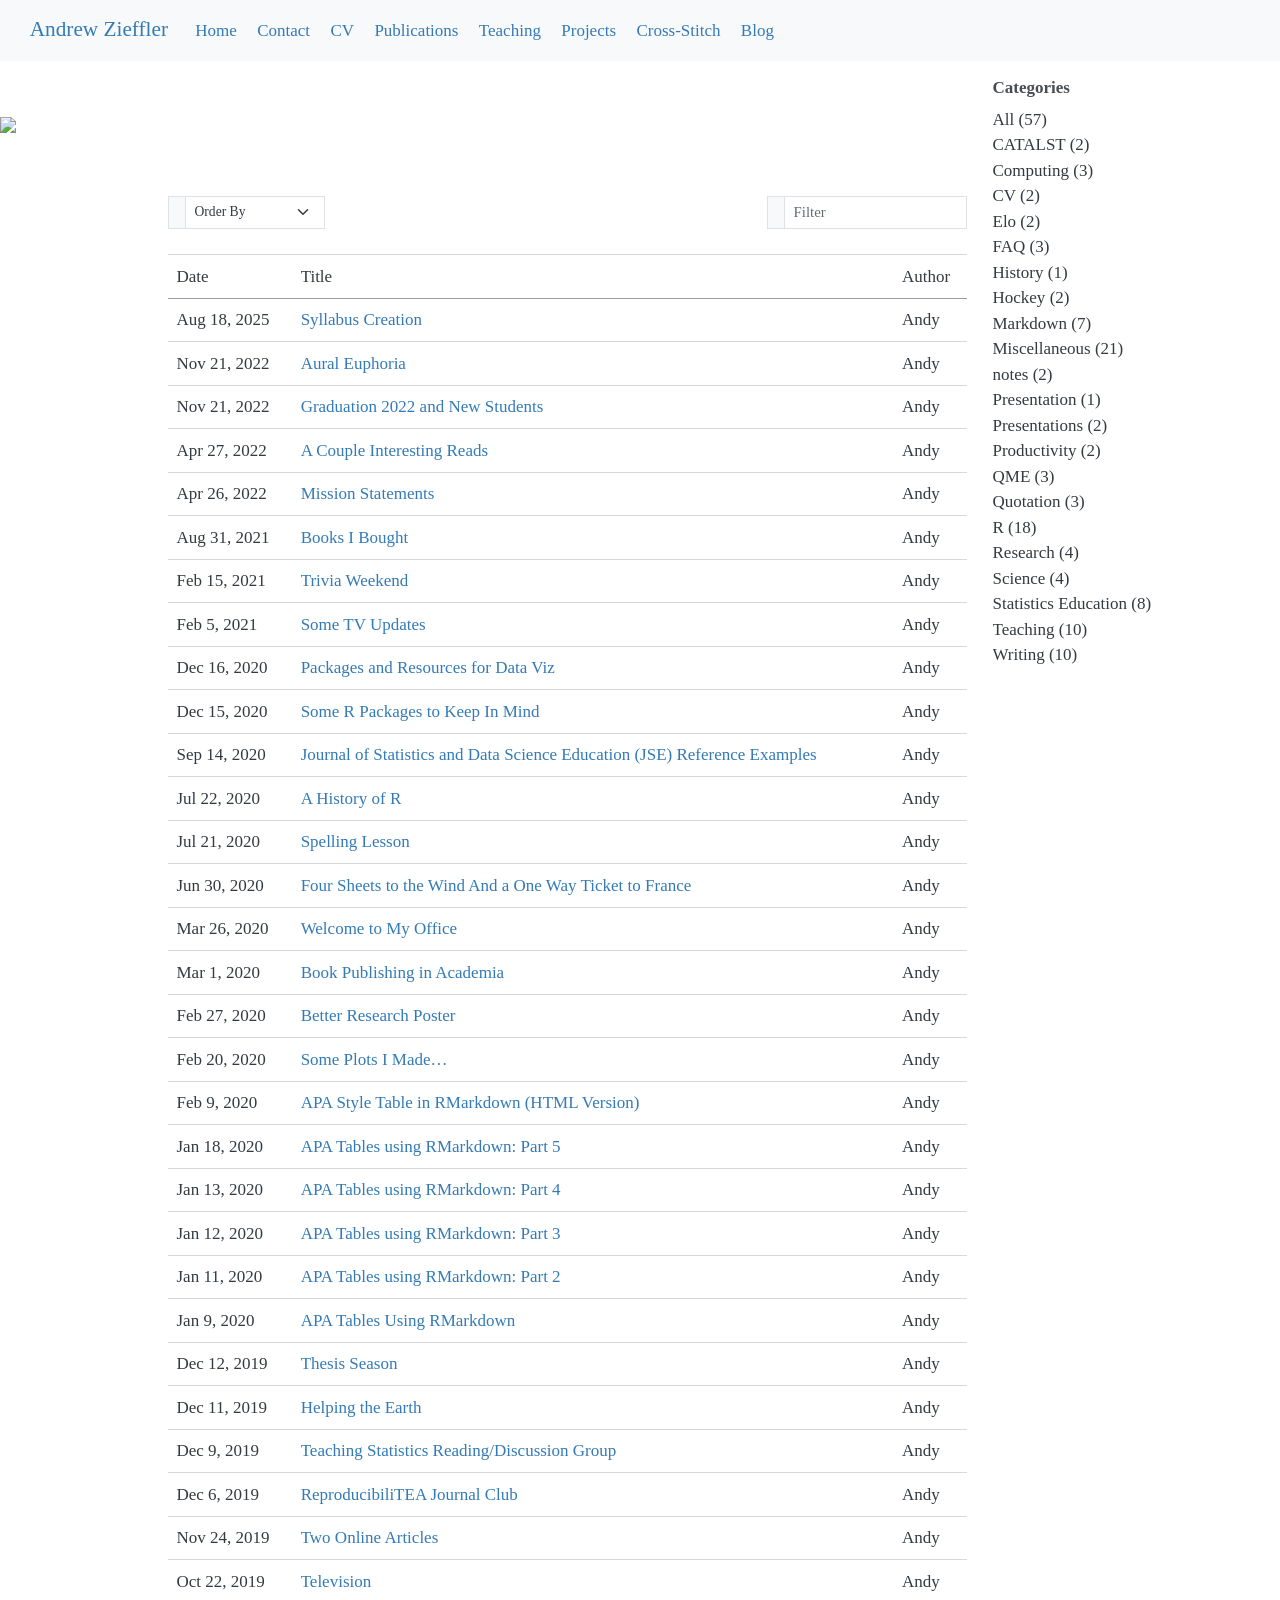
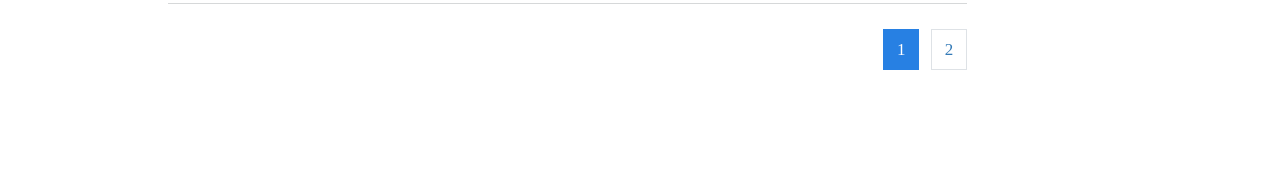
==== docs/posts.html @ 45122c03 "Updated post" ====
<!DOCTYPE html>
<html xmlns="http://www.w3.org/1999/xhtml" lang="en" xml:lang="en"><head>

<meta charset="utf-8">
<meta name="generator" content="quarto-1.7.32">

<meta name="viewport" content="width=device-width, initial-scale=1.0, user-scalable=yes">


<title>posts – Andrew Zieffler</title>
<style>
code{white-space: pre-wrap;}
span.smallcaps{font-variant: small-caps;}
div.columns{display: flex; gap: min(4vw, 1.5em);}
div.column{flex: auto; overflow-x: auto;}
div.hanging-indent{margin-left: 1.5em; text-indent: -1.5em;}
ul.task-list{list-style: none;}
ul.task-list li input[type="checkbox"] {
  width: 0.8em;
  margin: 0 0.8em 0.2em -1em; /* quarto-specific, see https://github.com/quarto-dev/quarto-cli/issues/4556 */ 
  vertical-align: middle;
}
</style>


<script src="site_libs/quarto-nav/quarto-nav.js"></script>
<script src="site_libs/quarto-nav/headroom.min.js"></script>
<script src="site_libs/clipboard/clipboard.min.js"></script>
<script src="site_libs/quarto-search/autocomplete.umd.js"></script>
<script src="site_libs/quarto-search/fuse.min.js"></script>
<script src="site_libs/quarto-search/quarto-search.js"></script>
<meta name="quarto:offset" content="./">
<script src="site_libs/quarto-listing/list.min.js"></script>
<script src="site_libs/quarto-listing/quarto-listing.js"></script>
<script src="site_libs/quarto-html/quarto.js" type="module"></script>
<script src="site_libs/quarto-html/tabsets/tabsets.js" type="module"></script>
<script src="site_libs/quarto-html/popper.min.js"></script>
<script src="site_libs/quarto-html/tippy.umd.min.js"></script>
<script src="site_libs/quarto-html/anchor.min.js"></script>
<link href="site_libs/quarto-html/tippy.css" rel="stylesheet">
<link href="site_libs/quarto-html/quarto-syntax-highlighting-9f30c2c2d2429ed22c1cf9f617479b3b.css" rel="stylesheet" id="quarto-text-highlighting-styles">
<script src="site_libs/bootstrap/bootstrap.min.js"></script>
<link href="site_libs/bootstrap/bootstrap-icons.css" rel="stylesheet">
<link href="site_libs/bootstrap/bootstrap-877d23dbfbe1dc15e2f619006ff9cc9a.min.css" rel="stylesheet" append-hash="true" id="quarto-bootstrap" data-mode="light">
<script id="quarto-search-options" type="application/json">{
  "location": "navbar",
  "copy-button": false,
  "collapse-after": 3,
  "panel-placement": "end",
  "type": "overlay",
  "limit": 50,
  "keyboard-shortcut": [
    "f",
    "/",
    "s"
  ],
  "show-item-context": false,
  "language": {
    "search-no-results-text": "No results",
    "search-matching-documents-text": "matching documents",
    "search-copy-link-title": "Copy link to search",
    "search-hide-matches-text": "Hide additional matches",
    "search-more-match-text": "more match in this document",
    "search-more-matches-text": "more matches in this document",
    "search-clear-button-title": "Clear",
    "search-text-placeholder": "",
    "search-detached-cancel-button-title": "Cancel",
    "search-submit-button-title": "Submit",
    "search-label": "Search"
  }
}</script>
<script>

  window.document.addEventListener("DOMContentLoaded", function (_event) {
    const listingTargetEl = window.document.querySelector('#listing-listing .list');
    if (!listingTargetEl) {
      // No listing discovered, do not attach.
      return; 
    }

    const options = {
      valueNames: ['listing-date','listing-title','listing-author',{ data: ['index'] },{ data: ['categories'] },{ data: ['listing-date-sort'] },{ data: ['listing-title-sort'] }],
      page: 30,
    pagination: { item: "<li class='page-item'><a class='page page-link' href='#'></a></li>" },
      searchColumns: ["listing-date","listing-title","listing-author"],
    };

    window['quarto-listings'] = window['quarto-listings'] || {};
    window['quarto-listings']['listing-listing'] = new List('listing-listing', options);

    if (window['quarto-listing-loaded']) {
      window['quarto-listing-loaded']();
    }
  });

  window.addEventListener('hashchange',() => {
    if (window['quarto-listing-loaded']) {
      window['quarto-listing-loaded']();
    }
  })
  </script>
<link rel="preconnect" href="https://fonts.googleapis.com">
<link rel="preconnect" href="https://fonts.gstatic.com" crossorigin="">
<link href="https://fonts.googleapis.com/css2?family=Open+Sans:ital@0;1&amp;display=swap" rel="stylesheet">  

  <script src="https://cdnjs.cloudflare.com/polyfill/v3/polyfill.min.js?features=es6"></script>
  <script src="https://cdn.jsdelivr.net/npm/mathjax@3/es5/tex-chtml-full.js" type="text/javascript"></script>

<script type="text/javascript">
const typesetMath = (el) => {
  if (window.MathJax) {
    // MathJax Typeset
    window.MathJax.typeset([el]);
  } else if (window.katex) {
    // KaTeX Render
    var mathElements = el.getElementsByClassName("math");
    var macros = [];
    for (var i = 0; i < mathElements.length; i++) {
      var texText = mathElements[i].firstChild;
      if (mathElements[i].tagName == "SPAN") {
        window.katex.render(texText.data, mathElements[i], {
          displayMode: mathElements[i].classList.contains('display'),
          throwOnError: false,
          macros: macros,
          fleqn: false
        });
      }
    }
  }
}
window.Quarto = {
  typesetMath
};
</script>

<link rel="alternate" type="application/rss+xml" title="Andrew Zieffler" href="posts.xml" data-external="1"></head>

<body class="nav-fixed quarto-light">

<div id="quarto-search-results"></div>
  <header id="quarto-header" class="headroom fixed-top">
    <nav class="navbar navbar-expand-lg " data-bs-theme="dark">
      <div class="navbar-container container-fluid">
      <div class="navbar-brand-container mx-auto">
    <a class="navbar-brand" href="./index.html">
    <span class="navbar-title">Andrew Zieffler</span>
    </a>
  </div>
            <div id="quarto-search" class="" title="Search"></div>
          <button class="navbar-toggler" type="button" data-bs-toggle="collapse" data-bs-target="#navbarCollapse" aria-controls="navbarCollapse" role="menu" aria-expanded="false" aria-label="Toggle navigation" onclick="if (window.quartoToggleHeadroom) { window.quartoToggleHeadroom(); }">
  <span class="navbar-toggler-icon"></span>
</button>
          <div class="collapse navbar-collapse" id="navbarCollapse">
            <ul class="navbar-nav navbar-nav-scroll me-auto">
  <li class="nav-item">
    <a class="nav-link" href="./index.html"> 
<span class="menu-text">Home</span></a>
  </li>  
  <li class="nav-item">
    <a class="nav-link" href="./contact.html"> 
<span class="menu-text">Contact</span></a>
  </li>  
  <li class="nav-item">
    <a class="nav-link" href="./files/zieffler-cv.pdf"> 
<span class="menu-text">CV</span></a>
  </li>  
  <li class="nav-item">
    <a class="nav-link" href="./publications.html"> 
<span class="menu-text">Publications</span></a>
  </li>  
  <li class="nav-item">
    <a class="nav-link" href="./teaching.html"> 
<span class="menu-text">Teaching</span></a>
  </li>  
  <li class="nav-item">
    <a class="nav-link" href="./projects.html"> 
<span class="menu-text">Projects</span></a>
  </li>  
  <li class="nav-item">
    <a class="nav-link" href="./cross-stitch.html"> 
<span class="menu-text">Cross-Stitch</span></a>
  </li>  
  <li class="nav-item">
    <a class="nav-link active" href="./posts.html" aria-current="page"> 
<span class="menu-text">Blog</span></a>
  </li>  
</ul>
          </div> <!-- /navcollapse -->
            <div class="quarto-navbar-tools">
</div>
      </div> <!-- /container-fluid -->
    </nav>
</header>
<!-- content -->
<div id="quarto-content" class="quarto-container page-columns page-rows-contents page-layout-article page-navbar">
<!-- sidebar -->
<!-- margin-sidebar -->
    <div id="quarto-margin-sidebar" class="sidebar margin-sidebar">
        
    <h5 class="quarto-listing-category-title">Categories</h5><div class="quarto-listing-category category-default"><div class="category" data-category="">All <span class="quarto-category-count">(57)</span></div><div class="category" data-category="Q0FUQUxTVA==">CATALST <span class="quarto-category-count">(2)</span></div><div class="category" data-category="Q29tcHV0aW5n">Computing <span class="quarto-category-count">(3)</span></div><div class="category" data-category="Q1Y=">CV <span class="quarto-category-count">(2)</span></div><div class="category" data-category="RWxv">Elo <span class="quarto-category-count">(2)</span></div><div class="category" data-category="RkFR">FAQ <span class="quarto-category-count">(3)</span></div><div class="category" data-category="SGlzdG9yeQ==">History <span class="quarto-category-count">(1)</span></div><div class="category" data-category="SG9ja2V5">Hockey <span class="quarto-category-count">(2)</span></div><div class="category" data-category="TWFya2Rvd24=">Markdown <span class="quarto-category-count">(7)</span></div><div class="category" data-category="TWlzY2VsbGFuZW91cw==">Miscellaneous <span class="quarto-category-count">(21)</span></div><div class="category" data-category="bm90ZXM=">notes <span class="quarto-category-count">(2)</span></div><div class="category" data-category="UHJlc2VudGF0aW9u">Presentation <span class="quarto-category-count">(1)</span></div><div class="category" data-category="UHJlc2VudGF0aW9ucw==">Presentations <span class="quarto-category-count">(2)</span></div><div class="category" data-category="UHJvZHVjdGl2aXR5">Productivity <span class="quarto-category-count">(2)</span></div><div class="category" data-category="UU1F">QME <span class="quarto-category-count">(3)</span></div><div class="category" data-category="UXVvdGF0aW9u">Quotation <span class="quarto-category-count">(3)</span></div><div class="category" data-category="Ug==">R <span class="quarto-category-count">(18)</span></div><div class="category" data-category="UmVzZWFyY2g=">Research <span class="quarto-category-count">(4)</span></div><div class="category" data-category="U2NpZW5jZQ==">Science <span class="quarto-category-count">(4)</span></div><div class="category" data-category="U3RhdGlzdGljcyUyMEVkdWNhdGlvbg==">Statistics Education <span class="quarto-category-count">(8)</span></div><div class="category" data-category="VGVhY2hpbmc=">Teaching <span class="quarto-category-count">(10)</span></div><div class="category" data-category="V3JpdGluZw==">Writing <span class="quarto-category-count">(10)</span></div></div></div>
<!-- main -->
<main class="content page-columns page-full" id="quarto-document-content"><header id="title-block-header" class="quarto-title-block"></header>




<div class="column-screen">
<p><img src="img/typewriter3.jpg" class="img-fluid"> <!-- <div class="banner-text"> --> <!-- # Andrew Zieffler --></p>
<!-- Academic. Data lover. Statistics enthusiast. -->
<!-- </div> -->
</div>
<p><br></p>




<div class="quarto-listing quarto-listing-container-table" id="listing-listing">
<div class="listing-actions-group">
   <div class="input-group input-group-sm quarto-listing-sort">
    <span class="input-group-text"><i class="bi bi-sort-down"></i></span>
    <select id="listing-listing-sort" class="form-select" aria-label="Order By" onchange="window['quarto-listings']['listing-listing'].sort(this.options[this.selectedIndex].value, { order: this.options[this.selectedIndex].getAttribute('data-direction')})">
      <option value="" disabled="" selected="" hidden="">Order By</option>
      <option value="index" data-direction="asc">Default</option>
      <option value="listing-date-sort" data-direction="asc">
        Date - Oldest
      </option>
      <option value="listing-date-sort" data-direction="desc">
        Date - Newest
      </option>
      <option value="listing-title-sort" data-direction="asc">
        Title
      </option>
      <option value="listing-author" data-direction="asc">
        Author
      </option>
    </select>
  </div>
    <div class="input-group input-group-sm quarto-listing-filter">
      <span class="input-group-text"><i class="bi bi-search"></i></span>
      <input type="text" class="search form-control" placeholder="Filter">
    </div>
</div>
<table class="quarto-listing-table table">
<thead>
<tr>

<th>
<a class="sort" data-sort="listing-date-sort" onclick="if (this.classList.contains('sort-asc')) { this.classList.add('sort-desc'); this.classList.remove('sort-asc') } else { this.classList.add('sort-asc'); this.classList.remove('sort-desc')} return false;">Date</a>
</th>

<th>
<a class="sort" data-sort="listing-title-sort" onclick="if (this.classList.contains('sort-asc')) { this.classList.add('sort-desc'); this.classList.remove('sort-asc') } else { this.classList.add('sort-asc'); this.classList.remove('sort-desc')} return false;">Title</a>
</th>

<th>
<a class="sort" data-sort="listing-author" onclick="if (this.classList.contains('sort-asc')) { this.classList.add('sort-desc'); this.classList.remove('sort-asc') } else { this.classList.add('sort-asc'); this.classList.remove('sort-desc')} return false;">Author</a>
</th>

</tr>
</thead>
<tbody class="list">

<tr data-index="0" data-categories="VGVhY2hpbmc=" data-listing-date-sort="1755493200000" data-listing-file-modified-sort="1755524280839" data-listing-date-modified-sort="NaN" data-listing-reading-time-sort="5" data-listing-word-count-sort="998" data-listing-title-sort="Syllabus Creation" data-listing-filename-sort="index.qmd">
<td>
<span class="listing-date">Aug 18, 2025</span>
</td>
<td>
<a href="./posts/2025-08-18-syllabus/index.html" class="title listing-title">Syllabus Creation</a>
</td>
<td>
<span class="listing-author">Andy </span>
</td>

</tr>

<tr data-index="1" data-categories="TWlzY2VsbGFuZW91cw==" data-listing-date-sort="1669010400000" data-listing-file-modified-sort="1701352171444" data-listing-date-modified-sort="NaN" data-listing-reading-time-sort="8" data-listing-word-count-sort="1591" data-listing-title-sort="Aural Euphoria" data-listing-filename-sort="index.qmd">
<td>
<span class="listing-date">Nov 21, 2022</span>
</td>
<td>
<a href="./posts/2023-11-19-aural-euphoria/index.html" class="title listing-title">Aural Euphoria</a>
</td>
<td>
<span class="listing-author">Andy </span>
</td>

</tr>

<tr data-index="2" data-categories="TWlzY2VsbGFuZW91cyUyQ1N0YXRpc3RpY3MlMjBFZHVjYXRpb24=" data-listing-date-sort="1669010400000" data-listing-file-modified-sort="1699452122200" data-listing-date-modified-sort="NaN" data-listing-reading-time-sort="1" data-listing-word-count-sort="140" data-listing-title-sort="Graduation 2022 and New Students" data-listing-filename-sort="index.qmd">
<td>
<span class="listing-date">Nov 21, 2022</span>
</td>
<td>
<a href="./posts/2022-11-21-graduation-2022/index.html" class="title listing-title">Graduation 2022 and New Students</a>
</td>
<td>
<span class="listing-author">Andy </span>
</td>

</tr>

<tr data-index="3" data-categories="TWlzY2VsbGFuZW91cyUyQ1NjaWVuY2U=" data-listing-date-sort="1651035600000" data-listing-file-modified-sort="1699452803263" data-listing-date-modified-sort="NaN" data-listing-reading-time-sort="3" data-listing-word-count-sort="422" data-listing-title-sort="A Couple Interesting Reads" data-listing-filename-sort="index.qmd">
<td>
<span class="listing-date">Apr 27, 2022</span>
</td>
<td>
<a href="./posts/2022-04-27-a-couple-interesting-reads/index.html" class="title listing-title">A Couple Interesting Reads</a>
</td>
<td>
<span class="listing-author">Andy </span>
</td>

</tr>

<tr data-index="4" data-categories="TWlzY2VsbGFuZW91cw==" data-listing-date-sort="1650949200000" data-listing-file-modified-sort="1699452831815" data-listing-date-modified-sort="NaN" data-listing-reading-time-sort="4" data-listing-word-count-sort="698" data-listing-title-sort="Mission Statements" data-listing-filename-sort="index.qmd">
<td>
<span class="listing-date">Apr 26, 2022</span>
</td>
<td>
<a href="./posts/2022-04-26-mission-statements/index.html" class="title listing-title">Mission Statements</a>
</td>
<td>
<span class="listing-author">Andy </span>
</td>

</tr>

<tr data-index="5" data-categories="TWlzY2VsbGFuZW91cw==" data-listing-date-sort="1630386000000" data-listing-file-modified-sort="1698786698300" data-listing-date-modified-sort="NaN" data-listing-reading-time-sort="4" data-listing-word-count-sort="620" data-listing-title-sort="Books I Bought" data-listing-filename-sort="index.qmd">
<td>
<span class="listing-date">Aug 31, 2021</span>
</td>
<td>
<a href="./posts/2021-08-31-books/index.html" class="title listing-title">Books I Bought</a>
</td>
<td>
<span class="listing-author">Andy </span>
</td>

</tr>

<tr data-index="6" data-categories="TWlzY2VsbGFuZW91cw==" data-listing-date-sort="1613368800000" data-listing-file-modified-sort="1698786772267" data-listing-date-modified-sort="NaN" data-listing-reading-time-sort="2" data-listing-word-count-sort="372" data-listing-title-sort="Trivia Weekend" data-listing-filename-sort="index.qmd">
<td>
<span class="listing-date">Feb 15, 2021</span>
</td>
<td>
<a href="./posts/2021-02-15-trivia-weekend/index.html" class="title listing-title">Trivia Weekend</a>
</td>
<td>
<span class="listing-author">Andy </span>
</td>

</tr>

<tr data-index="7" data-categories="TWlzY2VsbGFuZW91cw==" data-listing-date-sort="1612504800000" data-listing-file-modified-sort="1698786857065" data-listing-date-modified-sort="NaN" data-listing-reading-time-sort="3" data-listing-word-count-sort="598" data-listing-title-sort="Some TV Updates" data-listing-filename-sort="index.qmd">
<td>
<span class="listing-date">Feb 5, 2021</span>
</td>
<td>
<a href="./posts/2021-02-05-some-tv-updates/index.html" class="title listing-title">Some TV Updates</a>
</td>
<td>
<span class="listing-author">Andy </span>
</td>

</tr>

<tr data-index="8" data-categories="bm90ZXMlMkNSJTJDVGVhY2hpbmc=" data-listing-date-sort="1608098400000" data-listing-file-modified-sort="1698786921825" data-listing-date-modified-sort="NaN" data-listing-reading-time-sort="4" data-listing-word-count-sort="789" data-listing-title-sort="Packages and Resources for Data Viz" data-listing-filename-sort="index.qmd">
<td>
<span class="listing-date">Dec 16, 2020</span>
</td>
<td>
<a href="./posts/2020-12-16-packages-and-resources-for-data-viz/index.html" class="title listing-title">Packages and Resources for Data Viz</a>
</td>
<td>
<span class="listing-author">Andy </span>
</td>

</tr>

<tr data-index="9" data-categories="bm90ZXMlMkNSJTJDUHJvZHVjdGl2aXR5" data-listing-date-sort="1608012000000" data-listing-file-modified-sort="1698786984796" data-listing-date-modified-sort="NaN" data-listing-reading-time-sort="3" data-listing-word-count-sort="588" data-listing-title-sort="Some R Packages to Keep In Mind" data-listing-filename-sort="index.qmd">
<td>
<span class="listing-date">Dec 15, 2020</span>
</td>
<td>
<a href="./posts/2020-12-15-some-r-packages-to-keep-in-mind/index.html" class="title listing-title">Some R Packages to Keep In Mind</a>
</td>
<td>
<span class="listing-author">Andy </span>
</td>

</tr>

<tr data-index="10" data-categories="V3JpdGluZyUyQ1N0YXRpc3RpY3MlMjBFZHVjYXRpb24=" data-listing-date-sort="1600059600000" data-listing-file-modified-sort="1698790541593" data-listing-date-modified-sort="NaN" data-listing-reading-time-sort="2" data-listing-word-count-sort="355" data-listing-title-sort="Journal of Statistics and Data Science Education (JSE) Reference Examples" data-listing-filename-sort="2020-09-14-journal-of-statistics-education-jse-references.qmd">
<td>
<span class="listing-date">Sep 14, 2020</span>
</td>
<td>
<a href="./posts/2020-09-14-journal-of-statistics-education-jse-references/2020-09-14-journal-of-statistics-education-jse-references.html" class="title listing-title">Journal of Statistics and Data Science Education (JSE) Reference Examples</a>
</td>
<td>
<span class="listing-author">Andy </span>
</td>

</tr>

<tr data-index="11" data-categories="UiUyQ1ByZXNlbnRhdGlvbg==" data-listing-date-sort="1595394000000" data-listing-file-modified-sort="1698790802747" data-listing-date-modified-sort="NaN" data-listing-reading-time-sort="3" data-listing-word-count-sort="590" data-listing-title-sort="A History of R" data-listing-filename-sort="2020-07-22-a-history-of-r.qmd">
<td>
<span class="listing-date">Jul 22, 2020</span>
</td>
<td>
<a href="./posts/2020-07-22-a-history-of-r/2020-07-22-a-history-of-r.html" class="title listing-title">A History of R</a>
</td>
<td>
<span class="listing-author">Andy </span>
</td>

</tr>

<tr data-index="12" data-categories="TWlzY2VsbGFuZW91cw==" data-listing-date-sort="1595307600000" data-listing-file-modified-sort="1698791034295" data-listing-date-modified-sort="NaN" data-listing-reading-time-sort="2" data-listing-word-count-sort="283" data-listing-title-sort="Spelling Lesson" data-listing-filename-sort="2020-07-21-spelling-lesson.qmd">
<td>
<span class="listing-date">Jul 21, 2020</span>
</td>
<td>
<a href="./posts/2020-07-21-spelling-lesson/2020-07-21-spelling-lesson.html" class="title listing-title">Spelling Lesson</a>
</td>
<td>
<span class="listing-author">Andy </span>
</td>

</tr>

<tr data-index="13" data-categories="TWlzY2VsbGFuZW91cw==" data-listing-date-sort="1593493200000" data-listing-file-modified-sort="1698791236789" data-listing-date-modified-sort="NaN" data-listing-reading-time-sort="2" data-listing-word-count-sort="326" data-listing-title-sort="Four Sheets to the Wind And a One Way Ticket to France" data-listing-filename-sort="2020-06-30-to-richard-wright.qmd">
<td>
<span class="listing-date">Jun 30, 2020</span>
</td>
<td>
<a href="./posts/2020-06-30-to-richard-wright/2020-06-30-to-richard-wright.html" class="title listing-title">Four Sheets to the Wind And a One Way Ticket to France</a>
</td>
<td>
<span class="listing-author">Andy </span>
</td>

</tr>

<tr data-index="14" data-categories="TWlzY2VsbGFuZW91cw==" data-listing-date-sort="1585198800000" data-listing-file-modified-sort="1698791386059" data-listing-date-modified-sort="NaN" data-listing-reading-time-sort="4" data-listing-word-count-sort="604" data-listing-title-sort="Welcome to My Office" data-listing-filename-sort="2020-03-26-welcome-to-my-office.qmd">
<td>
<span class="listing-date">Mar 26, 2020</span>
</td>
<td>
<a href="./posts/2020-03-26-welcome-to-my-office/2020-03-26-welcome-to-my-office.html" class="title listing-title">Welcome to My Office</a>
</td>
<td>
<span class="listing-author">Andy </span>
</td>

</tr>

<tr data-index="15" data-categories="TWlzY2VsbGFuZW91cyUyQ1dyaXRpbmc=" data-listing-date-sort="1583042400000" data-listing-file-modified-sort="1698791442834" data-listing-date-modified-sort="NaN" data-listing-reading-time-sort="3" data-listing-word-count-sort="544" data-listing-title-sort="Book Publishing in Academia" data-listing-filename-sort="2020-03-01-book-publishing-in-academia.qmd">
<td>
<span class="listing-date">Mar 1, 2020</span>
</td>
<td>
<a href="./posts/2020-03-01-book-publishing-in-academia/2020-03-01-book-publishing-in-academia.html" class="title listing-title">Book Publishing in Academia</a>
</td>
<td>
<span class="listing-author">Andy </span>
</td>

</tr>

<tr data-index="16" data-categories="UmVzZWFyY2glMkNTY2llbmNlJTJDTWlzY2VsbGFuZW91cw==" data-listing-date-sort="1582783200000" data-listing-file-modified-sort="1698791521072" data-listing-date-modified-sort="NaN" data-listing-reading-time-sort="6" data-listing-word-count-sort="1018" data-listing-title-sort="Better Research Poster" data-listing-filename-sort="2020-02-27-better-research-poster.qmd">
<td>
<span class="listing-date">Feb 27, 2020</span>
</td>
<td>
<a href="./posts/2020-02-27-better-research-poster/2020-02-27-better-research-poster.html" class="title listing-title">Better Research Poster</a>
</td>
<td>
<span class="listing-author">Andy </span>
</td>

</tr>

<tr data-index="17" data-categories="TWlzY2VsbGFuZW91cw==" data-listing-date-sort="1582178400000" data-listing-file-modified-sort="1698791670257" data-listing-date-modified-sort="NaN" data-listing-reading-time-sort="2" data-listing-word-count-sort="209" data-listing-title-sort="Some Plots I Made..." data-listing-filename-sort="2020-02-20-some-plots-i-made.qmd">
<td>
<span class="listing-date">Feb 20, 2020</span>
</td>
<td>
<a href="./posts/2020-02-20-some-plots-i-made/2020-02-20-some-plots-i-made.html" class="title listing-title">Some Plots I Made…</a>
</td>
<td>
<span class="listing-author">Andy </span>
</td>

</tr>

<tr data-index="18" data-categories="TWFya2Rvd24lMkNSJTJDV3JpdGluZw==" data-listing-date-sort="1581228000000" data-listing-file-modified-sort="1698792750301" data-listing-date-modified-sort="NaN" data-listing-reading-time-sort="4" data-listing-word-count-sort="748" data-listing-title-sort="APA Style Table in RMarkdown (HTML Version)" data-listing-filename-sort="2020-02-09-apa-style-table-in-rmarkdown-html-version.qmd">
<td>
<span class="listing-date">Feb 9, 2020</span>
</td>
<td>
<a href="./posts/2020-02-09-apa-style-table-in-rmarkdown-html-version/2020-02-09-apa-style-table-in-rmarkdown-html-version.html" class="title listing-title">APA Style Table in RMarkdown (HTML Version)</a>
</td>
<td>
<span class="listing-author">Andy </span>
</td>

</tr>

<tr data-index="19" data-categories="TWFya2Rvd24lMkNSJTJDV3JpdGluZw==" data-listing-date-sort="1579327200000" data-listing-file-modified-sort="1698793186298" data-listing-date-modified-sort="NaN" data-listing-reading-time-sort="9" data-listing-word-count-sort="1626" data-listing-title-sort="APA Tables using RMarkdown: Part 5" data-listing-filename-sort="2020-01-18-apa-tables-using-rmarkdown-part-5.qmd">
<td>
<span class="listing-date">Jan 18, 2020</span>
</td>
<td>
<a href="./posts/2020-01-18-apa-tables-using-rmarkdown-part-5/2020-01-18-apa-tables-using-rmarkdown-part-5.html" class="title listing-title">APA Tables using RMarkdown: Part 5</a>
</td>
<td>
<span class="listing-author">Andy </span>
</td>

</tr>

<tr data-index="20" data-categories="TWFya2Rvd24lMkNSJTJDV3JpdGluZw==" data-listing-date-sort="1578895200000" data-listing-file-modified-sort="1698793457475" data-listing-date-modified-sort="NaN" data-listing-reading-time-sort="6" data-listing-word-count-sort="1063" data-listing-title-sort="APA Tables using RMarkdown: Part 4" data-listing-filename-sort="2020-01-13-apa-tables-using-rmarkdown-part-4.qmd">
<td>
<span class="listing-date">Jan 13, 2020</span>
</td>
<td>
<a href="./posts/2020-01-13-apa-tables-using-rmarkdown-part-4/2020-01-13-apa-tables-using-rmarkdown-part-4.html" class="title listing-title">APA Tables using RMarkdown: Part 4</a>
</td>
<td>
<span class="listing-author">Andy </span>
</td>

</tr>

<tr data-index="21" data-categories="TWFya2Rvd24lMkNSJTJDV3JpdGluZw==" data-listing-date-sort="1578808800000" data-listing-file-modified-sort="1698793753684" data-listing-date-modified-sort="NaN" data-listing-reading-time-sort="6" data-listing-word-count-sort="1055" data-listing-title-sort="APA Tables using RMarkdown: Part 3" data-listing-filename-sort="2020-01-12-apa-tables-using-rmarkdown-part-3.qmd">
<td>
<span class="listing-date">Jan 12, 2020</span>
</td>
<td>
<a href="./posts/2020-01-12-apa-tables-using-rmarkdown-part-3/2020-01-12-apa-tables-using-rmarkdown-part-3.html" class="title listing-title">APA Tables using RMarkdown: Part 3</a>
</td>
<td>
<span class="listing-author">Andy </span>
</td>

</tr>

<tr data-index="22" data-categories="TWFya2Rvd24lMkNSJTJDV3JpdGluZw==" data-listing-date-sort="1578722400000" data-listing-file-modified-sort="1698793988977" data-listing-date-modified-sort="NaN" data-listing-reading-time-sort="11" data-listing-word-count-sort="2008" data-listing-title-sort="APA Tables using RMarkdown: Part 2" data-listing-filename-sort="2020-01-11-apa-tables-using-r-markdown-part-2.qmd">
<td>
<span class="listing-date">Jan 11, 2020</span>
</td>
<td>
<a href="./posts/2020-01-11-apa-tables-using-r-markdown-part-2/2020-01-11-apa-tables-using-r-markdown-part-2.html" class="title listing-title">APA Tables using RMarkdown: Part 2</a>
</td>
<td>
<span class="listing-author">Andy </span>
</td>

</tr>

<tr data-index="23" data-categories="TWFya2Rvd24lMkNSJTJDV3JpdGluZw==" data-listing-date-sort="1578549600000" data-listing-file-modified-sort="1698794330387" data-listing-date-modified-sort="NaN" data-listing-reading-time-sort="7" data-listing-word-count-sort="1242" data-listing-title-sort="APA Tables Using RMarkdown" data-listing-filename-sort="2020-01-09-apa-tables-using-rmarkdown.qmd">
<td>
<span class="listing-date">Jan 9, 2020</span>
</td>
<td>
<a href="./posts/2020-01-09-apa-tables-using-rmarkdown/2020-01-09-apa-tables-using-rmarkdown.html" class="title listing-title">APA Tables Using RMarkdown</a>
</td>
<td>
<span class="listing-author">Andy </span>
</td>

</tr>

<tr data-index="24" data-categories="UmVzZWFyY2glMkNXcml0aW5nJTJDTWlzY2VsbGFuZW91cw==" data-listing-date-sort="1576130400000" data-listing-file-modified-sort="1698794372397" data-listing-date-modified-sort="NaN" data-listing-reading-time-sort="1" data-listing-word-count-sort="178" data-listing-title-sort="Thesis Season" data-listing-filename-sort="2019-12-12-thesis-season.qmd">
<td>
<span class="listing-date">Dec 12, 2019</span>
</td>
<td>
<a href="./posts/2019-12-12-thesis-season/2019-12-12-thesis-season.html" class="title listing-title">Thesis Season</a>
</td>
<td>
<span class="listing-author">Andy </span>
</td>

</tr>

<tr data-index="25" data-categories="TWlzY2VsbGFuZW91cw==" data-listing-date-sort="1576044000000" data-listing-file-modified-sort="1698794957889" data-listing-date-modified-sort="NaN" data-listing-reading-time-sort="3" data-listing-word-count-sort="415" data-listing-title-sort="Helping the Earth" data-listing-filename-sort="2019-12-11-helping-the-earth.qmd">
<td>
<span class="listing-date">Dec 11, 2019</span>
</td>
<td>
<a href="./posts/2019-12-11-helping-the-earth/2019-12-11-helping-the-earth.html" class="title listing-title">Helping the Earth</a>
</td>
<td>
<span class="listing-author">Andy </span>
</td>

</tr>

<tr data-index="26" data-categories="Q0FUQUxTVCUyQ1RlYWNoaW5nJTJDU3RhdGlzdGljcyUyMEVkdWNhdGlvbg==" data-listing-date-sort="1575871200000" data-listing-file-modified-sort="1698795017142" data-listing-date-modified-sort="NaN" data-listing-reading-time-sort="1" data-listing-word-count-sort="102" data-listing-title-sort="Teaching Statistics Reading/Discussion Group" data-listing-filename-sort="2019-12-09-teaching-statistics-reading-discussion-group.qmd">
<td>
<span class="listing-date">Dec 9, 2019</span>
</td>
<td>
<a href="./posts/2019-12-09-teaching-statistics-reading-discussion-group/2019-12-09-teaching-statistics-reading-discussion-group.html" class="title listing-title">Teaching Statistics Reading/Discussion Group</a>
</td>
<td>
<span class="listing-author">Andy </span>
</td>

</tr>

<tr data-index="27" data-categories="U2NpZW5jZSUyQ1Jlc2VhcmNo" data-listing-date-sort="1575612000000" data-listing-file-modified-sort="1698795122714" data-listing-date-modified-sort="NaN" data-listing-reading-time-sort="2" data-listing-word-count-sort="292" data-listing-title-sort="ReproducibiliTEA Journal Club" data-listing-filename-sort="2019-12-06-reproducibilitea-reading-group.qmd">
<td>
<span class="listing-date">Dec 6, 2019</span>
</td>
<td>
<a href="./posts/2019-12-06-reproducibilitea-reading-group/2019-12-06-reproducibilitea-reading-group.html" class="title listing-title">ReproducibiliTEA Journal Club</a>
</td>
<td>
<span class="listing-author">Andy </span>
</td>

</tr>

<tr data-index="28" data-categories="Q29tcHV0aW5nJTJDTWlzY2VsbGFuZW91cw==" data-listing-date-sort="1574575200000" data-listing-file-modified-sort="1698795237792" data-listing-date-modified-sort="NaN" data-listing-reading-time-sort="3" data-listing-word-count-sort="456" data-listing-title-sort="Two Online Articles" data-listing-filename-sort="2019-11-24-two-online-articles.qmd">
<td>
<span class="listing-date">Nov 24, 2019</span>
</td>
<td>
<a href="./posts/2019-11-24-two-online-articles/2019-11-24-two-online-articles.html" class="title listing-title">Two Online Articles</a>
</td>
<td>
<span class="listing-author">Andy </span>
</td>

</tr>

<tr data-index="29" data-categories="TWlzY2VsbGFuZW91cyUyQ1I=" data-listing-date-sort="1571720400000" data-listing-file-modified-sort="1698795337398" data-listing-date-modified-sort="NaN" data-listing-reading-time-sort="7" data-listing-word-count-sort="1287" data-listing-title-sort="Television" data-listing-filename-sort="2019-10-22-television.qmd">
<td>
<span class="listing-date">Oct 22, 2019</span>
</td>
<td>
<a href="./posts/2019-10-22-television/2019-10-22-television.html" class="title listing-title">Television</a>
</td>
<td>
<span class="listing-author">Andy </span>
</td>

</tr>

<tr data-index="30" data-categories="TWlzY2VsbGFuZW91cw==" data-listing-date-sort="1570683600000" data-listing-file-modified-sort="1698795442452" data-listing-date-modified-sort="NaN" data-listing-reading-time-sort="1" data-listing-word-count-sort="100" data-listing-title-sort="Illustrating the Gender Gap in Fiction" data-listing-filename-sort="2019-10-10-illustrating-the-gender-gap-in-fiction.qmd">
<td>
<span class="listing-date">Oct 10, 2019</span>
</td>
<td>
<a href="./posts/2019-10-10-illustrating-the-gender-gap-in-fiction/2019-10-10-illustrating-the-gender-gap-in-fiction.html" class="title listing-title">Illustrating the Gender Gap in Fiction</a>
</td>
<td>
<span class="listing-author">Andy </span>
</td>

</tr>

<tr data-index="31" data-categories="UXVvdGF0aW9uJTJDV3JpdGluZw==" data-listing-date-sort="1563944400000" data-listing-file-modified-sort="1698795487514" data-listing-date-modified-sort="NaN" data-listing-reading-time-sort="1" data-listing-word-count-sort="150" data-listing-title-sort="Dissertation Writing" data-listing-filename-sort="2019-07-24-dissertation-writing.qmd">
<td>
<span class="listing-date">Jul 24, 2019</span>
</td>
<td>
<a href="./posts/2019-07-24-dissertation-writing/2019-07-24-dissertation-writing.html" class="title listing-title">Dissertation Writing</a>
</td>
<td>
<span class="listing-author">Andy </span>
</td>

</tr>

<tr data-index="32" data-categories="VGVhY2hpbmclMkNTdGF0aXN0aWNzJTIwRWR1Y2F0aW9uJTJDUg==" data-listing-date-sort="1561525200000" data-listing-file-modified-sort="1698796165804" data-listing-date-modified-sort="NaN" data-listing-reading-time-sort="10" data-listing-word-count-sort="1911" data-listing-title-sort="What to do about p-values?" data-listing-filename-sort="2019-06-26-what-to-do-about-p-values.qmd">
<td>
<span class="listing-date">Jun 26, 2019</span>
</td>
<td>
<a href="./posts/2019-06-26-what-to-do-about-p-values/2019-06-26-what-to-do-about-p-values.html" class="title listing-title">What to do about p-values?</a>
</td>
<td>
<span class="listing-author">Andy </span>
</td>

</tr>

<tr data-index="33" data-categories="Q29tcHV0aW5nJTJDUiUyQ1N0YXRpc3RpY3MlMjBFZHVjYXRpb24=" data-listing-date-sort="1560747600000" data-listing-file-modified-sort="1698796298820" data-listing-date-modified-sort="NaN" data-listing-reading-time-sort="2" data-listing-word-count-sort="337" data-listing-title-sort="2019 StatPREP Workshops" data-listing-filename-sort="2019-06-17-2019-statprep-workshops.qmd">
<td>
<span class="listing-date">Jun 17, 2019</span>
</td>
<td>
<a href="./posts/2019-06-17-2019-statprep-workshops/2019-06-17-2019-statprep-workshops.html" class="title listing-title">2019 StatPREP Workshops</a>
</td>
<td>
<span class="listing-author">Andy </span>
</td>

</tr>

<tr data-index="34" data-categories="UiUyQ01pc2NlbGxhbmVvdXM=" data-listing-date-sort="1559710800000" data-listing-file-modified-sort="1698796591665" data-listing-date-modified-sort="NaN" data-listing-reading-time-sort="6" data-listing-word-count-sort="1074" data-listing-title-sort="Higher Education in Minnesota" data-listing-filename-sort="2019-06-05-higher-education-in-minnesota.qmd">
<td>
<span class="listing-date">Jun 5, 2019</span>
</td>
<td>
<a href="./posts/2019-06-05-higher-education-in-minnesota/2019-06-05-higher-education-in-minnesota.html" class="title listing-title">Higher Education in Minnesota</a>
</td>
<td>
<span class="listing-author">Andy </span>
</td>

</tr>

<tr data-index="35" data-categories="UXVvdGF0aW9u" data-listing-date-sort="1559538000000" data-listing-file-modified-sort="1698796701139" data-listing-date-modified-sort="NaN" data-listing-reading-time-sort="1" data-listing-word-count-sort="99" data-listing-title-sort="Richard Hamming on the Teaching of Mathematics" data-listing-filename-sort="2019-06-03-richard-hamming-on-calculus.qmd">
<td>
<span class="listing-date">Jun 3, 2019</span>
</td>
<td>
<a href="./posts/2019-06-03-richard-hamming-on-calculus/2019-06-03-richard-hamming-on-calculus.html" class="title listing-title">Richard Hamming on the Teaching of Mathematics</a>
</td>
<td>
<span class="listing-author">Andy </span>
</td>

</tr>

<tr data-index="36" data-categories="TWlzY2VsbGFuZW91cw==" data-listing-date-sort="1559192400000" data-listing-file-modified-sort="1698796844262" data-listing-date-modified-sort="NaN" data-listing-reading-time-sort="4" data-listing-word-count-sort="680" data-listing-title-sort="Change: Time and Effort" data-listing-filename-sort="2019-05-30-change-time-and-effort.qmd">
<td>
<span class="listing-date">May 30, 2019</span>
</td>
<td>
<a href="./posts/2019-05-30-change-time-and-effort/2019-05-30-change-time-and-effort.html" class="title listing-title">Change: Time and Effort</a>
</td>
<td>
<span class="listing-author">Andy </span>
</td>

</tr>

<tr data-index="37" data-categories="Q0FUQUxTVCUyQ1N0YXRpc3RpY3MlMjBFZHVjYXRpb24lMkNUZWFjaGluZw==" data-listing-date-sort="1558242000000" data-listing-file-modified-sort="1698796973116" data-listing-date-modified-sort="NaN" data-listing-reading-time-sort="1" data-listing-word-count-sort="195" data-listing-title-sort="USCOTS 2019" data-listing-filename-sort="2019-05-19-uscots-2019.qmd">
<td>
<span class="listing-date">May 19, 2019</span>
</td>
<td>
<a href="./posts/2019-05-19-uscots-2019/2019-05-19-uscots-2019.html" class="title listing-title">USCOTS 2019</a>
</td>
<td>
<span class="listing-author">Andy </span>
</td>

</tr>

<tr data-index="38" data-categories="UU1FJTJDU3RhdGlzdGljcyUyMEVkdWNhdGlvbg==" data-listing-date-sort="1557378000000" data-listing-file-modified-sort="1698797052102" data-listing-date-modified-sort="NaN" data-listing-reading-time-sort="2" data-listing-word-count-sort="343" data-listing-title-sort="Congratulations Ethan!" data-listing-filename-sort="2019-05-09-congratulations-ethan.qmd">
<td>
<span class="listing-date">May 9, 2019</span>
</td>
<td>
<a href="./posts/2019-05-09-congratulations-ethan/2019-05-09-congratulations-ethan.html" class="title listing-title">Congratulations Ethan!</a>
</td>
<td>
<span class="listing-author">Andy </span>
</td>

</tr>

<tr data-index="39" data-categories="U3RhdGlzdGljcyUyMEVkdWNhdGlvbiUyQ1FNRQ==" data-listing-date-sort="1556773200000" data-listing-file-modified-sort="1698797269305" data-listing-date-modified-sort="NaN" data-listing-reading-time-sort="1" data-listing-word-count-sort="96" data-listing-title-sort="Student Awards! So Proud!" data-listing-filename-sort="2019-05-02-student-awards.qmd">
<td>
<span class="listing-date">May 2, 2019</span>
</td>
<td>
<a href="./posts/2019-05-02-student-awards/2019-05-02-student-awards.html" class="title listing-title">Student Awards! So Proud!</a>
</td>
<td>
<span class="listing-author">Andy </span>
</td>

</tr>

<tr data-index="40" data-categories="Q1YlMkNRdW90YXRpb24=" data-listing-date-sort="1556773200000" data-listing-file-modified-sort="1698797209658" data-listing-date-modified-sort="NaN" data-listing-reading-time-sort="2" data-listing-word-count-sort="293" data-listing-title-sort="CV: Sale Items vs. Research Plan" data-listing-filename-sort="2019-05-06-cv-quotation.qmd">
<td>
<span class="listing-date">May 2, 2019</span>
</td>
<td>
<a href="./posts/2019-05-06-cv-quotation/2019-05-06-cv-quotation.html" class="title listing-title">CV: Sale Items vs.&nbsp;Research Plan</a>
</td>
<td>
<span class="listing-author">~ </span>
</td>

</tr>

<tr data-index="41" data-categories="Q1YlMkNRTUU=" data-listing-date-sort="1556686800000" data-listing-file-modified-sort="1698797393577" data-listing-date-modified-sort="NaN" data-listing-reading-time-sort="6" data-listing-word-count-sort="1130" data-listing-title-sort="CV Tips" data-listing-filename-sort="2019-05-01-cv-tips.qmd">
<td>
<span class="listing-date">May 1, 2019</span>
</td>
<td>
<a href="./posts/2019-05-01-cv-tips/2019-05-01-cv-tips.html" class="title listing-title">CV Tips</a>
</td>
<td>
<span class="listing-author">Andy </span>
</td>

</tr>

<tr data-index="42" data-listing-date-sort="1556600400000" data-listing-file-modified-sort="1698797488608" data-listing-date-modified-sort="NaN" data-listing-reading-time-sort="2" data-listing-word-count-sort="309" data-listing-title-sort="Computing in the '60s" data-listing-filename-sort="2019-04-30-computer-brain.qmd">
<td>
<span class="listing-date">Apr 30, 2019</span>
</td>
<td>
<a href="./posts/2019-04-30-computer-brain/2019-04-30-computer-brain.html" class="title listing-title">Computing in the ’60s</a>
</td>
<td>
<span class="listing-author">~ </span>
</td>

</tr>

<tr data-index="43" data-categories="U2NpZW5jZSUyQ0hpc3RvcnklMkNQcmVzZW50YXRpb25z" data-listing-date-sort="1556254800000" data-listing-file-modified-sort="1698797668666" data-listing-date-modified-sort="NaN" data-listing-reading-time-sort="1" data-listing-word-count-sort="144" data-listing-title-sort="Deprecating Statistical Significance: Toward Better Science" data-listing-filename-sort="2019-04-26-slhs-prosem.qmd">
<td>
<span class="listing-date">Apr 26, 2019</span>
</td>
<td>
<a href="./posts/2019-04-26-slhs-prosem/2019-04-26-slhs-prosem.html" class="title listing-title">Deprecating Statistical Significance: Toward Better Science</a>
</td>
<td>
<span class="listing-author">Andy </span>
</td>

</tr>

<tr data-index="44" data-categories="TWlzY2VsbGFuZW91cyUyQ1Byb2R1Y3Rpdml0eQ==" data-listing-date-sort="1535346000000" data-listing-file-modified-sort="1698797641721" data-listing-date-modified-sort="NaN" data-listing-reading-time-sort="1" data-listing-word-count-sort="78" data-listing-title-sort="Inbox Zero" data-listing-filename-sort="2018-08-27-inbox-zero.qmd">
<td>
<span class="listing-date">Aug 27, 2018</span>
</td>
<td>
<a href="./posts/2018-08-27-inbox-zero/2018-08-27-inbox-zero.html" class="title listing-title">Inbox Zero</a>
</td>
<td>
<span class="listing-author">Andy </span>
</td>

</tr>

<tr data-index="45" data-categories="UiUyQ1RlYWNoaW5nJTJDQ29tcHV0aW5nJTJDUHJlc2VudGF0aW9ucw==" data-listing-date-sort="1528002000000" data-listing-file-modified-sort="1698797731831" data-listing-date-modified-sort="NaN" data-listing-reading-time-sort="2" data-listing-word-count-sort="205" data-listing-title-sort="Computing Talk at SSC 2018" data-listing-filename-sort="2018-06-03-statistical-society-of-canada.qmd">
<td>
<span class="listing-date">Jun 3, 2018</span>
</td>
<td>
<a href="./posts/2018-06-03-statistical-society-of-canada/2018-06-03-statistical-society-of-canada.html" class="title listing-title">Computing Talk at SSC 2018</a>
</td>
<td>
<span class="listing-author">Andy </span>
</td>

</tr>

<tr data-index="46" data-categories="UiUyQ01hcmtkb3du" data-listing-date-sort="1523509200000" data-listing-file-modified-sort="1698798059355" data-listing-date-modified-sort="NaN" data-listing-reading-time-sort="2" data-listing-word-count-sort="217" data-listing-title-sort="R Markdown Theme Gallery" data-listing-filename-sort="2018-04-11-r-markdown-theme-gallery.qmd">
<td>
<span class="listing-date">Apr 12, 2018</span>
</td>
<td>
<a href="./posts/2018-04-11-r-markdown-theme-gallery/2018-04-11-r-markdown-theme-gallery.html" class="title listing-title">R Markdown Theme Gallery</a>
</td>
<td>
<span class="listing-author">Andy </span>
</td>

</tr>

<tr data-index="47" data-categories="Ug==" data-listing-date-sort="1523422800000" data-listing-file-modified-sort="1698797825457" data-listing-date-modified-sort="NaN" data-listing-reading-time-sort="3" data-listing-word-count-sort="563" data-listing-title-sort="Spring Weather in Minneapolis" data-listing-filename-sort="2018-04-11-spring-weather-in-minneapolis.qmd">
<td>
<span class="listing-date">Apr 11, 2018</span>
</td>
<td>
<a href="./posts/2018-04-11-spring-weather-in-minneapolis/2018-04-11-spring-weather-in-minneapolis.html" class="title listing-title">Spring Weather in Minneapolis</a>
</td>
<td>
<span class="listing-author">Andy </span>
</td>

</tr>

<tr data-index="48" data-categories="VGVhY2hpbmclMkNGQVE=" data-listing-date-sort="1523250000000" data-listing-file-modified-sort="1698798389184" data-listing-date-modified-sort="NaN" data-listing-reading-time-sort="5" data-listing-word-count-sort="999" data-listing-title-sort="Q&amp;A with Becoming a Teacher of Statistics Class: Part IV" data-listing-filename-sort="2018-04-09-epsy-5271-part-04.qmd">
<td>
<span class="listing-date">Apr 9, 2018</span>
</td>
<td>
<a href="./posts/2018-04-09-epsy-5271-part-04/2018-04-09-epsy-5271-part-04.html" class="title listing-title">Q&amp;A with Becoming a Teacher of Statistics Class: Part IV</a>
</td>
<td>
<span class="listing-author">Andy </span>
</td>

</tr>

<tr data-index="49" data-categories="VGVhY2hpbmclMkNSZXNlYXJjaA==" data-listing-date-sort="1522990800000" data-listing-file-modified-sort="1698798157484" data-listing-date-modified-sort="NaN" data-listing-reading-time-sort="1" data-listing-word-count-sort="145" data-listing-title-sort="Statistics Education Research Seminar: Teaching Statistics from a Modeling Perspective" data-listing-filename-sort="2018-04-06-epsy-8271-announcement.qmd">
<td>
<span class="listing-date">Apr 6, 2018</span>
</td>
<td>
<a href="./posts/2018-04-06-epsy-8271-announcement/2018-04-06-epsy-8271-announcement.html" class="title listing-title">Statistics Education Research Seminar: Teaching Statistics from a Modeling Perspective</a>
</td>
<td>
<span class="listing-author">Andy </span>
</td>

</tr>

<tr data-index="50" data-listing-date-sort="1522645200000" data-listing-file-modified-sort="1698798284424" data-listing-date-modified-sort="NaN" data-listing-reading-time-sort="5" data-listing-word-count-sort="979" data-listing-title-sort="Q&amp;A with Becoming a Teacher of Statistics Class: Part III" data-listing-filename-sort="2018-04-02-epsy-5271-part-03.qmd">
<td>
<span class="listing-date">Apr 2, 2018</span>
</td>
<td>
<a href="./posts/2018-04-02-epsy-5271-part-03/2018-04-02-epsy-5271-part-03.html" class="title listing-title">Q&amp;A with Becoming a Teacher of Statistics Class: Part III</a>
</td>
<td>
<span class="listing-author">Andy </span>
</td>

</tr>

<tr data-index="51" data-categories="VGVhY2hpbmclMkNGQVE=" data-listing-date-sort="1522386000000" data-listing-file-modified-sort="1698798338165" data-listing-date-modified-sort="NaN" data-listing-reading-time-sort="4" data-listing-word-count-sort="649" data-listing-title-sort="Q&amp;A with Becoming a Teacher of Statistics Class: Part II" data-listing-filename-sort="2018-03-30-epsy-5271-part-02.qmd">
<td>
<span class="listing-date">Mar 30, 2018</span>
</td>
<td>
<a href="./posts/2018-03-30-epsy-5271-part-02/2018-03-30-epsy-5271-part-02.html" class="title listing-title">Q&amp;A with Becoming a Teacher of Statistics Class: Part II</a>
</td>
<td>
<span class="listing-author">Andy </span>
</td>

</tr>

<tr data-index="52" data-categories="VGVhY2hpbmclMkNGQVE=" data-listing-date-sort="1522213200000" data-listing-file-modified-sort="1698798439226" data-listing-date-modified-sort="NaN" data-listing-reading-time-sort="4" data-listing-word-count-sort="751" data-listing-title-sort="Q&amp;A with Becoming a Teacher of Statistics Class" data-listing-filename-sort="2018-03-28-epsy-5271.qmd">
<td>
<span class="listing-date">Mar 28, 2018</span>
</td>
<td>
<a href="./posts/2018-03-28-epsy-5271/2018-03-28-epsy-5271.html" class="title listing-title">Q&amp;A with Becoming a Teacher of Statistics Class</a>
</td>
<td>
<span class="listing-author">Andy </span>
</td>

</tr>

<tr data-index="53" data-categories="SG9ja2V5JTJDRWxvJTJDUg==" data-listing-date-sort="1521090000000" data-listing-file-modified-sort="1698800268020" data-listing-date-modified-sort="NaN" data-listing-reading-time-sort="5" data-listing-word-count-sort="888" data-listing-title-sort="Minnesota State High School Boys Hockey Predictions (Post Hoc Analysis)" data-listing-filename-sort="2018-03-15-boys-hockey-post-hoc.qmd">
<td>
<span class="listing-date">Mar 15, 2018</span>
</td>
<td>
<a href="./posts/2018-03-15-boys-hockey-post-hoc/2018-03-15-boys-hockey-post-hoc.html" class="title listing-title">Minnesota State High School Boys Hockey Predictions (Post Hoc Analysis)</a>
</td>
<td>
<span class="listing-author">Andy </span>
</td>

</tr>

<tr data-index="54" data-listing-date-sort="1520488800000" data-listing-file-modified-sort="1698842058127" data-listing-date-modified-sort="NaN" data-listing-reading-time-sort="6" data-listing-word-count-sort="1189" data-listing-title-sort="Minnesota State High School Boys Hockey Predictions (Updated Quarterfinals)" data-listing-filename-sort="2018-03-08-boys-hockey.qmd">
<td>
<span class="listing-date">Mar 8, 2018</span>
</td>
<td>
<a href="./posts/2018-03-08-boys-hockey/2018-03-08-boys-hockey.html" class="title listing-title">Minnesota State High School Boys Hockey Predictions (Updated Quarterfinals)</a>
</td>
<td>
<span class="listing-author">~ </span>
</td>

</tr>

<tr data-index="55" data-categories="SG9ja2V5JTJDRWxvJTJDUg==" data-listing-date-sort="1520056800000" data-listing-file-modified-sort="1698842666076" data-listing-date-modified-sort="NaN" data-listing-reading-time-sort="14" data-listing-word-count-sort="2660" data-listing-title-sort="Minnesota State High School Boys Hockey Predictions" data-listing-filename-sort="2018-03-03-boys-hockey.qmd">
<td>
<span class="listing-date">Mar 3, 2018</span>
</td>
<td>
<a href="./posts/2018-03-03-boys-hockey/2018-03-03-boys-hockey.html" class="title listing-title">Minnesota State High School Boys Hockey Predictions</a>
</td>
<td>
<span class="listing-author">Andy </span>
</td>

</tr>

<tr data-index="56" data-listing-date-sort="1519797600000" data-listing-file-modified-sort="1698785985735" data-listing-date-modified-sort="NaN" data-listing-reading-time-sort="4" data-listing-word-count-sort="767" data-listing-title-sort="College in the Schools" data-listing-filename-sort="index.qmd">
<td>
<span class="listing-date">Feb 28, 2018</span>
</td>
<td>
<a href="./posts/2018-02-19-college-in-the-schools/index.html" class="title listing-title">College in the Schools</a>
</td>
<td>
<span class="listing-author">Andy </span>
</td>

</tr>

</tbody>
</table>
<div class="listing-no-matching d-none">No matching items</div>
<nav id="listing-pagination" class="listing-pagination" aria-label="Page Navigation">
  <ul class="pagination"></ul>
</nav>
</div></main> <!-- /main -->
<script id="quarto-html-after-body" type="application/javascript">
  window.document.addEventListener("DOMContentLoaded", function (event) {
    const icon = "";
    const anchorJS = new window.AnchorJS();
    anchorJS.options = {
      placement: 'right',
      icon: icon
    };
    anchorJS.add('.anchored');
    const isCodeAnnotation = (el) => {
      for (const clz of el.classList) {
        if (clz.startsWith('code-annotation-')) {                     
          return true;
        }
      }
      return false;
    }
    const onCopySuccess = function(e) {
      // button target
      const button = e.trigger;
      // don't keep focus
      button.blur();
      // flash "checked"
      button.classList.add('code-copy-button-checked');
      var currentTitle = button.getAttribute("title");
      button.setAttribute("title", "Copied!");
      let tooltip;
      if (window.bootstrap) {
        button.setAttribute("data-bs-toggle", "tooltip");
        button.setAttribute("data-bs-placement", "left");
        button.setAttribute("data-bs-title", "Copied!");
        tooltip = new bootstrap.Tooltip(button, 
          { trigger: "manual", 
            customClass: "code-copy-button-tooltip",
            offset: [0, -8]});
        tooltip.show();    
      }
      setTimeout(function() {
        if (tooltip) {
          tooltip.hide();
          button.removeAttribute("data-bs-title");
          button.removeAttribute("data-bs-toggle");
          button.removeAttribute("data-bs-placement");
        }
        button.setAttribute("title", currentTitle);
        button.classList.remove('code-copy-button-checked');
      }, 1000);
      // clear code selection
      e.clearSelection();
    }
    const getTextToCopy = function(trigger) {
        const codeEl = trigger.previousElementSibling.cloneNode(true);
        for (const childEl of codeEl.children) {
          if (isCodeAnnotation(childEl)) {
            childEl.remove();
          }
        }
        return codeEl.innerText;
    }
    const clipboard = new window.ClipboardJS('.code-copy-button:not([data-in-quarto-modal])', {
      text: getTextToCopy
    });
    clipboard.on('success', onCopySuccess);
    if (window.document.getElementById('quarto-embedded-source-code-modal')) {
      const clipboardModal = new window.ClipboardJS('.code-copy-button[data-in-quarto-modal]', {
        text: getTextToCopy,
        container: window.document.getElementById('quarto-embedded-source-code-modal')
      });
      clipboardModal.on('success', onCopySuccess);
    }
      var localhostRegex = new RegExp(/^(?:http|https):\/\/localhost\:?[0-9]*\//);
      var mailtoRegex = new RegExp(/^mailto:/);
        var filterRegex = new RegExp("https:\/\/datadreaming\.org");
      var isInternal = (href) => {
          return filterRegex.test(href) || localhostRegex.test(href) || mailtoRegex.test(href);
      }
      // Inspect non-navigation links and adorn them if external
     var links = window.document.querySelectorAll('a[href]:not(.nav-link):not(.navbar-brand):not(.toc-action):not(.sidebar-link):not(.sidebar-item-toggle):not(.pagination-link):not(.no-external):not([aria-hidden]):not(.dropdown-item):not(.quarto-navigation-tool):not(.about-link)');
      for (var i=0; i<links.length; i++) {
        const link = links[i];
        if (!isInternal(link.href)) {
          // undo the damage that might have been done by quarto-nav.js in the case of
          // links that we want to consider external
          if (link.dataset.originalHref !== undefined) {
            link.href = link.dataset.originalHref;
          }
        }
      }
    function tippyHover(el, contentFn, onTriggerFn, onUntriggerFn) {
      const config = {
        allowHTML: true,
        maxWidth: 500,
        delay: 100,
        arrow: false,
        appendTo: function(el) {
            return el.parentElement;
        },
        interactive: true,
        interactiveBorder: 10,
        theme: 'quarto',
        placement: 'bottom-start',
      };
      if (contentFn) {
        config.content = contentFn;
      }
      if (onTriggerFn) {
        config.onTrigger = onTriggerFn;
      }
      if (onUntriggerFn) {
        config.onUntrigger = onUntriggerFn;
      }
      window.tippy(el, config); 
    }
    const noterefs = window.document.querySelectorAll('a[role="doc-noteref"]');
    for (var i=0; i<noterefs.length; i++) {
      const ref = noterefs[i];
      tippyHover(ref, function() {
        // use id or data attribute instead here
        let href = ref.getAttribute('data-footnote-href') || ref.getAttribute('href');
        try { href = new URL(href).hash; } catch {}
        const id = href.replace(/^#\/?/, "");
        const note = window.document.getElementById(id);
        if (note) {
          return note.innerHTML;
        } else {
          return "";
        }
      });
    }
    const xrefs = window.document.querySelectorAll('a.quarto-xref');
    const processXRef = (id, note) => {
      // Strip column container classes
      const stripColumnClz = (el) => {
        el.classList.remove("page-full", "page-columns");
        if (el.children) {
          for (const child of el.children) {
            stripColumnClz(child);
          }
        }
      }
      stripColumnClz(note)
      if (id === null || id.startsWith('sec-')) {
        // Special case sections, only their first couple elements
        const container = document.createElement("div");
        if (note.children && note.children.length > 2) {
          container.appendChild(note.children[0].cloneNode(true));
          for (let i = 1; i < note.children.length; i++) {
            const child = note.children[i];
            if (child.tagName === "P" && child.innerText === "") {
              continue;
            } else {
              container.appendChild(child.cloneNode(true));
              break;
            }
          }
          if (window.Quarto?.typesetMath) {
            window.Quarto.typesetMath(container);
          }
          return container.innerHTML
        } else {
          if (window.Quarto?.typesetMath) {
            window.Quarto.typesetMath(note);
          }
          return note.innerHTML;
        }
      } else {
        // Remove any anchor links if they are present
        const anchorLink = note.querySelector('a.anchorjs-link');
        if (anchorLink) {
          anchorLink.remove();
        }
        if (window.Quarto?.typesetMath) {
          window.Quarto.typesetMath(note);
        }
        if (note.classList.contains("callout")) {
          return note.outerHTML;
        } else {
          return note.innerHTML;
        }
      }
    }
    for (var i=0; i<xrefs.length; i++) {
      const xref = xrefs[i];
      tippyHover(xref, undefined, function(instance) {
        instance.disable();
        let url = xref.getAttribute('href');
        let hash = undefined; 
        if (url.startsWith('#')) {
          hash = url;
        } else {
          try { hash = new URL(url).hash; } catch {}
        }
        if (hash) {
          const id = hash.replace(/^#\/?/, "");
          const note = window.document.getElementById(id);
          if (note !== null) {
            try {
              const html = processXRef(id, note.cloneNode(true));
              instance.setContent(html);
            } finally {
              instance.enable();
              instance.show();
            }
          } else {
            // See if we can fetch this
            fetch(url.split('#')[0])
            .then(res => res.text())
            .then(html => {
              const parser = new DOMParser();
              const htmlDoc = parser.parseFromString(html, "text/html");
              const note = htmlDoc.getElementById(id);
              if (note !== null) {
                const html = processXRef(id, note);
                instance.setContent(html);
              } 
            }).finally(() => {
              instance.enable();
              instance.show();
            });
          }
        } else {
          // See if we can fetch a full url (with no hash to target)
          // This is a special case and we should probably do some content thinning / targeting
          fetch(url)
          .then(res => res.text())
          .then(html => {
            const parser = new DOMParser();
            const htmlDoc = parser.parseFromString(html, "text/html");
            const note = htmlDoc.querySelector('main.content');
            if (note !== null) {
              // This should only happen for chapter cross references
              // (since there is no id in the URL)
              // remove the first header
              if (note.children.length > 0 && note.children[0].tagName === "HEADER") {
                note.children[0].remove();
              }
              const html = processXRef(null, note);
              instance.setContent(html);
            } 
          }).finally(() => {
            instance.enable();
            instance.show();
          });
        }
      }, function(instance) {
      });
    }
        let selectedAnnoteEl;
        const selectorForAnnotation = ( cell, annotation) => {
          let cellAttr = 'data-code-cell="' + cell + '"';
          let lineAttr = 'data-code-annotation="' +  annotation + '"';
          const selector = 'span[' + cellAttr + '][' + lineAttr + ']';
          return selector;
        }
        const selectCodeLines = (annoteEl) => {
          const doc = window.document;
          const targetCell = annoteEl.getAttribute("data-target-cell");
          const targetAnnotation = annoteEl.getAttribute("data-target-annotation");
          const annoteSpan = window.document.querySelector(selectorForAnnotation(targetCell, targetAnnotation));
          const lines = annoteSpan.getAttribute("data-code-lines").split(",");
          const lineIds = lines.map((line) => {
            return targetCell + "-" + line;
          })
          let top = null;
          let height = null;
          let parent = null;
          if (lineIds.length > 0) {
              //compute the position of the single el (top and bottom and make a div)
              const el = window.document.getElementById(lineIds[0]);
              top = el.offsetTop;
              height = el.offsetHeight;
              parent = el.parentElement.parentElement;
            if (lineIds.length > 1) {
              const lastEl = window.document.getElementById(lineIds[lineIds.length - 1]);
              const bottom = lastEl.offsetTop + lastEl.offsetHeight;
              height = bottom - top;
            }
            if (top !== null && height !== null && parent !== null) {
              // cook up a div (if necessary) and position it 
              let div = window.document.getElementById("code-annotation-line-highlight");
              if (div === null) {
                div = window.document.createElement("div");
                div.setAttribute("id", "code-annotation-line-highlight");
                div.style.position = 'absolute';
                parent.appendChild(div);
              }
              div.style.top = top - 2 + "px";
              div.style.height = height + 4 + "px";
              div.style.left = 0;
              let gutterDiv = window.document.getElementById("code-annotation-line-highlight-gutter");
              if (gutterDiv === null) {
                gutterDiv = window.document.createElement("div");
                gutterDiv.setAttribute("id", "code-annotation-line-highlight-gutter");
                gutterDiv.style.position = 'absolute';
                const codeCell = window.document.getElementById(targetCell);
                const gutter = codeCell.querySelector('.code-annotation-gutter');
                gutter.appendChild(gutterDiv);
              }
              gutterDiv.style.top = top - 2 + "px";
              gutterDiv.style.height = height + 4 + "px";
            }
            selectedAnnoteEl = annoteEl;
          }
        };
        const unselectCodeLines = () => {
          const elementsIds = ["code-annotation-line-highlight", "code-annotation-line-highlight-gutter"];
          elementsIds.forEach((elId) => {
            const div = window.document.getElementById(elId);
            if (div) {
              div.remove();
            }
          });
          selectedAnnoteEl = undefined;
        };
          // Handle positioning of the toggle
      window.addEventListener(
        "resize",
        throttle(() => {
          elRect = undefined;
          if (selectedAnnoteEl) {
            selectCodeLines(selectedAnnoteEl);
          }
        }, 10)
      );
      function throttle(fn, ms) {
      let throttle = false;
      let timer;
        return (...args) => {
          if(!throttle) { // first call gets through
              fn.apply(this, args);
              throttle = true;
          } else { // all the others get throttled
              if(timer) clearTimeout(timer); // cancel #2
              timer = setTimeout(() => {
                fn.apply(this, args);
                timer = throttle = false;
              }, ms);
          }
        };
      }
        // Attach click handler to the DT
        const annoteDls = window.document.querySelectorAll('dt[data-target-cell]');
        for (const annoteDlNode of annoteDls) {
          annoteDlNode.addEventListener('click', (event) => {
            const clickedEl = event.target;
            if (clickedEl !== selectedAnnoteEl) {
              unselectCodeLines();
              const activeEl = window.document.querySelector('dt[data-target-cell].code-annotation-active');
              if (activeEl) {
                activeEl.classList.remove('code-annotation-active');
              }
              selectCodeLines(clickedEl);
              clickedEl.classList.add('code-annotation-active');
            } else {
              // Unselect the line
              unselectCodeLines();
              clickedEl.classList.remove('code-annotation-active');
            }
          });
        }
    const findCites = (el) => {
      const parentEl = el.parentElement;
      if (parentEl) {
        const cites = parentEl.dataset.cites;
        if (cites) {
          return {
            el,
            cites: cites.split(' ')
          };
        } else {
          return findCites(el.parentElement)
        }
      } else {
        return undefined;
      }
    };
    var bibliorefs = window.document.querySelectorAll('a[role="doc-biblioref"]');
    for (var i=0; i<bibliorefs.length; i++) {
      const ref = bibliorefs[i];
      const citeInfo = findCites(ref);
      if (citeInfo) {
        tippyHover(citeInfo.el, function() {
          var popup = window.document.createElement('div');
          citeInfo.cites.forEach(function(cite) {
            var citeDiv = window.document.createElement('div');
            citeDiv.classList.add('hanging-indent');
            citeDiv.classList.add('csl-entry');
            var biblioDiv = window.document.getElementById('ref-' + cite);
            if (biblioDiv) {
              citeDiv.innerHTML = biblioDiv.innerHTML;
            }
            popup.appendChild(citeDiv);
          });
          return popup.innerHTML;
        });
      }
    }
  });
  </script>
</div> <!-- /content -->




</body></html>
---- docs/site_libs/quarto-html/quarto-syntax-highlighting-9f30c2c2d2429ed22c1cf9f617479b3b.css ----
/* quarto syntax highlight colors */
:root {
  --quarto-hl-al-color: #ff5555;
  --quarto-hl-an-color: #75715e;
  --quarto-hl-at-color: #f92672;
  --quarto-hl-bn-color: #ae81ff;
  --quarto-hl-bu-color: #66D9EF;
  --quarto-hl-ch-color: #e6db74;
  --quarto-hl-co-color: #75715e;
  --quarto-hl-cv-color: #75715e;
  --quarto-hl-cn-color: #ae81ff;
  --quarto-hl-cf-color: #f92672;
  --quarto-hl-dt-color: #66d9ef;
  --quarto-hl-dv-color: #ae81ff;
  --quarto-hl-do-color: #75715e;
  --quarto-hl-er-color: #ff5555;
  --quarto-hl-ex-color: #a6e22e;
  --quarto-hl-fl-color: #ae81ff;
  --quarto-hl-fu-color: #a6e22e;
  --quarto-hl-im-color: #f92672;
  --quarto-hl-in-color: #f1fa8c;
  --quarto-hl-kw-color: #f92672;
  --quarto-hl-op-color: #f8f8f2;
  --quarto-hl-pp-color: #f92672;
  --quarto-hl-re-color: #75715e;
  --quarto-hl-sc-color: #ae81ff;
  --quarto-hl-ss-color: #e6db74;
  --quarto-hl-st-color: #e6db74;
  --quarto-hl-va-color: #f8f8f2;
  --quarto-hl-vs-color: #e6db74;
  --quarto-hl-wa-color: #ff5555;
}

/* other quarto variables */
:root {
  --quarto-font-monospace: SFMono-Regular, Menlo, Monaco, Consolas, "Liberation Mono", "Courier New", monospace;
}

/* syntax highlight based on Pandoc's rules */
pre > code.sourceCode > span {
  color: #f8f8f2;
}

code.sourceCode > span {
  color: #f8f8f2;
}

div.sourceCode,
div.sourceCode pre.sourceCode {
  color: #f8f8f2;
}

/* Normal */
code span {
  color: #f8f8f2;
}

/* Alert */
code span.al {
  font-weight: bold;
  color: #ff5555;
}

/* Annotation */
code span.an {
  color: #75715e;
}

/* Attribute */
code span.at {
  color: #f92672;
}

/* BaseN */
code span.bn {
  color: #ae81ff;
}

/* BuiltIn */
code span.bu {
  color: #66D9EF;
}

/* ControlFlow */
code span.cf {
  color: #f92672;
}

/* Char */
code span.ch {
  color: #e6db74;
}

/* Constant */
code span.cn {
  color: #ae81ff;
}

/* Comment */
code span.co {
  color: #75715e;
}

/* CommentVar */
code span.cv {
  color: #75715e;
}

/* Documentation */
code span.do {
  color: #75715e;
}

/* DataType */
code span.dt {
  font-style: italic;
  color: #66d9ef;
}

/* DecVal */
code span.dv {
  color: #ae81ff;
}

/* Error */
code span.er {
  color: #ff5555;
  text-decoration: underline;
}

/* Extension */
code span.ex {
  font-weight: bold;
  color: #a6e22e;
}

/* Float */
code span.fl {
  color: #ae81ff;
}

/* Function */
code span.fu {
  color: #a6e22e;
}

/* Import */
code span.im {
  color: #f92672;
}

/* Information */
code span.in {
  color: #f1fa8c;
}

/* Keyword */
code span.kw {
  color: #f92672;
}

/* Operator */
code span.op {
  color: #f8f8f2;
}

/* Preprocessor */
code span.pp {
  color: #f92672;
}

/* RegionMarker */
code span.re {
  color: #75715e;
}

/* SpecialChar */
code span.sc {
  color: #ae81ff;
}

/* SpecialString */
code span.ss {
  color: #e6db74;
}

/* String */
code span.st {
  color: #e6db74;
}

/* Variable */
code span.va {
  color: #f8f8f2;
}

/* VerbatimString */
code span.vs {
  color: #e6db74;
}

/* Warning */
code span.wa {
  color: #ff5555;
}

.prevent-inlining {
  content: "</";
}

/*# sourceMappingURL=6943400b3691c08a6e30bae528447e29.css.map */
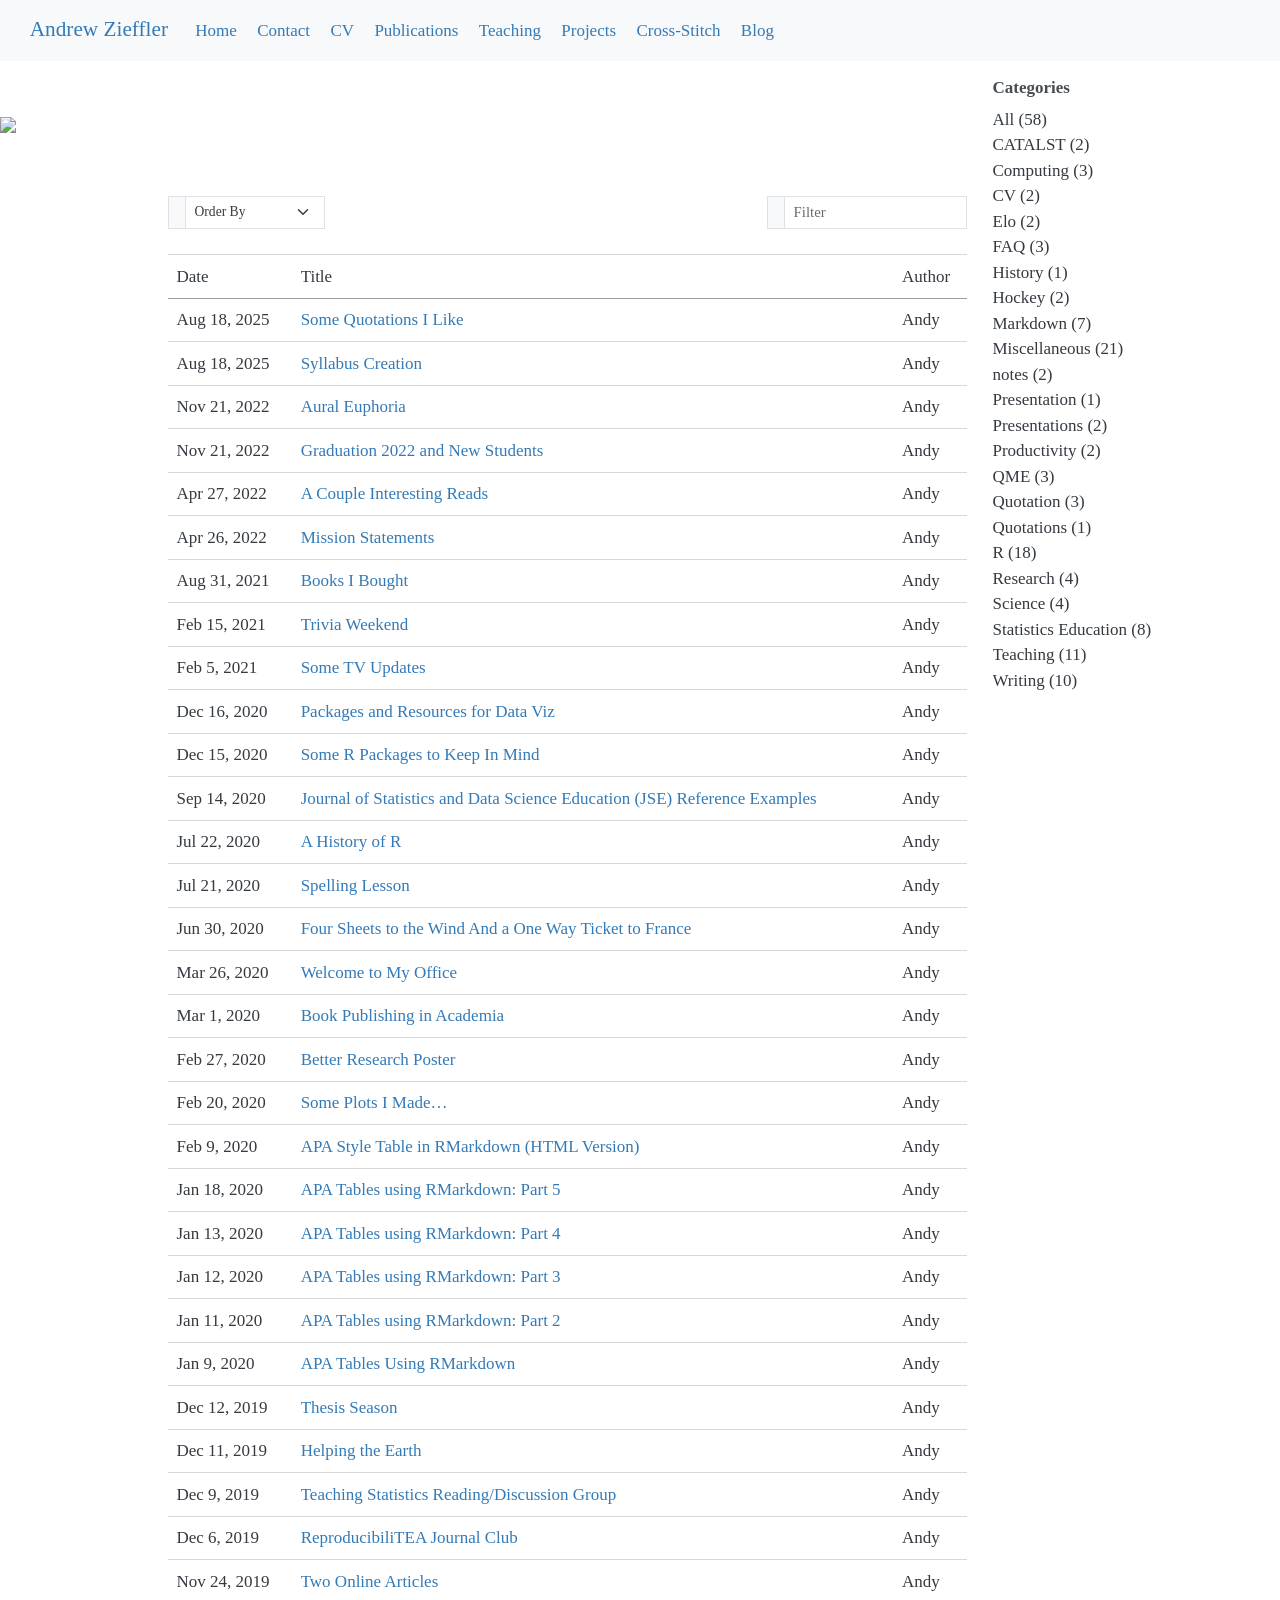
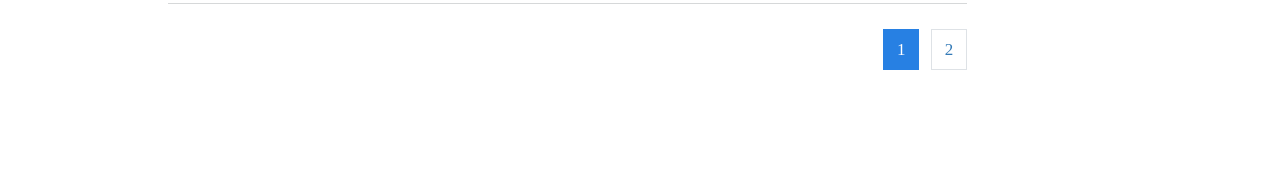
==== commit 28bc926d: "Added quotations post" ====
--- a/docs/posts.html
+++ b/docs/posts.html
@@ -197,7 +197,7 @@
 <!-- margin-sidebar -->
     <div id="quarto-margin-sidebar" class="sidebar margin-sidebar">
         
-    <h5 class="quarto-listing-category-title">Categories</h5><div class="quarto-listing-category category-default"><div class="category" data-category="">All <span class="quarto-category-count">(57)</span></div><div class="category" data-category="Q0FUQUxTVA==">CATALST <span class="quarto-category-count">(2)</span></div><div class="category" data-category="Q29tcHV0aW5n">Computing <span class="quarto-category-count">(3)</span></div><div class="category" data-category="Q1Y=">CV <span class="quarto-category-count">(2)</span></div><div class="category" data-category="RWxv">Elo <span class="quarto-category-count">(2)</span></div><div class="category" data-category="RkFR">FAQ <span class="quarto-category-count">(3)</span></div><div class="category" data-category="SGlzdG9yeQ==">History <span class="quarto-category-count">(1)</span></div><div class="category" data-category="SG9ja2V5">Hockey <span class="quarto-category-count">(2)</span></div><div class="category" data-category="TWFya2Rvd24=">Markdown <span class="quarto-category-count">(7)</span></div><div class="category" data-category="TWlzY2VsbGFuZW91cw==">Miscellaneous <span class="quarto-category-count">(21)</span></div><div class="category" data-category="bm90ZXM=">notes <span class="quarto-category-count">(2)</span></div><div class="category" data-category="UHJlc2VudGF0aW9u">Presentation <span class="quarto-category-count">(1)</span></div><div class="category" data-category="UHJlc2VudGF0aW9ucw==">Presentations <span class="quarto-category-count">(2)</span></div><div class="category" data-category="UHJvZHVjdGl2aXR5">Productivity <span class="quarto-category-count">(2)</span></div><div class="category" data-category="UU1F">QME <span class="quarto-category-count">(3)</span></div><div class="category" data-category="UXVvdGF0aW9u">Quotation <span class="quarto-category-count">(3)</span></div><div class="category" data-category="Ug==">R <span class="quarto-category-count">(18)</span></div><div class="category" data-category="UmVzZWFyY2g=">Research <span class="quarto-category-count">(4)</span></div><div class="category" data-category="U2NpZW5jZQ==">Science <span class="quarto-category-count">(4)</span></div><div class="category" data-category="U3RhdGlzdGljcyUyMEVkdWNhdGlvbg==">Statistics Education <span class="quarto-category-count">(8)</span></div><div class="category" data-category="VGVhY2hpbmc=">Teaching <span class="quarto-category-count">(10)</span></div><div class="category" data-category="V3JpdGluZw==">Writing <span class="quarto-category-count">(10)</span></div></div></div>
+    <h5 class="quarto-listing-category-title">Categories</h5><div class="quarto-listing-category category-default"><div class="category" data-category="">All <span class="quarto-category-count">(58)</span></div><div class="category" data-category="Q0FUQUxTVA==">CATALST <span class="quarto-category-count">(2)</span></div><div class="category" data-category="Q29tcHV0aW5n">Computing <span class="quarto-category-count">(3)</span></div><div class="category" data-category="Q1Y=">CV <span class="quarto-category-count">(2)</span></div><div class="category" data-category="RWxv">Elo <span class="quarto-category-count">(2)</span></div><div class="category" data-category="RkFR">FAQ <span class="quarto-category-count">(3)</span></div><div class="category" data-category="SGlzdG9yeQ==">History <span class="quarto-category-count">(1)</span></div><div class="category" data-category="SG9ja2V5">Hockey <span class="quarto-category-count">(2)</span></div><div class="category" data-category="TWFya2Rvd24=">Markdown <span class="quarto-category-count">(7)</span></div><div class="category" data-category="TWlzY2VsbGFuZW91cw==">Miscellaneous <span class="quarto-category-count">(21)</span></div><div class="category" data-category="bm90ZXM=">notes <span class="quarto-category-count">(2)</span></div><div class="category" data-category="UHJlc2VudGF0aW9u">Presentation <span class="quarto-category-count">(1)</span></div><div class="category" data-category="UHJlc2VudGF0aW9ucw==">Presentations <span class="quarto-category-count">(2)</span></div><div class="category" data-category="UHJvZHVjdGl2aXR5">Productivity <span class="quarto-category-count">(2)</span></div><div class="category" data-category="UU1F">QME <span class="quarto-category-count">(3)</span></div><div class="category" data-category="UXVvdGF0aW9u">Quotation <span class="quarto-category-count">(3)</span></div><div class="category" data-category="UXVvdGF0aW9ucw==">Quotations <span class="quarto-category-count">(1)</span></div><div class="category" data-category="Ug==">R <span class="quarto-category-count">(18)</span></div><div class="category" data-category="UmVzZWFyY2g=">Research <span class="quarto-category-count">(4)</span></div><div class="category" data-category="U2NpZW5jZQ==">Science <span class="quarto-category-count">(4)</span></div><div class="category" data-category="U3RhdGlzdGljcyUyMEVkdWNhdGlvbg==">Statistics Education <span class="quarto-category-count">(8)</span></div><div class="category" data-category="VGVhY2hpbmc=">Teaching <span class="quarto-category-count">(11)</span></div><div class="category" data-category="V3JpdGluZw==">Writing <span class="quarto-category-count">(10)</span></div></div></div>
 <!-- main -->
 <main class="content page-columns page-full" id="quarto-document-content"><header id="title-block-header" class="quarto-title-block"></header>
 
@@ -260,11 +260,24 @@
 </thead>
 <tbody class="list">
 
-<tr data-index="0" data-categories="VGVhY2hpbmc=" data-listing-date-sort="1755493200000" data-listing-file-modified-sort="1755524280839" data-listing-date-modified-sort="NaN" data-listing-reading-time-sort="5" data-listing-word-count-sort="998" data-listing-title-sort="Syllabus Creation" data-listing-filename-sort="index.qmd">
+<tr data-index="0" data-categories="VGVhY2hpbmclMkNRdW90YXRpb25z" data-listing-date-sort="1755493200000" data-listing-file-modified-sort="1755622140217" data-listing-date-modified-sort="NaN" data-listing-reading-time-sort="8" data-listing-word-count-sort="1407" data-listing-title-sort="Some Quotations I Like" data-listing-filename-sort="index.qmd">
 <td>
 <span class="listing-date">Aug 18, 2025</span>
 </td>
 <td>
+<a href="./posts/2025-08-19-some-quotations/index.html" class="title listing-title">Some Quotations I Like</a>
+</td>
+<td>
+<span class="listing-author">Andy </span>
+</td>
+
+</tr>
+
+<tr data-index="1" data-categories="VGVhY2hpbmc=" data-listing-date-sort="1755493200000" data-listing-file-modified-sort="1755524280839" data-listing-date-modified-sort="NaN" data-listing-reading-time-sort="5" data-listing-word-count-sort="998" data-listing-title-sort="Syllabus Creation" data-listing-filename-sort="index.qmd">
+<td>
+<span class="listing-date">Aug 18, 2025</span>
+</td>
+<td>
 <a href="./posts/2025-08-18-syllabus/index.html" class="title listing-title">Syllabus Creation</a>
 </td>
 <td>
@@ -273,7 +286,7 @@
 
 </tr>
 
-<tr data-index="1" data-categories="TWlzY2VsbGFuZW91cw==" data-listing-date-sort="1669010400000" data-listing-file-modified-sort="1701352171444" data-listing-date-modified-sort="NaN" data-listing-reading-time-sort="8" data-listing-word-count-sort="1591" data-listing-title-sort="Aural Euphoria" data-listing-filename-sort="index.qmd">
+<tr data-index="2" data-categories="TWlzY2VsbGFuZW91cw==" data-listing-date-sort="1669010400000" data-listing-file-modified-sort="1701352171444" data-listing-date-modified-sort="NaN" data-listing-reading-time-sort="8" data-listing-word-count-sort="1591" data-listing-title-sort="Aural Euphoria" data-listing-filename-sort="index.qmd">
 <td>
 <span class="listing-date">Nov 21, 2022</span>
 </td>
@@ -286,7 +299,7 @@
 
 </tr>
 
-<tr data-index="2" data-categories="TWlzY2VsbGFuZW91cyUyQ1N0YXRpc3RpY3MlMjBFZHVjYXRpb24=" data-listing-date-sort="1669010400000" data-listing-file-modified-sort="1699452122200" data-listing-date-modified-sort="NaN" data-listing-reading-time-sort="1" data-listing-word-count-sort="140" data-listing-title-sort="Graduation 2022 and New Students" data-listing-filename-sort="index.qmd">
+<tr data-index="3" data-categories="TWlzY2VsbGFuZW91cyUyQ1N0YXRpc3RpY3MlMjBFZHVjYXRpb24=" data-listing-date-sort="1669010400000" data-listing-file-modified-sort="1699452122200" data-listing-date-modified-sort="NaN" data-listing-reading-time-sort="1" data-listing-word-count-sort="140" data-listing-title-sort="Graduation 2022 and New Students" data-listing-filename-sort="index.qmd">
 <td>
 <span class="listing-date">Nov 21, 2022</span>
 </td>
@@ -299,7 +312,7 @@
 
 </tr>
 
-<tr data-index="3" data-categories="TWlzY2VsbGFuZW91cyUyQ1NjaWVuY2U=" data-listing-date-sort="1651035600000" data-listing-file-modified-sort="1699452803263" data-listing-date-modified-sort="NaN" data-listing-reading-time-sort="3" data-listing-word-count-sort="422" data-listing-title-sort="A Couple Interesting Reads" data-listing-filename-sort="index.qmd">
+<tr data-index="4" data-categories="TWlzY2VsbGFuZW91cyUyQ1NjaWVuY2U=" data-listing-date-sort="1651035600000" data-listing-file-modified-sort="1699452803263" data-listing-date-modified-sort="NaN" data-listing-reading-time-sort="3" data-listing-word-count-sort="422" data-listing-title-sort="A Couple Interesting Reads" data-listing-filename-sort="index.qmd">
 <td>
 <span class="listing-date">Apr 27, 2022</span>
 </td>
@@ -312,7 +325,7 @@
 
 </tr>
 
-<tr data-index="4" data-categories="TWlzY2VsbGFuZW91cw==" data-listing-date-sort="1650949200000" data-listing-file-modified-sort="1699452831815" data-listing-date-modified-sort="NaN" data-listing-reading-time-sort="4" data-listing-word-count-sort="698" data-listing-title-sort="Mission Statements" data-listing-filename-sort="index.qmd">
+<tr data-index="5" data-categories="TWlzY2VsbGFuZW91cw==" data-listing-date-sort="1650949200000" data-listing-file-modified-sort="1699452831815" data-listing-date-modified-sort="NaN" data-listing-reading-time-sort="4" data-listing-word-count-sort="698" data-listing-title-sort="Mission Statements" data-listing-filename-sort="index.qmd">
 <td>
 <span class="listing-date">Apr 26, 2022</span>
 </td>
@@ -325,7 +338,7 @@
 
 </tr>
 
-<tr data-index="5" data-categories="TWlzY2VsbGFuZW91cw==" data-listing-date-sort="1630386000000" data-listing-file-modified-sort="1698786698300" data-listing-date-modified-sort="NaN" data-listing-reading-time-sort="4" data-listing-word-count-sort="620" data-listing-title-sort="Books I Bought" data-listing-filename-sort="index.qmd">
+<tr data-index="6" data-categories="TWlzY2VsbGFuZW91cw==" data-listing-date-sort="1630386000000" data-listing-file-modified-sort="1698786698300" data-listing-date-modified-sort="NaN" data-listing-reading-time-sort="4" data-listing-word-count-sort="620" data-listing-title-sort="Books I Bought" data-listing-filename-sort="index.qmd">
 <td>
 <span class="listing-date">Aug 31, 2021</span>
 </td>
@@ -338,7 +351,7 @@
 
 </tr>
 
-<tr data-index="6" data-categories="TWlzY2VsbGFuZW91cw==" data-listing-date-sort="1613368800000" data-listing-file-modified-sort="1698786772267" data-listing-date-modified-sort="NaN" data-listing-reading-time-sort="2" data-listing-word-count-sort="372" data-listing-title-sort="Trivia Weekend" data-listing-filename-sort="index.qmd">
+<tr data-index="7" data-categories="TWlzY2VsbGFuZW91cw==" data-listing-date-sort="1613368800000" data-listing-file-modified-sort="1698786772267" data-listing-date-modified-sort="NaN" data-listing-reading-time-sort="2" data-listing-word-count-sort="372" data-listing-title-sort="Trivia Weekend" data-listing-filename-sort="index.qmd">
 <td>
 <span class="listing-date">Feb 15, 2021</span>
 </td>
@@ -351,7 +364,7 @@
 
 </tr>
 
-<tr data-index="7" data-categories="TWlzY2VsbGFuZW91cw==" data-listing-date-sort="1612504800000" data-listing-file-modified-sort="1698786857065" data-listing-date-modified-sort="NaN" data-listing-reading-time-sort="3" data-listing-word-count-sort="598" data-listing-title-sort="Some TV Updates" data-listing-filename-sort="index.qmd">
+<tr data-index="8" data-categories="TWlzY2VsbGFuZW91cw==" data-listing-date-sort="1612504800000" data-listing-file-modified-sort="1698786857065" data-listing-date-modified-sort="NaN" data-listing-reading-time-sort="3" data-listing-word-count-sort="598" data-listing-title-sort="Some TV Updates" data-listing-filename-sort="index.qmd">
 <td>
 <span class="listing-date">Feb 5, 2021</span>
 </td>
@@ -364,7 +377,7 @@
 
 </tr>
 
-<tr data-index="8" data-categories="bm90ZXMlMkNSJTJDVGVhY2hpbmc=" data-listing-date-sort="1608098400000" data-listing-file-modified-sort="1698786921825" data-listing-date-modified-sort="NaN" data-listing-reading-time-sort="4" data-listing-word-count-sort="789" data-listing-title-sort="Packages and Resources for Data Viz" data-listing-filename-sort="index.qmd">
+<tr data-index="9" data-categories="bm90ZXMlMkNSJTJDVGVhY2hpbmc=" data-listing-date-sort="1608098400000" data-listing-file-modified-sort="1698786921825" data-listing-date-modified-sort="NaN" data-listing-reading-time-sort="4" data-listing-word-count-sort="789" data-listing-title-sort="Packages and Resources for Data Viz" data-listing-filename-sort="index.qmd">
 <td>
 <span class="listing-date">Dec 16, 2020</span>
 </td>
@@ -377,7 +390,7 @@
 
 </tr>
 
-<tr data-index="9" data-categories="bm90ZXMlMkNSJTJDUHJvZHVjdGl2aXR5" data-listing-date-sort="1608012000000" data-listing-file-modified-sort="1698786984796" data-listing-date-modified-sort="NaN" data-listing-reading-time-sort="3" data-listing-word-count-sort="588" data-listing-title-sort="Some R Packages to Keep In Mind" data-listing-filename-sort="index.qmd">
+<tr data-index="10" data-categories="bm90ZXMlMkNSJTJDUHJvZHVjdGl2aXR5" data-listing-date-sort="1608012000000" data-listing-file-modified-sort="1698786984796" data-listing-date-modified-sort="NaN" data-listing-reading-time-sort="3" data-listing-word-count-sort="588" data-listing-title-sort="Some R Packages to Keep In Mind" data-listing-filename-sort="index.qmd">
 <td>
 <span class="listing-date">Dec 15, 2020</span>
 </td>
@@ -390,7 +403,7 @@
 
 </tr>
 
-<tr data-index="10" data-categories="V3JpdGluZyUyQ1N0YXRpc3RpY3MlMjBFZHVjYXRpb24=" data-listing-date-sort="1600059600000" data-listing-file-modified-sort="1698790541593" data-listing-date-modified-sort="NaN" data-listing-reading-time-sort="2" data-listing-word-count-sort="355" data-listing-title-sort="Journal of Statistics and Data Science Education (JSE) Reference Examples" data-listing-filename-sort="2020-09-14-journal-of-statistics-education-jse-references.qmd">
+<tr data-index="11" data-categories="V3JpdGluZyUyQ1N0YXRpc3RpY3MlMjBFZHVjYXRpb24=" data-listing-date-sort="1600059600000" data-listing-file-modified-sort="1698790541593" data-listing-date-modified-sort="NaN" data-listing-reading-time-sort="2" data-listing-word-count-sort="355" data-listing-title-sort="Journal of Statistics and Data Science Education (JSE) Reference Examples" data-listing-filename-sort="2020-09-14-journal-of-statistics-education-jse-references.qmd">
 <td>
 <span class="listing-date">Sep 14, 2020</span>
 </td>
@@ -403,7 +416,7 @@
 
 </tr>
 
-<tr data-index="11" data-categories="UiUyQ1ByZXNlbnRhdGlvbg==" data-listing-date-sort="1595394000000" data-listing-file-modified-sort="1698790802747" data-listing-date-modified-sort="NaN" data-listing-reading-time-sort="3" data-listing-word-count-sort="590" data-listing-title-sort="A History of R" data-listing-filename-sort="2020-07-22-a-history-of-r.qmd">
+<tr data-index="12" data-categories="UiUyQ1ByZXNlbnRhdGlvbg==" data-listing-date-sort="1595394000000" data-listing-file-modified-sort="1698790802747" data-listing-date-modified-sort="NaN" data-listing-reading-time-sort="3" data-listing-word-count-sort="590" data-listing-title-sort="A History of R" data-listing-filename-sort="2020-07-22-a-history-of-r.qmd">
 <td>
 <span class="listing-date">Jul 22, 2020</span>
 </td>
@@ -416,7 +429,7 @@
 
 </tr>
 
-<tr data-index="12" data-categories="TWlzY2VsbGFuZW91cw==" data-listing-date-sort="1595307600000" data-listing-file-modified-sort="1698791034295" data-listing-date-modified-sort="NaN" data-listing-reading-time-sort="2" data-listing-word-count-sort="283" data-listing-title-sort="Spelling Lesson" data-listing-filename-sort="2020-07-21-spelling-lesson.qmd">
+<tr data-index="13" data-categories="TWlzY2VsbGFuZW91cw==" data-listing-date-sort="1595307600000" data-listing-file-modified-sort="1698791034295" data-listing-date-modified-sort="NaN" data-listing-reading-time-sort="2" data-listing-word-count-sort="283" data-listing-title-sort="Spelling Lesson" data-listing-filename-sort="2020-07-21-spelling-lesson.qmd">
 <td>
 <span class="listing-date">Jul 21, 2020</span>
 </td>
@@ -429,7 +442,7 @@
 
 </tr>
 
-<tr data-index="13" data-categories="TWlzY2VsbGFuZW91cw==" data-listing-date-sort="1593493200000" data-listing-file-modified-sort="1698791236789" data-listing-date-modified-sort="NaN" data-listing-reading-time-sort="2" data-listing-word-count-sort="326" data-listing-title-sort="Four Sheets to the Wind And a One Way Ticket to France" data-listing-filename-sort="2020-06-30-to-richard-wright.qmd">
+<tr data-index="14" data-categories="TWlzY2VsbGFuZW91cw==" data-listing-date-sort="1593493200000" data-listing-file-modified-sort="1698791236789" data-listing-date-modified-sort="NaN" data-listing-reading-time-sort="2" data-listing-word-count-sort="326" data-listing-title-sort="Four Sheets to the Wind And a One Way Ticket to France" data-listing-filename-sort="2020-06-30-to-richard-wright.qmd">
 <td>
 <span class="listing-date">Jun 30, 2020</span>
 </td>
@@ -442,7 +455,7 @@
 
 </tr>
 
-<tr data-index="14" data-categories="TWlzY2VsbGFuZW91cw==" data-listing-date-sort="1585198800000" data-listing-file-modified-sort="1698791386059" data-listing-date-modified-sort="NaN" data-listing-reading-time-sort="4" data-listing-word-count-sort="604" data-listing-title-sort="Welcome to My Office" data-listing-filename-sort="2020-03-26-welcome-to-my-office.qmd">
+<tr data-index="15" data-categories="TWlzY2VsbGFuZW91cw==" data-listing-date-sort="1585198800000" data-listing-file-modified-sort="1698791386059" data-listing-date-modified-sort="NaN" data-listing-reading-time-sort="4" data-listing-word-count-sort="604" data-listing-title-sort="Welcome to My Office" data-listing-filename-sort="2020-03-26-welcome-to-my-office.qmd">
 <td>
 <span class="listing-date">Mar 26, 2020</span>
 </td>
@@ -455,7 +468,7 @@
 
 </tr>
 
-<tr data-index="15" data-categories="TWlzY2VsbGFuZW91cyUyQ1dyaXRpbmc=" data-listing-date-sort="1583042400000" data-listing-file-modified-sort="1698791442834" data-listing-date-modified-sort="NaN" data-listing-reading-time-sort="3" data-listing-word-count-sort="544" data-listing-title-sort="Book Publishing in Academia" data-listing-filename-sort="2020-03-01-book-publishing-in-academia.qmd">
+<tr data-index="16" data-categories="TWlzY2VsbGFuZW91cyUyQ1dyaXRpbmc=" data-listing-date-sort="1583042400000" data-listing-file-modified-sort="1698791442834" data-listing-date-modified-sort="NaN" data-listing-reading-time-sort="3" data-listing-word-count-sort="544" data-listing-title-sort="Book Publishing in Academia" data-listing-filename-sort="2020-03-01-book-publishing-in-academia.qmd">
 <td>
 <span class="listing-date">Mar 1, 2020</span>
 </td>
@@ -468,7 +481,7 @@
 
 </tr>
 
-<tr data-index="16" data-categories="UmVzZWFyY2glMkNTY2llbmNlJTJDTWlzY2VsbGFuZW91cw==" data-listing-date-sort="1582783200000" data-listing-file-modified-sort="1698791521072" data-listing-date-modified-sort="NaN" data-listing-reading-time-sort="6" data-listing-word-count-sort="1018" data-listing-title-sort="Better Research Poster" data-listing-filename-sort="2020-02-27-better-research-poster.qmd">
+<tr data-index="17" data-categories="UmVzZWFyY2glMkNTY2llbmNlJTJDTWlzY2VsbGFuZW91cw==" data-listing-date-sort="1582783200000" data-listing-file-modified-sort="1698791521072" data-listing-date-modified-sort="NaN" data-listing-reading-time-sort="6" data-listing-word-count-sort="1018" data-listing-title-sort="Better Research Poster" data-listing-filename-sort="2020-02-27-better-research-poster.qmd">
 <td>
 <span class="listing-date">Feb 27, 2020</span>
 </td>
@@ -481,7 +494,7 @@
 
 </tr>
 
-<tr data-index="17" data-categories="TWlzY2VsbGFuZW91cw==" data-listing-date-sort="1582178400000" data-listing-file-modified-sort="1698791670257" data-listing-date-modified-sort="NaN" data-listing-reading-time-sort="2" data-listing-word-count-sort="209" data-listing-title-sort="Some Plots I Made..." data-listing-filename-sort="2020-02-20-some-plots-i-made.qmd">
+<tr data-index="18" data-categories="TWlzY2VsbGFuZW91cw==" data-listing-date-sort="1582178400000" data-listing-file-modified-sort="1698791670257" data-listing-date-modified-sort="NaN" data-listing-reading-time-sort="2" data-listing-word-count-sort="209" data-listing-title-sort="Some Plots I Made..." data-listing-filename-sort="2020-02-20-some-plots-i-made.qmd">
 <td>
 <span class="listing-date">Feb 20, 2020</span>
 </td>
@@ -494,7 +507,7 @@
 
 </tr>
 
-<tr data-index="18" data-categories="TWFya2Rvd24lMkNSJTJDV3JpdGluZw==" data-listing-date-sort="1581228000000" data-listing-file-modified-sort="1698792750301" data-listing-date-modified-sort="NaN" data-listing-reading-time-sort="4" data-listing-word-count-sort="748" data-listing-title-sort="APA Style Table in RMarkdown (HTML Version)" data-listing-filename-sort="2020-02-09-apa-style-table-in-rmarkdown-html-version.qmd">
+<tr data-index="19" data-categories="TWFya2Rvd24lMkNSJTJDV3JpdGluZw==" data-listing-date-sort="1581228000000" data-listing-file-modified-sort="1698792750301" data-listing-date-modified-sort="NaN" data-listing-reading-time-sort="4" data-listing-word-count-sort="748" data-listing-title-sort="APA Style Table in RMarkdown (HTML Version)" data-listing-filename-sort="2020-02-09-apa-style-table-in-rmarkdown-html-version.qmd">
 <td>
 <span class="listing-date">Feb 9, 2020</span>
 </td>
@@ -507,7 +520,7 @@
 
 </tr>
 
-<tr data-index="19" data-categories="TWFya2Rvd24lMkNSJTJDV3JpdGluZw==" data-listing-date-sort="1579327200000" data-listing-file-modified-sort="1698793186298" data-listing-date-modified-sort="NaN" data-listing-reading-time-sort="9" data-listing-word-count-sort="1626" data-listing-title-sort="APA Tables using RMarkdown: Part 5" data-listing-filename-sort="2020-01-18-apa-tables-using-rmarkdown-part-5.qmd">
+<tr data-index="20" data-categories="TWFya2Rvd24lMkNSJTJDV3JpdGluZw==" data-listing-date-sort="1579327200000" data-listing-file-modified-sort="1698793186298" data-listing-date-modified-sort="NaN" data-listing-reading-time-sort="9" data-listing-word-count-sort="1626" data-listing-title-sort="APA Tables using RMarkdown: Part 5" data-listing-filename-sort="2020-01-18-apa-tables-using-rmarkdown-part-5.qmd">
 <td>
 <span class="listing-date">Jan 18, 2020</span>
 </td>
@@ -520,7 +533,7 @@
 
 </tr>
 
-<tr data-index="20" data-categories="TWFya2Rvd24lMkNSJTJDV3JpdGluZw==" data-listing-date-sort="1578895200000" data-listing-file-modified-sort="1698793457475" data-listing-date-modified-sort="NaN" data-listing-reading-time-sort="6" data-listing-word-count-sort="1063" data-listing-title-sort="APA Tables using RMarkdown: Part 4" data-listing-filename-sort="2020-01-13-apa-tables-using-rmarkdown-part-4.qmd">
+<tr data-index="21" data-categories="TWFya2Rvd24lMkNSJTJDV3JpdGluZw==" data-listing-date-sort="1578895200000" data-listing-file-modified-sort="1698793457475" data-listing-date-modified-sort="NaN" data-listing-reading-time-sort="6" data-listing-word-count-sort="1063" data-listing-title-sort="APA Tables using RMarkdown: Part 4" data-listing-filename-sort="2020-01-13-apa-tables-using-rmarkdown-part-4.qmd">
 <td>
 <span class="listing-date">Jan 13, 2020</span>
 </td>
@@ -533,7 +546,7 @@
 
 </tr>
 
-<tr data-index="21" data-categories="TWFya2Rvd24lMkNSJTJDV3JpdGluZw==" data-listing-date-sort="1578808800000" data-listing-file-modified-sort="1698793753684" data-listing-date-modified-sort="NaN" data-listing-reading-time-sort="6" data-listing-word-count-sort="1055" data-listing-title-sort="APA Tables using RMarkdown: Part 3" data-listing-filename-sort="2020-01-12-apa-tables-using-rmarkdown-part-3.qmd">
+<tr data-index="22" data-categories="TWFya2Rvd24lMkNSJTJDV3JpdGluZw==" data-listing-date-sort="1578808800000" data-listing-file-modified-sort="1698793753684" data-listing-date-modified-sort="NaN" data-listing-reading-time-sort="6" data-listing-word-count-sort="1055" data-listing-title-sort="APA Tables using RMarkdown: Part 3" data-listing-filename-sort="2020-01-12-apa-tables-using-rmarkdown-part-3.qmd">
 <td>
 <span class="listing-date">Jan 12, 2020</span>
 </td>
@@ -546,7 +559,7 @@
 
 </tr>
 
-<tr data-index="22" data-categories="TWFya2Rvd24lMkNSJTJDV3JpdGluZw==" data-listing-date-sort="1578722400000" data-listing-file-modified-sort="1698793988977" data-listing-date-modified-sort="NaN" data-listing-reading-time-sort="11" data-listing-word-count-sort="2008" data-listing-title-sort="APA Tables using RMarkdown: Part 2" data-listing-filename-sort="2020-01-11-apa-tables-using-r-markdown-part-2.qmd">
+<tr data-index="23" data-categories="TWFya2Rvd24lMkNSJTJDV3JpdGluZw==" data-listing-date-sort="1578722400000" data-listing-file-modified-sort="1698793988977" data-listing-date-modified-sort="NaN" data-listing-reading-time-sort="11" data-listing-word-count-sort="2008" data-listing-title-sort="APA Tables using RMarkdown: Part 2" data-listing-filename-sort="2020-01-11-apa-tables-using-r-markdown-part-2.qmd">
 <td>
 <span class="listing-date">Jan 11, 2020</span>
 </td>
@@ -559,7 +572,7 @@
 
 </tr>
 
-<tr data-index="23" data-categories="TWFya2Rvd24lMkNSJTJDV3JpdGluZw==" data-listing-date-sort="1578549600000" data-listing-file-modified-sort="1698794330387" data-listing-date-modified-sort="NaN" data-listing-reading-time-sort="7" data-listing-word-count-sort="1242" data-listing-title-sort="APA Tables Using RMarkdown" data-listing-filename-sort="2020-01-09-apa-tables-using-rmarkdown.qmd">
+<tr data-index="24" data-categories="TWFya2Rvd24lMkNSJTJDV3JpdGluZw==" data-listing-date-sort="1578549600000" data-listing-file-modified-sort="1698794330387" data-listing-date-modified-sort="NaN" data-listing-reading-time-sort="7" data-listing-word-count-sort="1242" data-listing-title-sort="APA Tables Using RMarkdown" data-listing-filename-sort="2020-01-09-apa-tables-using-rmarkdown.qmd">
 <td>
 <span class="listing-date">Jan 9, 2020</span>
 </td>
@@ -572,7 +585,7 @@
 
 </tr>
 
-<tr data-index="24" data-categories="UmVzZWFyY2glMkNXcml0aW5nJTJDTWlzY2VsbGFuZW91cw==" data-listing-date-sort="1576130400000" data-listing-file-modified-sort="1698794372397" data-listing-date-modified-sort="NaN" data-listing-reading-time-sort="1" data-listing-word-count-sort="178" data-listing-title-sort="Thesis Season" data-listing-filename-sort="2019-12-12-thesis-season.qmd">
+<tr data-index="25" data-categories="UmVzZWFyY2glMkNXcml0aW5nJTJDTWlzY2VsbGFuZW91cw==" data-listing-date-sort="1576130400000" data-listing-file-modified-sort="1698794372397" data-listing-date-modified-sort="NaN" data-listing-reading-time-sort="1" data-listing-word-count-sort="178" data-listing-title-sort="Thesis Season" data-listing-filename-sort="2019-12-12-thesis-season.qmd">
 <td>
 <span class="listing-date">Dec 12, 2019</span>
 </td>
@@ -585,7 +598,7 @@
 
 </tr>
 
-<tr data-index="25" data-categories="TWlzY2VsbGFuZW91cw==" data-listing-date-sort="1576044000000" data-listing-file-modified-sort="1698794957889" data-listing-date-modified-sort="NaN" data-listing-reading-time-sort="3" data-listing-word-count-sort="415" data-listing-title-sort="Helping the Earth" data-listing-filename-sort="2019-12-11-helping-the-earth.qmd">
+<tr data-index="26" data-categories="TWlzY2VsbGFuZW91cw==" data-listing-date-sort="1576044000000" data-listing-file-modified-sort="1698794957889" data-listing-date-modified-sort="NaN" data-listing-reading-time-sort="3" data-listing-word-count-sort="415" data-listing-title-sort="Helping the Earth" data-listing-filename-sort="2019-12-11-helping-the-earth.qmd">
 <td>
 <span class="listing-date">Dec 11, 2019</span>
 </td>
@@ -598,7 +611,7 @@
 
 </tr>
 
-<tr data-index="26" data-categories="Q0FUQUxTVCUyQ1RlYWNoaW5nJTJDU3RhdGlzdGljcyUyMEVkdWNhdGlvbg==" data-listing-date-sort="1575871200000" data-listing-file-modified-sort="1698795017142" data-listing-date-modified-sort="NaN" data-listing-reading-time-sort="1" data-listing-word-count-sort="102" data-listing-title-sort="Teaching Statistics Reading/Discussion Group" data-listing-filename-sort="2019-12-09-teaching-statistics-reading-discussion-group.qmd">
+<tr data-index="27" data-categories="Q0FUQUxTVCUyQ1RlYWNoaW5nJTJDU3RhdGlzdGljcyUyMEVkdWNhdGlvbg==" data-listing-date-sort="1575871200000" data-listing-file-modified-sort="1698795017142" data-listing-date-modified-sort="NaN" data-listing-reading-time-sort="1" data-listing-word-count-sort="102" data-listing-title-sort="Teaching Statistics Reading/Discussion Group" data-listing-filename-sort="2019-12-09-teaching-statistics-reading-discussion-group.qmd">
 <td>
 <span class="listing-date">Dec 9, 2019</span>
 </td>
@@ -611,7 +624,7 @@
 
 </tr>
 
-<tr data-index="27" data-categories="U2NpZW5jZSUyQ1Jlc2VhcmNo" data-listing-date-sort="1575612000000" data-listing-file-modified-sort="1698795122714" data-listing-date-modified-sort="NaN" data-listing-reading-time-sort="2" data-listing-word-count-sort="292" data-listing-title-sort="ReproducibiliTEA Journal Club" data-listing-filename-sort="2019-12-06-reproducibilitea-reading-group.qmd">
+<tr data-index="28" data-categories="U2NpZW5jZSUyQ1Jlc2VhcmNo" data-listing-date-sort="1575612000000" data-listing-file-modified-sort="1698795122714" data-listing-date-modified-sort="NaN" data-listing-reading-time-sort="2" data-listing-word-count-sort="292" data-listing-title-sort="ReproducibiliTEA Journal Club" data-listing-filename-sort="2019-12-06-reproducibilitea-reading-group.qmd">
 <td>
 <span class="listing-date">Dec 6, 2019</span>
 </td>
@@ -624,7 +637,7 @@
 
 </tr>
 
-<tr data-index="28" data-categories="Q29tcHV0aW5nJTJDTWlzY2VsbGFuZW91cw==" data-listing-date-sort="1574575200000" data-listing-file-modified-sort="1698795237792" data-listing-date-modified-sort="NaN" data-listing-reading-time-sort="3" data-listing-word-count-sort="456" data-listing-title-sort="Two Online Articles" data-listing-filename-sort="2019-11-24-two-online-articles.qmd">
+<tr data-index="29" data-categories="Q29tcHV0aW5nJTJDTWlzY2VsbGFuZW91cw==" data-listing-date-sort="1574575200000" data-listing-file-modified-sort="1698795237792" data-listing-date-modified-sort="NaN" data-listing-reading-time-sort="3" data-listing-word-count-sort="456" data-listing-title-sort="Two Online Articles" data-listing-filename-sort="2019-11-24-two-online-articles.qmd">
 <td>
 <span class="listing-date">Nov 24, 2019</span>
 </td>
@@ -637,7 +650,7 @@
 
 </tr>
 
-<tr data-index="29" data-categories="TWlzY2VsbGFuZW91cyUyQ1I=" data-listing-date-sort="1571720400000" data-listing-file-modified-sort="1698795337398" data-listing-date-modified-sort="NaN" data-listing-reading-time-sort="7" data-listing-word-count-sort="1287" data-listing-title-sort="Television" data-listing-filename-sort="2019-10-22-television.qmd">
+<tr data-index="30" data-categories="TWlzY2VsbGFuZW91cyUyQ1I=" data-listing-date-sort="1571720400000" data-listing-file-modified-sort="1698795337398" data-listing-date-modified-sort="NaN" data-listing-reading-time-sort="7" data-listing-word-count-sort="1287" data-listing-title-sort="Television" data-listing-filename-sort="2019-10-22-television.qmd">
 <td>
 <span class="listing-date">Oct 22, 2019</span>
 </td>
@@ -650,7 +663,7 @@
 
 </tr>
 
-<tr data-index="30" data-categories="TWlzY2VsbGFuZW91cw==" data-listing-date-sort="1570683600000" data-listing-file-modified-sort="1698795442452" data-listing-date-modified-sort="NaN" data-listing-reading-time-sort="1" data-listing-word-count-sort="100" data-listing-title-sort="Illustrating the Gender Gap in Fiction" data-listing-filename-sort="2019-10-10-illustrating-the-gender-gap-in-fiction.qmd">
+<tr data-index="31" data-categories="TWlzY2VsbGFuZW91cw==" data-listing-date-sort="1570683600000" data-listing-file-modified-sort="1698795442452" data-listing-date-modified-sort="NaN" data-listing-reading-time-sort="1" data-listing-word-count-sort="100" data-listing-title-sort="Illustrating the Gender Gap in Fiction" data-listing-filename-sort="2019-10-10-illustrating-the-gender-gap-in-fiction.qmd">
 <td>
 <span class="listing-date">Oct 10, 2019</span>
 </td>
@@ -663,7 +676,7 @@
 
 </tr>
 
-<tr data-index="31" data-categories="UXVvdGF0aW9uJTJDV3JpdGluZw==" data-listing-date-sort="1563944400000" data-listing-file-modified-sort="1698795487514" data-listing-date-modified-sort="NaN" data-listing-reading-time-sort="1" data-listing-word-count-sort="150" data-listing-title-sort="Dissertation Writing" data-listing-filename-sort="2019-07-24-dissertation-writing.qmd">
+<tr data-index="32" data-categories="UXVvdGF0aW9uJTJDV3JpdGluZw==" data-listing-date-sort="1563944400000" data-listing-file-modified-sort="1698795487514" data-listing-date-modified-sort="NaN" data-listing-reading-time-sort="1" data-listing-word-count-sort="150" data-listing-title-sort="Dissertation Writing" data-listing-filename-sort="2019-07-24-dissertation-writing.qmd">
 <td>
 <span class="listing-date">Jul 24, 2019</span>
 </td>
@@ -676,7 +689,7 @@
 
 </tr>
 
-<tr data-index="32" data-categories="VGVhY2hpbmclMkNTdGF0aXN0aWNzJTIwRWR1Y2F0aW9uJTJDUg==" data-listing-date-sort="1561525200000" data-listing-file-modified-sort="1698796165804" data-listing-date-modified-sort="NaN" data-listing-reading-time-sort="10" data-listing-word-count-sort="1911" data-listing-title-sort="What to do about p-values?" data-listing-filename-sort="2019-06-26-what-to-do-about-p-values.qmd">
+<tr data-index="33" data-categories="VGVhY2hpbmclMkNTdGF0aXN0aWNzJTIwRWR1Y2F0aW9uJTJDUg==" data-listing-date-sort="1561525200000" data-listing-file-modified-sort="1698796165804" data-listing-date-modified-sort="NaN" data-listing-reading-time-sort="10" data-listing-word-count-sort="1911" data-listing-title-sort="What to do about p-values?" data-listing-filename-sort="2019-06-26-what-to-do-about-p-values.qmd">
 <td>
 <span class="listing-date">Jun 26, 2019</span>
 </td>
@@ -689,7 +702,7 @@
 
 </tr>
 
-<tr data-index="33" data-categories="Q29tcHV0aW5nJTJDUiUyQ1N0YXRpc3RpY3MlMjBFZHVjYXRpb24=" data-listing-date-sort="1560747600000" data-listing-file-modified-sort="1698796298820" data-listing-date-modified-sort="NaN" data-listing-reading-time-sort="2" data-listing-word-count-sort="337" data-listing-title-sort="2019 StatPREP Workshops" data-listing-filename-sort="2019-06-17-2019-statprep-workshops.qmd">
+<tr data-index="34" data-categories="Q29tcHV0aW5nJTJDUiUyQ1N0YXRpc3RpY3MlMjBFZHVjYXRpb24=" data-listing-date-sort="1560747600000" data-listing-file-modified-sort="1698796298820" data-listing-date-modified-sort="NaN" data-listing-reading-time-sort="2" data-listing-word-count-sort="337" data-listing-title-sort="2019 StatPREP Workshops" data-listing-filename-sort="2019-06-17-2019-statprep-workshops.qmd">
 <td>
 <span class="listing-date">Jun 17, 2019</span>
 </td>
@@ -702,7 +715,7 @@
 
 </tr>
 
-<tr data-index="34" data-categories="UiUyQ01pc2NlbGxhbmVvdXM=" data-listing-date-sort="1559710800000" data-listing-file-modified-sort="1698796591665" data-listing-date-modified-sort="NaN" data-listing-reading-time-sort="6" data-listing-word-count-sort="1074" data-listing-title-sort="Higher Education in Minnesota" data-listing-filename-sort="2019-06-05-higher-education-in-minnesota.qmd">
+<tr data-index="35" data-categories="UiUyQ01pc2NlbGxhbmVvdXM=" data-listing-date-sort="1559710800000" data-listing-file-modified-sort="1698796591665" data-listing-date-modified-sort="NaN" data-listing-reading-time-sort="6" data-listing-word-count-sort="1074" data-listing-title-sort="Higher Education in Minnesota" data-listing-filename-sort="2019-06-05-higher-education-in-minnesota.qmd">
 <td>
 <span class="listing-date">Jun 5, 2019</span>
 </td>
@@ -715,7 +728,7 @@
 
 </tr>
 
-<tr data-index="35" data-categories="UXVvdGF0aW9u" data-listing-date-sort="1559538000000" data-listing-file-modified-sort="1698796701139" data-listing-date-modified-sort="NaN" data-listing-reading-time-sort="1" data-listing-word-count-sort="99" data-listing-title-sort="Richard Hamming on the Teaching of Mathematics" data-listing-filename-sort="2019-06-03-richard-hamming-on-calculus.qmd">
+<tr data-index="36" data-categories="UXVvdGF0aW9u" data-listing-date-sort="1559538000000" data-listing-file-modified-sort="1698796701139" data-listing-date-modified-sort="NaN" data-listing-reading-time-sort="1" data-listing-word-count-sort="99" data-listing-title-sort="Richard Hamming on the Teaching of Mathematics" data-listing-filename-sort="2019-06-03-richard-hamming-on-calculus.qmd">
 <td>
 <span class="listing-date">Jun 3, 2019</span>
 </td>
@@ -728,7 +741,7 @@
 
 </tr>
 
-<tr data-index="36" data-categories="TWlzY2VsbGFuZW91cw==" data-listing-date-sort="1559192400000" data-listing-file-modified-sort="1698796844262" data-listing-date-modified-sort="NaN" data-listing-reading-time-sort="4" data-listing-word-count-sort="680" data-listing-title-sort="Change: Time and Effort" data-listing-filename-sort="2019-05-30-change-time-and-effort.qmd">
+<tr data-index="37" data-categories="TWlzY2VsbGFuZW91cw==" data-listing-date-sort="1559192400000" data-listing-file-modified-sort="1698796844262" data-listing-date-modified-sort="NaN" data-listing-reading-time-sort="4" data-listing-word-count-sort="680" data-listing-title-sort="Change: Time and Effort" data-listing-filename-sort="2019-05-30-change-time-and-effort.qmd">
 <td>
 <span class="listing-date">May 30, 2019</span>
 </td>
@@ -741,7 +754,7 @@
 
 </tr>
 
-<tr data-index="37" data-categories="Q0FUQUxTVCUyQ1N0YXRpc3RpY3MlMjBFZHVjYXRpb24lMkNUZWFjaGluZw==" data-listing-date-sort="1558242000000" data-listing-file-modified-sort="1698796973116" data-listing-date-modified-sort="NaN" data-listing-reading-time-sort="1" data-listing-word-count-sort="195" data-listing-title-sort="USCOTS 2019" data-listing-filename-sort="2019-05-19-uscots-2019.qmd">
+<tr data-index="38" data-categories="Q0FUQUxTVCUyQ1N0YXRpc3RpY3MlMjBFZHVjYXRpb24lMkNUZWFjaGluZw==" data-listing-date-sort="1558242000000" data-listing-file-modified-sort="1698796973116" data-listing-date-modified-sort="NaN" data-listing-reading-time-sort="1" data-listing-word-count-sort="195" data-listing-title-sort="USCOTS 2019" data-listing-filename-sort="2019-05-19-uscots-2019.qmd">
 <td>
 <span class="listing-date">May 19, 2019</span>
 </td>
@@ -754,7 +767,7 @@
 
 </tr>
 
-<tr data-index="38" data-categories="UU1FJTJDU3RhdGlzdGljcyUyMEVkdWNhdGlvbg==" data-listing-date-sort="1557378000000" data-listing-file-modified-sort="1698797052102" data-listing-date-modified-sort="NaN" data-listing-reading-time-sort="2" data-listing-word-count-sort="343" data-listing-title-sort="Congratulations Ethan!" data-listing-filename-sort="2019-05-09-congratulations-ethan.qmd">
+<tr data-index="39" data-categories="UU1FJTJDU3RhdGlzdGljcyUyMEVkdWNhdGlvbg==" data-listing-date-sort="1557378000000" data-listing-file-modified-sort="1698797052102" data-listing-date-modified-sort="NaN" data-listing-reading-time-sort="2" data-listing-word-count-sort="343" data-listing-title-sort="Congratulations Ethan!" data-listing-filename-sort="2019-05-09-congratulations-ethan.qmd">
 <td>
 <span class="listing-date">May 9, 2019</span>
 </td>
@@ -767,7 +780,7 @@
 
 </tr>
 
-<tr data-index="39" data-categories="U3RhdGlzdGljcyUyMEVkdWNhdGlvbiUyQ1FNRQ==" data-listing-date-sort="1556773200000" data-listing-file-modified-sort="1698797269305" data-listing-date-modified-sort="NaN" data-listing-reading-time-sort="1" data-listing-word-count-sort="96" data-listing-title-sort="Student Awards! So Proud!" data-listing-filename-sort="2019-05-02-student-awards.qmd">
+<tr data-index="40" data-categories="U3RhdGlzdGljcyUyMEVkdWNhdGlvbiUyQ1FNRQ==" data-listing-date-sort="1556773200000" data-listing-file-modified-sort="1698797269305" data-listing-date-modified-sort="NaN" data-listing-reading-time-sort="1" data-listing-word-count-sort="96" data-listing-title-sort="Student Awards! So Proud!" data-listing-filename-sort="2019-05-02-student-awards.qmd">
 <td>
 <span class="listing-date">May 2, 2019</span>
 </td>
@@ -780,7 +793,7 @@
 
 </tr>
 
-<tr data-index="40" data-categories="Q1YlMkNRdW90YXRpb24=" data-listing-date-sort="1556773200000" data-listing-file-modified-sort="1698797209658" data-listing-date-modified-sort="NaN" data-listing-reading-time-sort="2" data-listing-word-count-sort="293" data-listing-title-sort="CV: Sale Items vs. Research Plan" data-listing-filename-sort="2019-05-06-cv-quotation.qmd">
+<tr data-index="41" data-categories="Q1YlMkNRdW90YXRpb24=" data-listing-date-sort="1556773200000" data-listing-file-modified-sort="1698797209658" data-listing-date-modified-sort="NaN" data-listing-reading-time-sort="2" data-listing-word-count-sort="293" data-listing-title-sort="CV: Sale Items vs. Research Plan" data-listing-filename-sort="2019-05-06-cv-quotation.qmd">
 <td>
 <span class="listing-date">May 2, 2019</span>
 </td>
@@ -793,7 +806,7 @@
 
 </tr>
 
-<tr data-index="41" data-categories="Q1YlMkNRTUU=" data-listing-date-sort="1556686800000" data-listing-file-modified-sort="1698797393577" data-listing-date-modified-sort="NaN" data-listing-reading-time-sort="6" data-listing-word-count-sort="1130" data-listing-title-sort="CV Tips" data-listing-filename-sort="2019-05-01-cv-tips.qmd">
+<tr data-index="42" data-categories="Q1YlMkNRTUU=" data-listing-date-sort="1556686800000" data-listing-file-modified-sort="1698797393577" data-listing-date-modified-sort="NaN" data-listing-reading-time-sort="6" data-listing-word-count-sort="1130" data-listing-title-sort="CV Tips" data-listing-filename-sort="2019-05-01-cv-tips.qmd">
 <td>
 <span class="listing-date">May 1, 2019</span>
 </td>
@@ -806,7 +819,7 @@
 
 </tr>
 
-<tr data-index="42" data-listing-date-sort="1556600400000" data-listing-file-modified-sort="1698797488608" data-listing-date-modified-sort="NaN" data-listing-reading-time-sort="2" data-listing-word-count-sort="309" data-listing-title-sort="Computing in the '60s" data-listing-filename-sort="2019-04-30-computer-brain.qmd">
+<tr data-index="43" data-listing-date-sort="1556600400000" data-listing-file-modified-sort="1698797488608" data-listing-date-modified-sort="NaN" data-listing-reading-time-sort="2" data-listing-word-count-sort="309" data-listing-title-sort="Computing in the '60s" data-listing-filename-sort="2019-04-30-computer-brain.qmd">
 <td>
 <span class="listing-date">Apr 30, 2019</span>
 </td>
@@ -819,7 +832,7 @@
 
 </tr>
 
-<tr data-index="43" data-categories="U2NpZW5jZSUyQ0hpc3RvcnklMkNQcmVzZW50YXRpb25z" data-listing-date-sort="1556254800000" data-listing-file-modified-sort="1698797668666" data-listing-date-modified-sort="NaN" data-listing-reading-time-sort="1" data-listing-word-count-sort="144" data-listing-title-sort="Deprecating Statistical Significance: Toward Better Science" data-listing-filename-sort="2019-04-26-slhs-prosem.qmd">
+<tr data-index="44" data-categories="U2NpZW5jZSUyQ0hpc3RvcnklMkNQcmVzZW50YXRpb25z" data-listing-date-sort="1556254800000" data-listing-file-modified-sort="1698797668666" data-listing-date-modified-sort="NaN" data-listing-reading-time-sort="1" data-listing-word-count-sort="144" data-listing-title-sort="Deprecating Statistical Significance: Toward Better Science" data-listing-filename-sort="2019-04-26-slhs-prosem.qmd">
 <td>
 <span class="listing-date">Apr 26, 2019</span>
 </td>
@@ -832,7 +845,7 @@
 
 </tr>
 
-<tr data-index="44" data-categories="TWlzY2VsbGFuZW91cyUyQ1Byb2R1Y3Rpdml0eQ==" data-listing-date-sort="1535346000000" data-listing-file-modified-sort="1698797641721" data-listing-date-modified-sort="NaN" data-listing-reading-time-sort="1" data-listing-word-count-sort="78" data-listing-title-sort="Inbox Zero" data-listing-filename-sort="2018-08-27-inbox-zero.qmd">
+<tr data-index="45" data-categories="TWlzY2VsbGFuZW91cyUyQ1Byb2R1Y3Rpdml0eQ==" data-listing-date-sort="1535346000000" data-listing-file-modified-sort="1698797641721" data-listing-date-modified-sort="NaN" data-listing-reading-time-sort="1" data-listing-word-count-sort="78" data-listing-title-sort="Inbox Zero" data-listing-filename-sort="2018-08-27-inbox-zero.qmd">
 <td>
 <span class="listing-date">Aug 27, 2018</span>
 </td>
@@ -845,7 +858,7 @@
 
 </tr>
 
-<tr data-index="45" data-categories="UiUyQ1RlYWNoaW5nJTJDQ29tcHV0aW5nJTJDUHJlc2VudGF0aW9ucw==" data-listing-date-sort="1528002000000" data-listing-file-modified-sort="1698797731831" data-listing-date-modified-sort="NaN" data-listing-reading-time-sort="2" data-listing-word-count-sort="205" data-listing-title-sort="Computing Talk at SSC 2018" data-listing-filename-sort="2018-06-03-statistical-society-of-canada.qmd">
+<tr data-index="46" data-categories="UiUyQ1RlYWNoaW5nJTJDQ29tcHV0aW5nJTJDUHJlc2VudGF0aW9ucw==" data-listing-date-sort="1528002000000" data-listing-file-modified-sort="1698797731831" data-listing-date-modified-sort="NaN" data-listing-reading-time-sort="2" data-listing-word-count-sort="205" data-listing-title-sort="Computing Talk at SSC 2018" data-listing-filename-sort="2018-06-03-statistical-society-of-canada.qmd">
 <td>
 <span class="listing-date">Jun 3, 2018</span>
 </td>
@@ -858,7 +871,7 @@
 
 </tr>
 
-<tr data-index="46" data-categories="UiUyQ01hcmtkb3du" data-listing-date-sort="1523509200000" data-listing-file-modified-sort="1698798059355" data-listing-date-modified-sort="NaN" data-listing-reading-time-sort="2" data-listing-word-count-sort="217" data-listing-title-sort="R Markdown Theme Gallery" data-listing-filename-sort="2018-04-11-r-markdown-theme-gallery.qmd">
+<tr data-index="47" data-categories="UiUyQ01hcmtkb3du" data-listing-date-sort="1523509200000" data-listing-file-modified-sort="1698798059355" data-listing-date-modified-sort="NaN" data-listing-reading-time-sort="2" data-listing-word-count-sort="217" data-listing-title-sort="R Markdown Theme Gallery" data-listing-filename-sort="2018-04-11-r-markdown-theme-gallery.qmd">
 <td>
 <span class="listing-date">Apr 12, 2018</span>
 </td>
@@ -871,7 +884,7 @@
 
 </tr>
 
-<tr data-index="47" data-categories="Ug==" data-listing-date-sort="1523422800000" data-listing-file-modified-sort="1698797825457" data-listing-date-modified-sort="NaN" data-listing-reading-time-sort="3" data-listing-word-count-sort="563" data-listing-title-sort="Spring Weather in Minneapolis" data-listing-filename-sort="2018-04-11-spring-weather-in-minneapolis.qmd">
+<tr data-index="48" data-categories="Ug==" data-listing-date-sort="1523422800000" data-listing-file-modified-sort="1698797825457" data-listing-date-modified-sort="NaN" data-listing-reading-time-sort="3" data-listing-word-count-sort="563" data-listing-title-sort="Spring Weather in Minneapolis" data-listing-filename-sort="2018-04-11-spring-weather-in-minneapolis.qmd">
 <td>
 <span class="listing-date">Apr 11, 2018</span>
 </td>
@@ -884,7 +897,7 @@
 
 </tr>
 
-<tr data-index="48" data-categories="VGVhY2hpbmclMkNGQVE=" data-listing-date-sort="1523250000000" data-listing-file-modified-sort="1698798389184" data-listing-date-modified-sort="NaN" data-listing-reading-time-sort="5" data-listing-word-count-sort="999" data-listing-title-sort="Q&amp;A with Becoming a Teacher of Statistics Class: Part IV" data-listing-filename-sort="2018-04-09-epsy-5271-part-04.qmd">
+<tr data-index="49" data-categories="VGVhY2hpbmclMkNGQVE=" data-listing-date-sort="1523250000000" data-listing-file-modified-sort="1698798389184" data-listing-date-modified-sort="NaN" data-listing-reading-time-sort="5" data-listing-word-count-sort="999" data-listing-title-sort="Q&amp;A with Becoming a Teacher of Statistics Class: Part IV" data-listing-filename-sort="2018-04-09-epsy-5271-part-04.qmd">
 <td>
 <span class="listing-date">Apr 9, 2018</span>
 </td>
@@ -897,7 +910,7 @@
 
 </tr>
 
-<tr data-index="49" data-categories="VGVhY2hpbmclMkNSZXNlYXJjaA==" data-listing-date-sort="1522990800000" data-listing-file-modified-sort="1698798157484" data-listing-date-modified-sort="NaN" data-listing-reading-time-sort="1" data-listing-word-count-sort="145" data-listing-title-sort="Statistics Education Research Seminar: Teaching Statistics from a Modeling Perspective" data-listing-filename-sort="2018-04-06-epsy-8271-announcement.qmd">
+<tr data-index="50" data-categories="VGVhY2hpbmclMkNSZXNlYXJjaA==" data-listing-date-sort="1522990800000" data-listing-file-modified-sort="1698798157484" data-listing-date-modified-sort="NaN" data-listing-reading-time-sort="1" data-listing-word-count-sort="145" data-listing-title-sort="Statistics Education Research Seminar: Teaching Statistics from a Modeling Perspective" data-listing-filename-sort="2018-04-06-epsy-8271-announcement.qmd">
 <td>
 <span class="listing-date">Apr 6, 2018</span>
 </td>
@@ -910,7 +923,7 @@
 
 </tr>
 
-<tr data-index="50" data-listing-date-sort="1522645200000" data-listing-file-modified-sort="1698798284424" data-listing-date-modified-sort="NaN" data-listing-reading-time-sort="5" data-listing-word-count-sort="979" data-listing-title-sort="Q&amp;A with Becoming a Teacher of Statistics Class: Part III" data-listing-filename-sort="2018-04-02-epsy-5271-part-03.qmd">
+<tr data-index="51" data-listing-date-sort="1522645200000" data-listing-file-modified-sort="1698798284424" data-listing-date-modified-sort="NaN" data-listing-reading-time-sort="5" data-listing-word-count-sort="979" data-listing-title-sort="Q&amp;A with Becoming a Teacher of Statistics Class: Part III" data-listing-filename-sort="2018-04-02-epsy-5271-part-03.qmd">
 <td>
 <span class="listing-date">Apr 2, 2018</span>
 </td>
@@ -923,7 +936,7 @@
 
 </tr>
 
-<tr data-index="51" data-categories="VGVhY2hpbmclMkNGQVE=" data-listing-date-sort="1522386000000" data-listing-file-modified-sort="1698798338165" data-listing-date-modified-sort="NaN" data-listing-reading-time-sort="4" data-listing-word-count-sort="649" data-listing-title-sort="Q&amp;A with Becoming a Teacher of Statistics Class: Part II" data-listing-filename-sort="2018-03-30-epsy-5271-part-02.qmd">
+<tr data-index="52" data-categories="VGVhY2hpbmclMkNGQVE=" data-listing-date-sort="1522386000000" data-listing-file-modified-sort="1698798338165" data-listing-date-modified-sort="NaN" data-listing-reading-time-sort="4" data-listing-word-count-sort="649" data-listing-title-sort="Q&amp;A with Becoming a Teacher of Statistics Class: Part II" data-listing-filename-sort="2018-03-30-epsy-5271-part-02.qmd">
 <td>
 <span class="listing-date">Mar 30, 2018</span>
 </td>
@@ -936,7 +949,7 @@
 
 </tr>
 
-<tr data-index="52" data-categories="VGVhY2hpbmclMkNGQVE=" data-listing-date-sort="1522213200000" data-listing-file-modified-sort="1698798439226" data-listing-date-modified-sort="NaN" data-listing-reading-time-sort="4" data-listing-word-count-sort="751" data-listing-title-sort="Q&amp;A with Becoming a Teacher of Statistics Class" data-listing-filename-sort="2018-03-28-epsy-5271.qmd">
+<tr data-index="53" data-categories="VGVhY2hpbmclMkNGQVE=" data-listing-date-sort="1522213200000" data-listing-file-modified-sort="1698798439226" data-listing-date-modified-sort="NaN" data-listing-reading-time-sort="4" data-listing-word-count-sort="751" data-listing-title-sort="Q&amp;A with Becoming a Teacher of Statistics Class" data-listing-filename-sort="2018-03-28-epsy-5271.qmd">
 <td>
 <span class="listing-date">Mar 28, 2018</span>
 </td>
@@ -949,7 +962,7 @@
 
 </tr>
 
-<tr data-index="53" data-categories="SG9ja2V5JTJDRWxvJTJDUg==" data-listing-date-sort="1521090000000" data-listing-file-modified-sort="1698800268020" data-listing-date-modified-sort="NaN" data-listing-reading-time-sort="5" data-listing-word-count-sort="888" data-listing-title-sort="Minnesota State High School Boys Hockey Predictions (Post Hoc Analysis)" data-listing-filename-sort="2018-03-15-boys-hockey-post-hoc.qmd">
+<tr data-index="54" data-categories="SG9ja2V5JTJDRWxvJTJDUg==" data-listing-date-sort="1521090000000" data-listing-file-modified-sort="1698800268020" data-listing-date-modified-sort="NaN" data-listing-reading-time-sort="5" data-listing-word-count-sort="888" data-listing-title-sort="Minnesota State High School Boys Hockey Predictions (Post Hoc Analysis)" data-listing-filename-sort="2018-03-15-boys-hockey-post-hoc.qmd">
 <td>
 <span class="listing-date">Mar 15, 2018</span>
 </td>
@@ -962,7 +975,7 @@
 
 </tr>
 
-<tr data-index="54" data-listing-date-sort="1520488800000" data-listing-file-modified-sort="1698842058127" data-listing-date-modified-sort="NaN" data-listing-reading-time-sort="6" data-listing-word-count-sort="1189" data-listing-title-sort="Minnesota State High School Boys Hockey Predictions (Updated Quarterfinals)" data-listing-filename-sort="2018-03-08-boys-hockey.qmd">
+<tr data-index="55" data-listing-date-sort="1520488800000" data-listing-file-modified-sort="1698842058127" data-listing-date-modified-sort="NaN" data-listing-reading-time-sort="6" data-listing-word-count-sort="1189" data-listing-title-sort="Minnesota State High School Boys Hockey Predictions (Updated Quarterfinals)" data-listing-filename-sort="2018-03-08-boys-hockey.qmd">
 <td>
 <span class="listing-date">Mar 8, 2018</span>
 </td>
@@ -975,7 +988,7 @@
 
 </tr>
 
-<tr data-index="55" data-categories="SG9ja2V5JTJDRWxvJTJDUg==" data-listing-date-sort="1520056800000" data-listing-file-modified-sort="1698842666076" data-listing-date-modified-sort="NaN" data-listing-reading-time-sort="14" data-listing-word-count-sort="2660" data-listing-title-sort="Minnesota State High School Boys Hockey Predictions" data-listing-filename-sort="2018-03-03-boys-hockey.qmd">
+<tr data-index="56" data-categories="SG9ja2V5JTJDRWxvJTJDUg==" data-listing-date-sort="1520056800000" data-listing-file-modified-sort="1698842666076" data-listing-date-modified-sort="NaN" data-listing-reading-time-sort="14" data-listing-word-count-sort="2660" data-listing-title-sort="Minnesota State High School Boys Hockey Predictions" data-listing-filename-sort="2018-03-03-boys-hockey.qmd">
 <td>
 <span class="listing-date">Mar 3, 2018</span>
 </td>
@@ -988,7 +1001,7 @@
 
 </tr>
 
-<tr data-index="56" data-listing-date-sort="1519797600000" data-listing-file-modified-sort="1698785985735" data-listing-date-modified-sort="NaN" data-listing-reading-time-sort="4" data-listing-word-count-sort="767" data-listing-title-sort="College in the Schools" data-listing-filename-sort="index.qmd">
+<tr data-index="57" data-listing-date-sort="1519797600000" data-listing-file-modified-sort="1698785985735" data-listing-date-modified-sort="NaN" data-listing-reading-time-sort="4" data-listing-word-count-sort="767" data-listing-title-sort="College in the Schools" data-listing-filename-sort="index.qmd">
 <td>
 <span class="listing-date">Feb 28, 2018</span>
 </td>
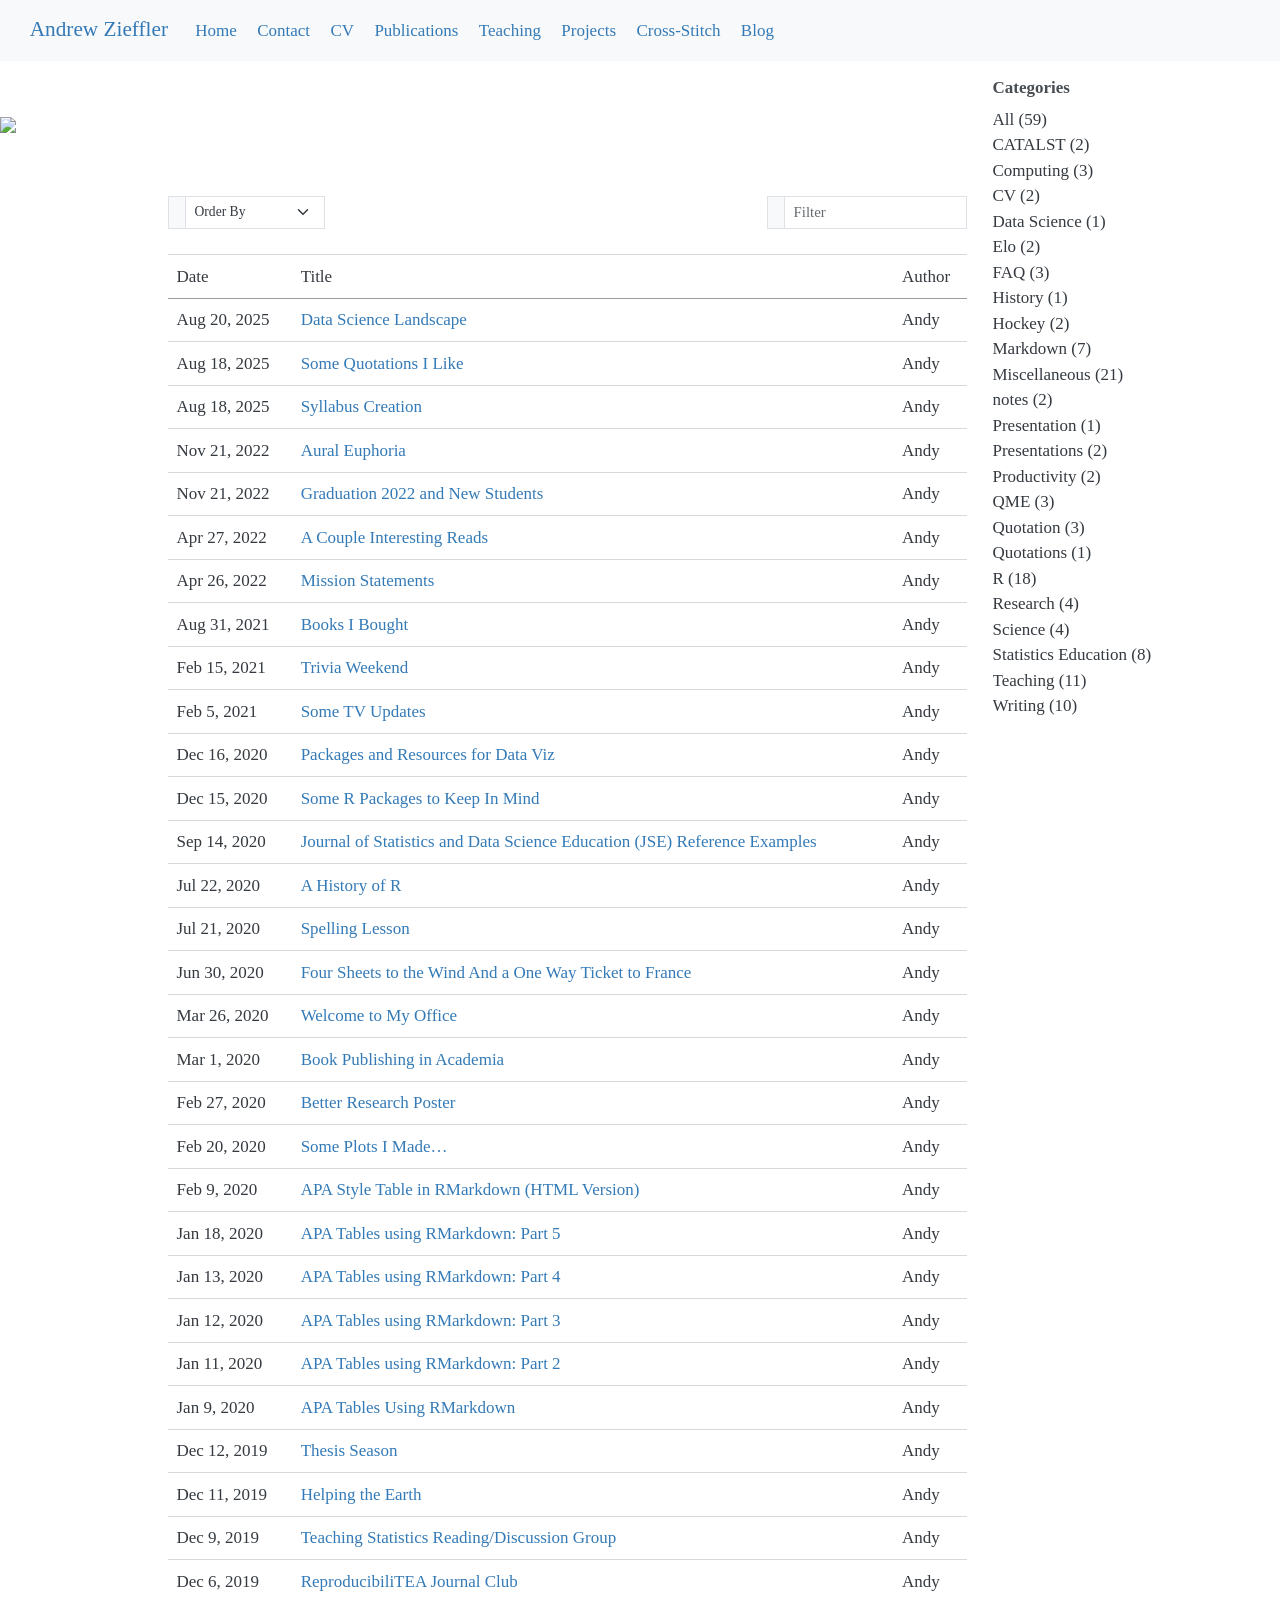
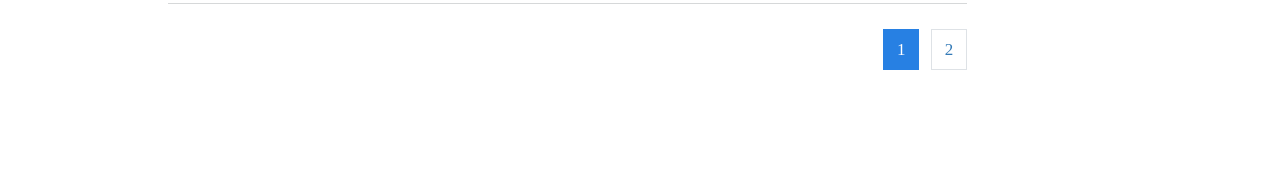
==== commit f0080e4e: "Added post" ====
--- a/docs/posts.html
+++ b/docs/posts.html
@@ -197,7 +197,7 @@
 <!-- margin-sidebar -->
     <div id="quarto-margin-sidebar" class="sidebar margin-sidebar">
         
-    <h5 class="quarto-listing-category-title">Categories</h5><div class="quarto-listing-category category-default"><div class="category" data-category="">All <span class="quarto-category-count">(58)</span></div><div class="category" data-category="Q0FUQUxTVA==">CATALST <span class="quarto-category-count">(2)</span></div><div class="category" data-category="Q29tcHV0aW5n">Computing <span class="quarto-category-count">(3)</span></div><div class="category" data-category="Q1Y=">CV <span class="quarto-category-count">(2)</span></div><div class="category" data-category="RWxv">Elo <span class="quarto-category-count">(2)</span></div><div class="category" data-category="RkFR">FAQ <span class="quarto-category-count">(3)</span></div><div class="category" data-category="SGlzdG9yeQ==">History <span class="quarto-category-count">(1)</span></div><div class="category" data-category="SG9ja2V5">Hockey <span class="quarto-category-count">(2)</span></div><div class="category" data-category="TWFya2Rvd24=">Markdown <span class="quarto-category-count">(7)</span></div><div class="category" data-category="TWlzY2VsbGFuZW91cw==">Miscellaneous <span class="quarto-category-count">(21)</span></div><div class="category" data-category="bm90ZXM=">notes <span class="quarto-category-count">(2)</span></div><div class="category" data-category="UHJlc2VudGF0aW9u">Presentation <span class="quarto-category-count">(1)</span></div><div class="category" data-category="UHJlc2VudGF0aW9ucw==">Presentations <span class="quarto-category-count">(2)</span></div><div class="category" data-category="UHJvZHVjdGl2aXR5">Productivity <span class="quarto-category-count">(2)</span></div><div class="category" data-category="UU1F">QME <span class="quarto-category-count">(3)</span></div><div class="category" data-category="UXVvdGF0aW9u">Quotation <span class="quarto-category-count">(3)</span></div><div class="category" data-category="UXVvdGF0aW9ucw==">Quotations <span class="quarto-category-count">(1)</span></div><div class="category" data-category="Ug==">R <span class="quarto-category-count">(18)</span></div><div class="category" data-category="UmVzZWFyY2g=">Research <span class="quarto-category-count">(4)</span></div><div class="category" data-category="U2NpZW5jZQ==">Science <span class="quarto-category-count">(4)</span></div><div class="category" data-category="U3RhdGlzdGljcyUyMEVkdWNhdGlvbg==">Statistics Education <span class="quarto-category-count">(8)</span></div><div class="category" data-category="VGVhY2hpbmc=">Teaching <span class="quarto-category-count">(11)</span></div><div class="category" data-category="V3JpdGluZw==">Writing <span class="quarto-category-count">(10)</span></div></div></div>
+    <h5 class="quarto-listing-category-title">Categories</h5><div class="quarto-listing-category category-default"><div class="category" data-category="">All <span class="quarto-category-count">(59)</span></div><div class="category" data-category="Q0FUQUxTVA==">CATALST <span class="quarto-category-count">(2)</span></div><div class="category" data-category="Q29tcHV0aW5n">Computing <span class="quarto-category-count">(3)</span></div><div class="category" data-category="Q1Y=">CV <span class="quarto-category-count">(2)</span></div><div class="category" data-category="RGF0YSUyMFNjaWVuY2U=">Data Science <span class="quarto-category-count">(1)</span></div><div class="category" data-category="RWxv">Elo <span class="quarto-category-count">(2)</span></div><div class="category" data-category="RkFR">FAQ <span class="quarto-category-count">(3)</span></div><div class="category" data-category="SGlzdG9yeQ==">History <span class="quarto-category-count">(1)</span></div><div class="category" data-category="SG9ja2V5">Hockey <span class="quarto-category-count">(2)</span></div><div class="category" data-category="TWFya2Rvd24=">Markdown <span class="quarto-category-count">(7)</span></div><div class="category" data-category="TWlzY2VsbGFuZW91cw==">Miscellaneous <span class="quarto-category-count">(21)</span></div><div class="category" data-category="bm90ZXM=">notes <span class="quarto-category-count">(2)</span></div><div class="category" data-category="UHJlc2VudGF0aW9u">Presentation <span class="quarto-category-count">(1)</span></div><div class="category" data-category="UHJlc2VudGF0aW9ucw==">Presentations <span class="quarto-category-count">(2)</span></div><div class="category" data-category="UHJvZHVjdGl2aXR5">Productivity <span class="quarto-category-count">(2)</span></div><div class="category" data-category="UU1F">QME <span class="quarto-category-count">(3)</span></div><div class="category" data-category="UXVvdGF0aW9u">Quotation <span class="quarto-category-count">(3)</span></div><div class="category" data-category="UXVvdGF0aW9ucw==">Quotations <span class="quarto-category-count">(1)</span></div><div class="category" data-category="Ug==">R <span class="quarto-category-count">(18)</span></div><div class="category" data-category="UmVzZWFyY2g=">Research <span class="quarto-category-count">(4)</span></div><div class="category" data-category="U2NpZW5jZQ==">Science <span class="quarto-category-count">(4)</span></div><div class="category" data-category="U3RhdGlzdGljcyUyMEVkdWNhdGlvbg==">Statistics Education <span class="quarto-category-count">(8)</span></div><div class="category" data-category="VGVhY2hpbmc=">Teaching <span class="quarto-category-count">(11)</span></div><div class="category" data-category="V3JpdGluZw==">Writing <span class="quarto-category-count">(10)</span></div></div></div>
 <!-- main -->
 <main class="content page-columns page-full" id="quarto-document-content"><header id="title-block-header" class="quarto-title-block"></header>
 
@@ -260,7 +260,20 @@
 </thead>
 <tbody class="list">
 
-<tr data-index="0" data-categories="VGVhY2hpbmclMkNRdW90YXRpb25z" data-listing-date-sort="1755493200000" data-listing-file-modified-sort="1755622140217" data-listing-date-modified-sort="NaN" data-listing-reading-time-sort="8" data-listing-word-count-sort="1407" data-listing-title-sort="Some Quotations I Like" data-listing-filename-sort="index.qmd">
+<tr data-index="0" data-categories="RGF0YSUyMFNjaWVuY2U=" data-listing-date-sort="1755666000000" data-listing-file-modified-sort="1755716990879" data-listing-date-modified-sort="NaN" data-listing-reading-time-sort="1" data-listing-word-count-sort="56" data-listing-title-sort="Data Science Landscape" data-listing-filename-sort="index.qmd">
+<td>
+<span class="listing-date">Aug 20, 2025</span>
+</td>
+<td>
+<a href="./posts/2025-08-20-ds-landscape/index.html" class="title listing-title">Data Science Landscape</a>
+</td>
+<td>
+<span class="listing-author">Andy </span>
+</td>
+
+</tr>
+
+<tr data-index="1" data-categories="VGVhY2hpbmclMkNRdW90YXRpb25z" data-listing-date-sort="1755493200000" data-listing-file-modified-sort="1755622140217" data-listing-date-modified-sort="NaN" data-listing-reading-time-sort="8" data-listing-word-count-sort="1407" data-listing-title-sort="Some Quotations I Like" data-listing-filename-sort="index.qmd">
 <td>
 <span class="listing-date">Aug 18, 2025</span>
 </td>
@@ -273,7 +286,7 @@
 
 </tr>
 
-<tr data-index="1" data-categories="VGVhY2hpbmc=" data-listing-date-sort="1755493200000" data-listing-file-modified-sort="1755524280839" data-listing-date-modified-sort="NaN" data-listing-reading-time-sort="5" data-listing-word-count-sort="998" data-listing-title-sort="Syllabus Creation" data-listing-filename-sort="index.qmd">
+<tr data-index="2" data-categories="VGVhY2hpbmc=" data-listing-date-sort="1755493200000" data-listing-file-modified-sort="1755524280839" data-listing-date-modified-sort="NaN" data-listing-reading-time-sort="5" data-listing-word-count-sort="998" data-listing-title-sort="Syllabus Creation" data-listing-filename-sort="index.qmd">
 <td>
 <span class="listing-date">Aug 18, 2025</span>
 </td>
@@ -286,7 +299,7 @@
 
 </tr>
 
-<tr data-index="2" data-categories="TWlzY2VsbGFuZW91cw==" data-listing-date-sort="1669010400000" data-listing-file-modified-sort="1701352171444" data-listing-date-modified-sort="NaN" data-listing-reading-time-sort="8" data-listing-word-count-sort="1591" data-listing-title-sort="Aural Euphoria" data-listing-filename-sort="index.qmd">
+<tr data-index="3" data-categories="TWlzY2VsbGFuZW91cw==" data-listing-date-sort="1669010400000" data-listing-file-modified-sort="1701352171444" data-listing-date-modified-sort="NaN" data-listing-reading-time-sort="8" data-listing-word-count-sort="1591" data-listing-title-sort="Aural Euphoria" data-listing-filename-sort="index.qmd">
 <td>
 <span class="listing-date">Nov 21, 2022</span>
 </td>
@@ -299,7 +312,7 @@
 
 </tr>
 
-<tr data-index="3" data-categories="TWlzY2VsbGFuZW91cyUyQ1N0YXRpc3RpY3MlMjBFZHVjYXRpb24=" data-listing-date-sort="1669010400000" data-listing-file-modified-sort="1699452122200" data-listing-date-modified-sort="NaN" data-listing-reading-time-sort="1" data-listing-word-count-sort="140" data-listing-title-sort="Graduation 2022 and New Students" data-listing-filename-sort="index.qmd">
+<tr data-index="4" data-categories="TWlzY2VsbGFuZW91cyUyQ1N0YXRpc3RpY3MlMjBFZHVjYXRpb24=" data-listing-date-sort="1669010400000" data-listing-file-modified-sort="1699452122200" data-listing-date-modified-sort="NaN" data-listing-reading-time-sort="1" data-listing-word-count-sort="140" data-listing-title-sort="Graduation 2022 and New Students" data-listing-filename-sort="index.qmd">
 <td>
 <span class="listing-date">Nov 21, 2022</span>
 </td>
@@ -312,7 +325,7 @@
 
 </tr>
 
-<tr data-index="4" data-categories="TWlzY2VsbGFuZW91cyUyQ1NjaWVuY2U=" data-listing-date-sort="1651035600000" data-listing-file-modified-sort="1699452803263" data-listing-date-modified-sort="NaN" data-listing-reading-time-sort="3" data-listing-word-count-sort="422" data-listing-title-sort="A Couple Interesting Reads" data-listing-filename-sort="index.qmd">
+<tr data-index="5" data-categories="TWlzY2VsbGFuZW91cyUyQ1NjaWVuY2U=" data-listing-date-sort="1651035600000" data-listing-file-modified-sort="1699452803263" data-listing-date-modified-sort="NaN" data-listing-reading-time-sort="3" data-listing-word-count-sort="422" data-listing-title-sort="A Couple Interesting Reads" data-listing-filename-sort="index.qmd">
 <td>
 <span class="listing-date">Apr 27, 2022</span>
 </td>
@@ -325,7 +338,7 @@
 
 </tr>
 
-<tr data-index="5" data-categories="TWlzY2VsbGFuZW91cw==" data-listing-date-sort="1650949200000" data-listing-file-modified-sort="1699452831815" data-listing-date-modified-sort="NaN" data-listing-reading-time-sort="4" data-listing-word-count-sort="698" data-listing-title-sort="Mission Statements" data-listing-filename-sort="index.qmd">
+<tr data-index="6" data-categories="TWlzY2VsbGFuZW91cw==" data-listing-date-sort="1650949200000" data-listing-file-modified-sort="1699452831815" data-listing-date-modified-sort="NaN" data-listing-reading-time-sort="4" data-listing-word-count-sort="698" data-listing-title-sort="Mission Statements" data-listing-filename-sort="index.qmd">
 <td>
 <span class="listing-date">Apr 26, 2022</span>
 </td>
@@ -338,7 +351,7 @@
 
 </tr>
 
-<tr data-index="6" data-categories="TWlzY2VsbGFuZW91cw==" data-listing-date-sort="1630386000000" data-listing-file-modified-sort="1698786698300" data-listing-date-modified-sort="NaN" data-listing-reading-time-sort="4" data-listing-word-count-sort="620" data-listing-title-sort="Books I Bought" data-listing-filename-sort="index.qmd">
+<tr data-index="7" data-categories="TWlzY2VsbGFuZW91cw==" data-listing-date-sort="1630386000000" data-listing-file-modified-sort="1698786698300" data-listing-date-modified-sort="NaN" data-listing-reading-time-sort="4" data-listing-word-count-sort="620" data-listing-title-sort="Books I Bought" data-listing-filename-sort="index.qmd">
 <td>
 <span class="listing-date">Aug 31, 2021</span>
 </td>
@@ -351,7 +364,7 @@
 
 </tr>
 
-<tr data-index="7" data-categories="TWlzY2VsbGFuZW91cw==" data-listing-date-sort="1613368800000" data-listing-file-modified-sort="1698786772267" data-listing-date-modified-sort="NaN" data-listing-reading-time-sort="2" data-listing-word-count-sort="372" data-listing-title-sort="Trivia Weekend" data-listing-filename-sort="index.qmd">
+<tr data-index="8" data-categories="TWlzY2VsbGFuZW91cw==" data-listing-date-sort="1613368800000" data-listing-file-modified-sort="1698786772267" data-listing-date-modified-sort="NaN" data-listing-reading-time-sort="2" data-listing-word-count-sort="372" data-listing-title-sort="Trivia Weekend" data-listing-filename-sort="index.qmd">
 <td>
 <span class="listing-date">Feb 15, 2021</span>
 </td>
@@ -364,7 +377,7 @@
 
 </tr>
 
-<tr data-index="8" data-categories="TWlzY2VsbGFuZW91cw==" data-listing-date-sort="1612504800000" data-listing-file-modified-sort="1698786857065" data-listing-date-modified-sort="NaN" data-listing-reading-time-sort="3" data-listing-word-count-sort="598" data-listing-title-sort="Some TV Updates" data-listing-filename-sort="index.qmd">
+<tr data-index="9" data-categories="TWlzY2VsbGFuZW91cw==" data-listing-date-sort="1612504800000" data-listing-file-modified-sort="1698786857065" data-listing-date-modified-sort="NaN" data-listing-reading-time-sort="3" data-listing-word-count-sort="598" data-listing-title-sort="Some TV Updates" data-listing-filename-sort="index.qmd">
 <td>
 <span class="listing-date">Feb 5, 2021</span>
 </td>
@@ -377,7 +390,7 @@
 
 </tr>
 
-<tr data-index="9" data-categories="bm90ZXMlMkNSJTJDVGVhY2hpbmc=" data-listing-date-sort="1608098400000" data-listing-file-modified-sort="1698786921825" data-listing-date-modified-sort="NaN" data-listing-reading-time-sort="4" data-listing-word-count-sort="789" data-listing-title-sort="Packages and Resources for Data Viz" data-listing-filename-sort="index.qmd">
+<tr data-index="10" data-categories="bm90ZXMlMkNSJTJDVGVhY2hpbmc=" data-listing-date-sort="1608098400000" data-listing-file-modified-sort="1698786921825" data-listing-date-modified-sort="NaN" data-listing-reading-time-sort="4" data-listing-word-count-sort="789" data-listing-title-sort="Packages and Resources for Data Viz" data-listing-filename-sort="index.qmd">
 <td>
 <span class="listing-date">Dec 16, 2020</span>
 </td>
@@ -390,7 +403,7 @@
 
 </tr>
 
-<tr data-index="10" data-categories="bm90ZXMlMkNSJTJDUHJvZHVjdGl2aXR5" data-listing-date-sort="1608012000000" data-listing-file-modified-sort="1698786984796" data-listing-date-modified-sort="NaN" data-listing-reading-time-sort="3" data-listing-word-count-sort="588" data-listing-title-sort="Some R Packages to Keep In Mind" data-listing-filename-sort="index.qmd">
+<tr data-index="11" data-categories="bm90ZXMlMkNSJTJDUHJvZHVjdGl2aXR5" data-listing-date-sort="1608012000000" data-listing-file-modified-sort="1698786984796" data-listing-date-modified-sort="NaN" data-listing-reading-time-sort="3" data-listing-word-count-sort="588" data-listing-title-sort="Some R Packages to Keep In Mind" data-listing-filename-sort="index.qmd">
 <td>
 <span class="listing-date">Dec 15, 2020</span>
 </td>
@@ -403,7 +416,7 @@
 
 </tr>
 
-<tr data-index="11" data-categories="V3JpdGluZyUyQ1N0YXRpc3RpY3MlMjBFZHVjYXRpb24=" data-listing-date-sort="1600059600000" data-listing-file-modified-sort="1698790541593" data-listing-date-modified-sort="NaN" data-listing-reading-time-sort="2" data-listing-word-count-sort="355" data-listing-title-sort="Journal of Statistics and Data Science Education (JSE) Reference Examples" data-listing-filename-sort="2020-09-14-journal-of-statistics-education-jse-references.qmd">
+<tr data-index="12" data-categories="V3JpdGluZyUyQ1N0YXRpc3RpY3MlMjBFZHVjYXRpb24=" data-listing-date-sort="1600059600000" data-listing-file-modified-sort="1698790541593" data-listing-date-modified-sort="NaN" data-listing-reading-time-sort="2" data-listing-word-count-sort="355" data-listing-title-sort="Journal of Statistics and Data Science Education (JSE) Reference Examples" data-listing-filename-sort="2020-09-14-journal-of-statistics-education-jse-references.qmd">
 <td>
 <span class="listing-date">Sep 14, 2020</span>
 </td>
@@ -416,7 +429,7 @@
 
 </tr>
 
-<tr data-index="12" data-categories="UiUyQ1ByZXNlbnRhdGlvbg==" data-listing-date-sort="1595394000000" data-listing-file-modified-sort="1698790802747" data-listing-date-modified-sort="NaN" data-listing-reading-time-sort="3" data-listing-word-count-sort="590" data-listing-title-sort="A History of R" data-listing-filename-sort="2020-07-22-a-history-of-r.qmd">
+<tr data-index="13" data-categories="UiUyQ1ByZXNlbnRhdGlvbg==" data-listing-date-sort="1595394000000" data-listing-file-modified-sort="1698790802747" data-listing-date-modified-sort="NaN" data-listing-reading-time-sort="3" data-listing-word-count-sort="590" data-listing-title-sort="A History of R" data-listing-filename-sort="2020-07-22-a-history-of-r.qmd">
 <td>
 <span class="listing-date">Jul 22, 2020</span>
 </td>
@@ -429,7 +442,7 @@
 
 </tr>
 
-<tr data-index="13" data-categories="TWlzY2VsbGFuZW91cw==" data-listing-date-sort="1595307600000" data-listing-file-modified-sort="1698791034295" data-listing-date-modified-sort="NaN" data-listing-reading-time-sort="2" data-listing-word-count-sort="283" data-listing-title-sort="Spelling Lesson" data-listing-filename-sort="2020-07-21-spelling-lesson.qmd">
+<tr data-index="14" data-categories="TWlzY2VsbGFuZW91cw==" data-listing-date-sort="1595307600000" data-listing-file-modified-sort="1698791034295" data-listing-date-modified-sort="NaN" data-listing-reading-time-sort="2" data-listing-word-count-sort="283" data-listing-title-sort="Spelling Lesson" data-listing-filename-sort="2020-07-21-spelling-lesson.qmd">
 <td>
 <span class="listing-date">Jul 21, 2020</span>
 </td>
@@ -442,7 +455,7 @@
 
 </tr>
 
-<tr data-index="14" data-categories="TWlzY2VsbGFuZW91cw==" data-listing-date-sort="1593493200000" data-listing-file-modified-sort="1698791236789" data-listing-date-modified-sort="NaN" data-listing-reading-time-sort="2" data-listing-word-count-sort="326" data-listing-title-sort="Four Sheets to the Wind And a One Way Ticket to France" data-listing-filename-sort="2020-06-30-to-richard-wright.qmd">
+<tr data-index="15" data-categories="TWlzY2VsbGFuZW91cw==" data-listing-date-sort="1593493200000" data-listing-file-modified-sort="1698791236789" data-listing-date-modified-sort="NaN" data-listing-reading-time-sort="2" data-listing-word-count-sort="326" data-listing-title-sort="Four Sheets to the Wind And a One Way Ticket to France" data-listing-filename-sort="2020-06-30-to-richard-wright.qmd">
 <td>
 <span class="listing-date">Jun 30, 2020</span>
 </td>
@@ -455,7 +468,7 @@
 
 </tr>
 
-<tr data-index="15" data-categories="TWlzY2VsbGFuZW91cw==" data-listing-date-sort="1585198800000" data-listing-file-modified-sort="1698791386059" data-listing-date-modified-sort="NaN" data-listing-reading-time-sort="4" data-listing-word-count-sort="604" data-listing-title-sort="Welcome to My Office" data-listing-filename-sort="2020-03-26-welcome-to-my-office.qmd">
+<tr data-index="16" data-categories="TWlzY2VsbGFuZW91cw==" data-listing-date-sort="1585198800000" data-listing-file-modified-sort="1698791386059" data-listing-date-modified-sort="NaN" data-listing-reading-time-sort="4" data-listing-word-count-sort="604" data-listing-title-sort="Welcome to My Office" data-listing-filename-sort="2020-03-26-welcome-to-my-office.qmd">
 <td>
 <span class="listing-date">Mar 26, 2020</span>
 </td>
@@ -468,7 +481,7 @@
 
 </tr>
 
-<tr data-index="16" data-categories="TWlzY2VsbGFuZW91cyUyQ1dyaXRpbmc=" data-listing-date-sort="1583042400000" data-listing-file-modified-sort="1698791442834" data-listing-date-modified-sort="NaN" data-listing-reading-time-sort="3" data-listing-word-count-sort="544" data-listing-title-sort="Book Publishing in Academia" data-listing-filename-sort="2020-03-01-book-publishing-in-academia.qmd">
+<tr data-index="17" data-categories="TWlzY2VsbGFuZW91cyUyQ1dyaXRpbmc=" data-listing-date-sort="1583042400000" data-listing-file-modified-sort="1698791442834" data-listing-date-modified-sort="NaN" data-listing-reading-time-sort="3" data-listing-word-count-sort="544" data-listing-title-sort="Book Publishing in Academia" data-listing-filename-sort="2020-03-01-book-publishing-in-academia.qmd">
 <td>
 <span class="listing-date">Mar 1, 2020</span>
 </td>
@@ -481,7 +494,7 @@
 
 </tr>
 
-<tr data-index="17" data-categories="UmVzZWFyY2glMkNTY2llbmNlJTJDTWlzY2VsbGFuZW91cw==" data-listing-date-sort="1582783200000" data-listing-file-modified-sort="1698791521072" data-listing-date-modified-sort="NaN" data-listing-reading-time-sort="6" data-listing-word-count-sort="1018" data-listing-title-sort="Better Research Poster" data-listing-filename-sort="2020-02-27-better-research-poster.qmd">
+<tr data-index="18" data-categories="UmVzZWFyY2glMkNTY2llbmNlJTJDTWlzY2VsbGFuZW91cw==" data-listing-date-sort="1582783200000" data-listing-file-modified-sort="1698791521072" data-listing-date-modified-sort="NaN" data-listing-reading-time-sort="6" data-listing-word-count-sort="1018" data-listing-title-sort="Better Research Poster" data-listing-filename-sort="2020-02-27-better-research-poster.qmd">
 <td>
 <span class="listing-date">Feb 27, 2020</span>
 </td>
@@ -494,7 +507,7 @@
 
 </tr>
 
-<tr data-index="18" data-categories="TWlzY2VsbGFuZW91cw==" data-listing-date-sort="1582178400000" data-listing-file-modified-sort="1698791670257" data-listing-date-modified-sort="NaN" data-listing-reading-time-sort="2" data-listing-word-count-sort="209" data-listing-title-sort="Some Plots I Made..." data-listing-filename-sort="2020-02-20-some-plots-i-made.qmd">
+<tr data-index="19" data-categories="TWlzY2VsbGFuZW91cw==" data-listing-date-sort="1582178400000" data-listing-file-modified-sort="1698791670257" data-listing-date-modified-sort="NaN" data-listing-reading-time-sort="2" data-listing-word-count-sort="209" data-listing-title-sort="Some Plots I Made..." data-listing-filename-sort="2020-02-20-some-plots-i-made.qmd">
 <td>
 <span class="listing-date">Feb 20, 2020</span>
 </td>
@@ -507,7 +520,7 @@
 
 </tr>
 
-<tr data-index="19" data-categories="TWFya2Rvd24lMkNSJTJDV3JpdGluZw==" data-listing-date-sort="1581228000000" data-listing-file-modified-sort="1698792750301" data-listing-date-modified-sort="NaN" data-listing-reading-time-sort="4" data-listing-word-count-sort="748" data-listing-title-sort="APA Style Table in RMarkdown (HTML Version)" data-listing-filename-sort="2020-02-09-apa-style-table-in-rmarkdown-html-version.qmd">
+<tr data-index="20" data-categories="TWFya2Rvd24lMkNSJTJDV3JpdGluZw==" data-listing-date-sort="1581228000000" data-listing-file-modified-sort="1698792750301" data-listing-date-modified-sort="NaN" data-listing-reading-time-sort="4" data-listing-word-count-sort="748" data-listing-title-sort="APA Style Table in RMarkdown (HTML Version)" data-listing-filename-sort="2020-02-09-apa-style-table-in-rmarkdown-html-version.qmd">
 <td>
 <span class="listing-date">Feb 9, 2020</span>
 </td>
@@ -520,7 +533,7 @@
 
 </tr>
 
-<tr data-index="20" data-categories="TWFya2Rvd24lMkNSJTJDV3JpdGluZw==" data-listing-date-sort="1579327200000" data-listing-file-modified-sort="1698793186298" data-listing-date-modified-sort="NaN" data-listing-reading-time-sort="9" data-listing-word-count-sort="1626" data-listing-title-sort="APA Tables using RMarkdown: Part 5" data-listing-filename-sort="2020-01-18-apa-tables-using-rmarkdown-part-5.qmd">
+<tr data-index="21" data-categories="TWFya2Rvd24lMkNSJTJDV3JpdGluZw==" data-listing-date-sort="1579327200000" data-listing-file-modified-sort="1698793186298" data-listing-date-modified-sort="NaN" data-listing-reading-time-sort="9" data-listing-word-count-sort="1626" data-listing-title-sort="APA Tables using RMarkdown: Part 5" data-listing-filename-sort="2020-01-18-apa-tables-using-rmarkdown-part-5.qmd">
 <td>
 <span class="listing-date">Jan 18, 2020</span>
 </td>
@@ -533,7 +546,7 @@
 
 </tr>
 
-<tr data-index="21" data-categories="TWFya2Rvd24lMkNSJTJDV3JpdGluZw==" data-listing-date-sort="1578895200000" data-listing-file-modified-sort="1698793457475" data-listing-date-modified-sort="NaN" data-listing-reading-time-sort="6" data-listing-word-count-sort="1063" data-listing-title-sort="APA Tables using RMarkdown: Part 4" data-listing-filename-sort="2020-01-13-apa-tables-using-rmarkdown-part-4.qmd">
+<tr data-index="22" data-categories="TWFya2Rvd24lMkNSJTJDV3JpdGluZw==" data-listing-date-sort="1578895200000" data-listing-file-modified-sort="1698793457475" data-listing-date-modified-sort="NaN" data-listing-reading-time-sort="6" data-listing-word-count-sort="1063" data-listing-title-sort="APA Tables using RMarkdown: Part 4" data-listing-filename-sort="2020-01-13-apa-tables-using-rmarkdown-part-4.qmd">
 <td>
 <span class="listing-date">Jan 13, 2020</span>
 </td>
@@ -546,7 +559,7 @@
 
 </tr>
 
-<tr data-index="22" data-categories="TWFya2Rvd24lMkNSJTJDV3JpdGluZw==" data-listing-date-sort="1578808800000" data-listing-file-modified-sort="1698793753684" data-listing-date-modified-sort="NaN" data-listing-reading-time-sort="6" data-listing-word-count-sort="1055" data-listing-title-sort="APA Tables using RMarkdown: Part 3" data-listing-filename-sort="2020-01-12-apa-tables-using-rmarkdown-part-3.qmd">
+<tr data-index="23" data-categories="TWFya2Rvd24lMkNSJTJDV3JpdGluZw==" data-listing-date-sort="1578808800000" data-listing-file-modified-sort="1698793753684" data-listing-date-modified-sort="NaN" data-listing-reading-time-sort="6" data-listing-word-count-sort="1055" data-listing-title-sort="APA Tables using RMarkdown: Part 3" data-listing-filename-sort="2020-01-12-apa-tables-using-rmarkdown-part-3.qmd">
 <td>
 <span class="listing-date">Jan 12, 2020</span>
 </td>
@@ -559,7 +572,7 @@
 
 </tr>
 
-<tr data-index="23" data-categories="TWFya2Rvd24lMkNSJTJDV3JpdGluZw==" data-listing-date-sort="1578722400000" data-listing-file-modified-sort="1698793988977" data-listing-date-modified-sort="NaN" data-listing-reading-time-sort="11" data-listing-word-count-sort="2008" data-listing-title-sort="APA Tables using RMarkdown: Part 2" data-listing-filename-sort="2020-01-11-apa-tables-using-r-markdown-part-2.qmd">
+<tr data-index="24" data-categories="TWFya2Rvd24lMkNSJTJDV3JpdGluZw==" data-listing-date-sort="1578722400000" data-listing-file-modified-sort="1698793988977" data-listing-date-modified-sort="NaN" data-listing-reading-time-sort="11" data-listing-word-count-sort="2008" data-listing-title-sort="APA Tables using RMarkdown: Part 2" data-listing-filename-sort="2020-01-11-apa-tables-using-r-markdown-part-2.qmd">
 <td>
 <span class="listing-date">Jan 11, 2020</span>
 </td>
@@ -572,7 +585,7 @@
 
 </tr>
 
-<tr data-index="24" data-categories="TWFya2Rvd24lMkNSJTJDV3JpdGluZw==" data-listing-date-sort="1578549600000" data-listing-file-modified-sort="1698794330387" data-listing-date-modified-sort="NaN" data-listing-reading-time-sort="7" data-listing-word-count-sort="1242" data-listing-title-sort="APA Tables Using RMarkdown" data-listing-filename-sort="2020-01-09-apa-tables-using-rmarkdown.qmd">
+<tr data-index="25" data-categories="TWFya2Rvd24lMkNSJTJDV3JpdGluZw==" data-listing-date-sort="1578549600000" data-listing-file-modified-sort="1698794330387" data-listing-date-modified-sort="NaN" data-listing-reading-time-sort="7" data-listing-word-count-sort="1242" data-listing-title-sort="APA Tables Using RMarkdown" data-listing-filename-sort="2020-01-09-apa-tables-using-rmarkdown.qmd">
 <td>
 <span class="listing-date">Jan 9, 2020</span>
 </td>
@@ -585,7 +598,7 @@
 
 </tr>
 
-<tr data-index="25" data-categories="UmVzZWFyY2glMkNXcml0aW5nJTJDTWlzY2VsbGFuZW91cw==" data-listing-date-sort="1576130400000" data-listing-file-modified-sort="1698794372397" data-listing-date-modified-sort="NaN" data-listing-reading-time-sort="1" data-listing-word-count-sort="178" data-listing-title-sort="Thesis Season" data-listing-filename-sort="2019-12-12-thesis-season.qmd">
+<tr data-index="26" data-categories="UmVzZWFyY2glMkNXcml0aW5nJTJDTWlzY2VsbGFuZW91cw==" data-listing-date-sort="1576130400000" data-listing-file-modified-sort="1698794372397" data-listing-date-modified-sort="NaN" data-listing-reading-time-sort="1" data-listing-word-count-sort="178" data-listing-title-sort="Thesis Season" data-listing-filename-sort="2019-12-12-thesis-season.qmd">
 <td>
 <span class="listing-date">Dec 12, 2019</span>
 </td>
@@ -598,7 +611,7 @@
 
 </tr>
 
-<tr data-index="26" data-categories="TWlzY2VsbGFuZW91cw==" data-listing-date-sort="1576044000000" data-listing-file-modified-sort="1698794957889" data-listing-date-modified-sort="NaN" data-listing-reading-time-sort="3" data-listing-word-count-sort="415" data-listing-title-sort="Helping the Earth" data-listing-filename-sort="2019-12-11-helping-the-earth.qmd">
+<tr data-index="27" data-categories="TWlzY2VsbGFuZW91cw==" data-listing-date-sort="1576044000000" data-listing-file-modified-sort="1698794957889" data-listing-date-modified-sort="NaN" data-listing-reading-time-sort="3" data-listing-word-count-sort="415" data-listing-title-sort="Helping the Earth" data-listing-filename-sort="2019-12-11-helping-the-earth.qmd">
 <td>
 <span class="listing-date">Dec 11, 2019</span>
 </td>
@@ -611,7 +624,7 @@
 
 </tr>
 
-<tr data-index="27" data-categories="Q0FUQUxTVCUyQ1RlYWNoaW5nJTJDU3RhdGlzdGljcyUyMEVkdWNhdGlvbg==" data-listing-date-sort="1575871200000" data-listing-file-modified-sort="1698795017142" data-listing-date-modified-sort="NaN" data-listing-reading-time-sort="1" data-listing-word-count-sort="102" data-listing-title-sort="Teaching Statistics Reading/Discussion Group" data-listing-filename-sort="2019-12-09-teaching-statistics-reading-discussion-group.qmd">
+<tr data-index="28" data-categories="Q0FUQUxTVCUyQ1RlYWNoaW5nJTJDU3RhdGlzdGljcyUyMEVkdWNhdGlvbg==" data-listing-date-sort="1575871200000" data-listing-file-modified-sort="1698795017142" data-listing-date-modified-sort="NaN" data-listing-reading-time-sort="1" data-listing-word-count-sort="102" data-listing-title-sort="Teaching Statistics Reading/Discussion Group" data-listing-filename-sort="2019-12-09-teaching-statistics-reading-discussion-group.qmd">
 <td>
 <span class="listing-date">Dec 9, 2019</span>
 </td>
@@ -624,7 +637,7 @@
 
 </tr>
 
-<tr data-index="28" data-categories="U2NpZW5jZSUyQ1Jlc2VhcmNo" data-listing-date-sort="1575612000000" data-listing-file-modified-sort="1698795122714" data-listing-date-modified-sort="NaN" data-listing-reading-time-sort="2" data-listing-word-count-sort="292" data-listing-title-sort="ReproducibiliTEA Journal Club" data-listing-filename-sort="2019-12-06-reproducibilitea-reading-group.qmd">
+<tr data-index="29" data-categories="U2NpZW5jZSUyQ1Jlc2VhcmNo" data-listing-date-sort="1575612000000" data-listing-file-modified-sort="1698795122714" data-listing-date-modified-sort="NaN" data-listing-reading-time-sort="2" data-listing-word-count-sort="292" data-listing-title-sort="ReproducibiliTEA Journal Club" data-listing-filename-sort="2019-12-06-reproducibilitea-reading-group.qmd">
 <td>
 <span class="listing-date">Dec 6, 2019</span>
 </td>
@@ -637,7 +650,7 @@
 
 </tr>
 
-<tr data-index="29" data-categories="Q29tcHV0aW5nJTJDTWlzY2VsbGFuZW91cw==" data-listing-date-sort="1574575200000" data-listing-file-modified-sort="1698795237792" data-listing-date-modified-sort="NaN" data-listing-reading-time-sort="3" data-listing-word-count-sort="456" data-listing-title-sort="Two Online Articles" data-listing-filename-sort="2019-11-24-two-online-articles.qmd">
+<tr data-index="30" data-categories="Q29tcHV0aW5nJTJDTWlzY2VsbGFuZW91cw==" data-listing-date-sort="1574575200000" data-listing-file-modified-sort="1698795237792" data-listing-date-modified-sort="NaN" data-listing-reading-time-sort="3" data-listing-word-count-sort="456" data-listing-title-sort="Two Online Articles" data-listing-filename-sort="2019-11-24-two-online-articles.qmd">
 <td>
 <span class="listing-date">Nov 24, 2019</span>
 </td>
@@ -650,7 +663,7 @@
 
 </tr>
 
-<tr data-index="30" data-categories="TWlzY2VsbGFuZW91cyUyQ1I=" data-listing-date-sort="1571720400000" data-listing-file-modified-sort="1698795337398" data-listing-date-modified-sort="NaN" data-listing-reading-time-sort="7" data-listing-word-count-sort="1287" data-listing-title-sort="Television" data-listing-filename-sort="2019-10-22-television.qmd">
+<tr data-index="31" data-categories="TWlzY2VsbGFuZW91cyUyQ1I=" data-listing-date-sort="1571720400000" data-listing-file-modified-sort="1698795337398" data-listing-date-modified-sort="NaN" data-listing-reading-time-sort="7" data-listing-word-count-sort="1287" data-listing-title-sort="Television" data-listing-filename-sort="2019-10-22-television.qmd">
 <td>
 <span class="listing-date">Oct 22, 2019</span>
 </td>
@@ -663,7 +676,7 @@
 
 </tr>
 
-<tr data-index="31" data-categories="TWlzY2VsbGFuZW91cw==" data-listing-date-sort="1570683600000" data-listing-file-modified-sort="1698795442452" data-listing-date-modified-sort="NaN" data-listing-reading-time-sort="1" data-listing-word-count-sort="100" data-listing-title-sort="Illustrating the Gender Gap in Fiction" data-listing-filename-sort="2019-10-10-illustrating-the-gender-gap-in-fiction.qmd">
+<tr data-index="32" data-categories="TWlzY2VsbGFuZW91cw==" data-listing-date-sort="1570683600000" data-listing-file-modified-sort="1698795442452" data-listing-date-modified-sort="NaN" data-listing-reading-time-sort="1" data-listing-word-count-sort="100" data-listing-title-sort="Illustrating the Gender Gap in Fiction" data-listing-filename-sort="2019-10-10-illustrating-the-gender-gap-in-fiction.qmd">
 <td>
 <span class="listing-date">Oct 10, 2019</span>
 </td>
@@ -676,7 +689,7 @@
 
 </tr>
 
-<tr data-index="32" data-categories="UXVvdGF0aW9uJTJDV3JpdGluZw==" data-listing-date-sort="1563944400000" data-listing-file-modified-sort="1698795487514" data-listing-date-modified-sort="NaN" data-listing-reading-time-sort="1" data-listing-word-count-sort="150" data-listing-title-sort="Dissertation Writing" data-listing-filename-sort="2019-07-24-dissertation-writing.qmd">
+<tr data-index="33" data-categories="UXVvdGF0aW9uJTJDV3JpdGluZw==" data-listing-date-sort="1563944400000" data-listing-file-modified-sort="1698795487514" data-listing-date-modified-sort="NaN" data-listing-reading-time-sort="1" data-listing-word-count-sort="150" data-listing-title-sort="Dissertation Writing" data-listing-filename-sort="2019-07-24-dissertation-writing.qmd">
 <td>
 <span class="listing-date">Jul 24, 2019</span>
 </td>
@@ -689,7 +702,7 @@
 
 </tr>
 
-<tr data-index="33" data-categories="VGVhY2hpbmclMkNTdGF0aXN0aWNzJTIwRWR1Y2F0aW9uJTJDUg==" data-listing-date-sort="1561525200000" data-listing-file-modified-sort="1698796165804" data-listing-date-modified-sort="NaN" data-listing-reading-time-sort="10" data-listing-word-count-sort="1911" data-listing-title-sort="What to do about p-values?" data-listing-filename-sort="2019-06-26-what-to-do-about-p-values.qmd">
+<tr data-index="34" data-categories="VGVhY2hpbmclMkNTdGF0aXN0aWNzJTIwRWR1Y2F0aW9uJTJDUg==" data-listing-date-sort="1561525200000" data-listing-file-modified-sort="1698796165804" data-listing-date-modified-sort="NaN" data-listing-reading-time-sort="10" data-listing-word-count-sort="1911" data-listing-title-sort="What to do about p-values?" data-listing-filename-sort="2019-06-26-what-to-do-about-p-values.qmd">
 <td>
 <span class="listing-date">Jun 26, 2019</span>
 </td>
@@ -702,7 +715,7 @@
 
 </tr>
 
-<tr data-index="34" data-categories="Q29tcHV0aW5nJTJDUiUyQ1N0YXRpc3RpY3MlMjBFZHVjYXRpb24=" data-listing-date-sort="1560747600000" data-listing-file-modified-sort="1698796298820" data-listing-date-modified-sort="NaN" data-listing-reading-time-sort="2" data-listing-word-count-sort="337" data-listing-title-sort="2019 StatPREP Workshops" data-listing-filename-sort="2019-06-17-2019-statprep-workshops.qmd">
+<tr data-index="35" data-categories="Q29tcHV0aW5nJTJDUiUyQ1N0YXRpc3RpY3MlMjBFZHVjYXRpb24=" data-listing-date-sort="1560747600000" data-listing-file-modified-sort="1698796298820" data-listing-date-modified-sort="NaN" data-listing-reading-time-sort="2" data-listing-word-count-sort="337" data-listing-title-sort="2019 StatPREP Workshops" data-listing-filename-sort="2019-06-17-2019-statprep-workshops.qmd">
 <td>
 <span class="listing-date">Jun 17, 2019</span>
 </td>
@@ -715,7 +728,7 @@
 
 </tr>
 
-<tr data-index="35" data-categories="UiUyQ01pc2NlbGxhbmVvdXM=" data-listing-date-sort="1559710800000" data-listing-file-modified-sort="1698796591665" data-listing-date-modified-sort="NaN" data-listing-reading-time-sort="6" data-listing-word-count-sort="1074" data-listing-title-sort="Higher Education in Minnesota" data-listing-filename-sort="2019-06-05-higher-education-in-minnesota.qmd">
+<tr data-index="36" data-categories="UiUyQ01pc2NlbGxhbmVvdXM=" data-listing-date-sort="1559710800000" data-listing-file-modified-sort="1698796591665" data-listing-date-modified-sort="NaN" data-listing-reading-time-sort="6" data-listing-word-count-sort="1074" data-listing-title-sort="Higher Education in Minnesota" data-listing-filename-sort="2019-06-05-higher-education-in-minnesota.qmd">
 <td>
 <span class="listing-date">Jun 5, 2019</span>
 </td>
@@ -728,7 +741,7 @@
 
 </tr>
 
-<tr data-index="36" data-categories="UXVvdGF0aW9u" data-listing-date-sort="1559538000000" data-listing-file-modified-sort="1698796701139" data-listing-date-modified-sort="NaN" data-listing-reading-time-sort="1" data-listing-word-count-sort="99" data-listing-title-sort="Richard Hamming on the Teaching of Mathematics" data-listing-filename-sort="2019-06-03-richard-hamming-on-calculus.qmd">
+<tr data-index="37" data-categories="UXVvdGF0aW9u" data-listing-date-sort="1559538000000" data-listing-file-modified-sort="1698796701139" data-listing-date-modified-sort="NaN" data-listing-reading-time-sort="1" data-listing-word-count-sort="99" data-listing-title-sort="Richard Hamming on the Teaching of Mathematics" data-listing-filename-sort="2019-06-03-richard-hamming-on-calculus.qmd">
 <td>
 <span class="listing-date">Jun 3, 2019</span>
 </td>
@@ -741,7 +754,7 @@
 
 </tr>
 
-<tr data-index="37" data-categories="TWlzY2VsbGFuZW91cw==" data-listing-date-sort="1559192400000" data-listing-file-modified-sort="1698796844262" data-listing-date-modified-sort="NaN" data-listing-reading-time-sort="4" data-listing-word-count-sort="680" data-listing-title-sort="Change: Time and Effort" data-listing-filename-sort="2019-05-30-change-time-and-effort.qmd">
+<tr data-index="38" data-categories="TWlzY2VsbGFuZW91cw==" data-listing-date-sort="1559192400000" data-listing-file-modified-sort="1698796844262" data-listing-date-modified-sort="NaN" data-listing-reading-time-sort="4" data-listing-word-count-sort="680" data-listing-title-sort="Change: Time and Effort" data-listing-filename-sort="2019-05-30-change-time-and-effort.qmd">
 <td>
 <span class="listing-date">May 30, 2019</span>
 </td>
@@ -754,7 +767,7 @@
 
 </tr>
 
-<tr data-index="38" data-categories="Q0FUQUxTVCUyQ1N0YXRpc3RpY3MlMjBFZHVjYXRpb24lMkNUZWFjaGluZw==" data-listing-date-sort="1558242000000" data-listing-file-modified-sort="1698796973116" data-listing-date-modified-sort="NaN" data-listing-reading-time-sort="1" data-listing-word-count-sort="195" data-listing-title-sort="USCOTS 2019" data-listing-filename-sort="2019-05-19-uscots-2019.qmd">
+<tr data-index="39" data-categories="Q0FUQUxTVCUyQ1N0YXRpc3RpY3MlMjBFZHVjYXRpb24lMkNUZWFjaGluZw==" data-listing-date-sort="1558242000000" data-listing-file-modified-sort="1698796973116" data-listing-date-modified-sort="NaN" data-listing-reading-time-sort="1" data-listing-word-count-sort="195" data-listing-title-sort="USCOTS 2019" data-listing-filename-sort="2019-05-19-uscots-2019.qmd">
 <td>
 <span class="listing-date">May 19, 2019</span>
 </td>
@@ -767,7 +780,7 @@
 
 </tr>
 
-<tr data-index="39" data-categories="UU1FJTJDU3RhdGlzdGljcyUyMEVkdWNhdGlvbg==" data-listing-date-sort="1557378000000" data-listing-file-modified-sort="1698797052102" data-listing-date-modified-sort="NaN" data-listing-reading-time-sort="2" data-listing-word-count-sort="343" data-listing-title-sort="Congratulations Ethan!" data-listing-filename-sort="2019-05-09-congratulations-ethan.qmd">
+<tr data-index="40" data-categories="UU1FJTJDU3RhdGlzdGljcyUyMEVkdWNhdGlvbg==" data-listing-date-sort="1557378000000" data-listing-file-modified-sort="1698797052102" data-listing-date-modified-sort="NaN" data-listing-reading-time-sort="2" data-listing-word-count-sort="343" data-listing-title-sort="Congratulations Ethan!" data-listing-filename-sort="2019-05-09-congratulations-ethan.qmd">
 <td>
 <span class="listing-date">May 9, 2019</span>
 </td>
@@ -780,7 +793,7 @@
 
 </tr>
 
-<tr data-index="40" data-categories="U3RhdGlzdGljcyUyMEVkdWNhdGlvbiUyQ1FNRQ==" data-listing-date-sort="1556773200000" data-listing-file-modified-sort="1698797269305" data-listing-date-modified-sort="NaN" data-listing-reading-time-sort="1" data-listing-word-count-sort="96" data-listing-title-sort="Student Awards! So Proud!" data-listing-filename-sort="2019-05-02-student-awards.qmd">
+<tr data-index="41" data-categories="U3RhdGlzdGljcyUyMEVkdWNhdGlvbiUyQ1FNRQ==" data-listing-date-sort="1556773200000" data-listing-file-modified-sort="1698797269305" data-listing-date-modified-sort="NaN" data-listing-reading-time-sort="1" data-listing-word-count-sort="96" data-listing-title-sort="Student Awards! So Proud!" data-listing-filename-sort="2019-05-02-student-awards.qmd">
 <td>
 <span class="listing-date">May 2, 2019</span>
 </td>
@@ -793,7 +806,7 @@
 
 </tr>
 
-<tr data-index="41" data-categories="Q1YlMkNRdW90YXRpb24=" data-listing-date-sort="1556773200000" data-listing-file-modified-sort="1698797209658" data-listing-date-modified-sort="NaN" data-listing-reading-time-sort="2" data-listing-word-count-sort="293" data-listing-title-sort="CV: Sale Items vs. Research Plan" data-listing-filename-sort="2019-05-06-cv-quotation.qmd">
+<tr data-index="42" data-categories="Q1YlMkNRdW90YXRpb24=" data-listing-date-sort="1556773200000" data-listing-file-modified-sort="1698797209658" data-listing-date-modified-sort="NaN" data-listing-reading-time-sort="2" data-listing-word-count-sort="293" data-listing-title-sort="CV: Sale Items vs. Research Plan" data-listing-filename-sort="2019-05-06-cv-quotation.qmd">
 <td>
 <span class="listing-date">May 2, 2019</span>
 </td>
@@ -806,7 +819,7 @@
 
 </tr>
 
-<tr data-index="42" data-categories="Q1YlMkNRTUU=" data-listing-date-sort="1556686800000" data-listing-file-modified-sort="1698797393577" data-listing-date-modified-sort="NaN" data-listing-reading-time-sort="6" data-listing-word-count-sort="1130" data-listing-title-sort="CV Tips" data-listing-filename-sort="2019-05-01-cv-tips.qmd">
+<tr data-index="43" data-categories="Q1YlMkNRTUU=" data-listing-date-sort="1556686800000" data-listing-file-modified-sort="1698797393577" data-listing-date-modified-sort="NaN" data-listing-reading-time-sort="6" data-listing-word-count-sort="1130" data-listing-title-sort="CV Tips" data-listing-filename-sort="2019-05-01-cv-tips.qmd">
 <td>
 <span class="listing-date">May 1, 2019</span>
 </td>
@@ -819,7 +832,7 @@
 
 </tr>
 
-<tr data-index="43" data-listing-date-sort="1556600400000" data-listing-file-modified-sort="1698797488608" data-listing-date-modified-sort="NaN" data-listing-reading-time-sort="2" data-listing-word-count-sort="309" data-listing-title-sort="Computing in the '60s" data-listing-filename-sort="2019-04-30-computer-brain.qmd">
+<tr data-index="44" data-listing-date-sort="1556600400000" data-listing-file-modified-sort="1698797488608" data-listing-date-modified-sort="NaN" data-listing-reading-time-sort="2" data-listing-word-count-sort="309" data-listing-title-sort="Computing in the '60s" data-listing-filename-sort="2019-04-30-computer-brain.qmd">
 <td>
 <span class="listing-date">Apr 30, 2019</span>
 </td>
@@ -832,7 +845,7 @@
 
 </tr>
 
-<tr data-index="44" data-categories="U2NpZW5jZSUyQ0hpc3RvcnklMkNQcmVzZW50YXRpb25z" data-listing-date-sort="1556254800000" data-listing-file-modified-sort="1698797668666" data-listing-date-modified-sort="NaN" data-listing-reading-time-sort="1" data-listing-word-count-sort="144" data-listing-title-sort="Deprecating Statistical Significance: Toward Better Science" data-listing-filename-sort="2019-04-26-slhs-prosem.qmd">
+<tr data-index="45" data-categories="U2NpZW5jZSUyQ0hpc3RvcnklMkNQcmVzZW50YXRpb25z" data-listing-date-sort="1556254800000" data-listing-file-modified-sort="1698797668666" data-listing-date-modified-sort="NaN" data-listing-reading-time-sort="1" data-listing-word-count-sort="144" data-listing-title-sort="Deprecating Statistical Significance: Toward Better Science" data-listing-filename-sort="2019-04-26-slhs-prosem.qmd">
 <td>
 <span class="listing-date">Apr 26, 2019</span>
 </td>
@@ -845,7 +858,7 @@
 
 </tr>
 
-<tr data-index="45" data-categories="TWlzY2VsbGFuZW91cyUyQ1Byb2R1Y3Rpdml0eQ==" data-listing-date-sort="1535346000000" data-listing-file-modified-sort="1698797641721" data-listing-date-modified-sort="NaN" data-listing-reading-time-sort="1" data-listing-word-count-sort="78" data-listing-title-sort="Inbox Zero" data-listing-filename-sort="2018-08-27-inbox-zero.qmd">
+<tr data-index="46" data-categories="TWlzY2VsbGFuZW91cyUyQ1Byb2R1Y3Rpdml0eQ==" data-listing-date-sort="1535346000000" data-listing-file-modified-sort="1698797641721" data-listing-date-modified-sort="NaN" data-listing-reading-time-sort="1" data-listing-word-count-sort="78" data-listing-title-sort="Inbox Zero" data-listing-filename-sort="2018-08-27-inbox-zero.qmd">
 <td>
 <span class="listing-date">Aug 27, 2018</span>
 </td>
@@ -858,7 +871,7 @@
 
 </tr>
 
-<tr data-index="46" data-categories="UiUyQ1RlYWNoaW5nJTJDQ29tcHV0aW5nJTJDUHJlc2VudGF0aW9ucw==" data-listing-date-sort="1528002000000" data-listing-file-modified-sort="1698797731831" data-listing-date-modified-sort="NaN" data-listing-reading-time-sort="2" data-listing-word-count-sort="205" data-listing-title-sort="Computing Talk at SSC 2018" data-listing-filename-sort="2018-06-03-statistical-society-of-canada.qmd">
+<tr data-index="47" data-categories="UiUyQ1RlYWNoaW5nJTJDQ29tcHV0aW5nJTJDUHJlc2VudGF0aW9ucw==" data-listing-date-sort="1528002000000" data-listing-file-modified-sort="1698797731831" data-listing-date-modified-sort="NaN" data-listing-reading-time-sort="2" data-listing-word-count-sort="205" data-listing-title-sort="Computing Talk at SSC 2018" data-listing-filename-sort="2018-06-03-statistical-society-of-canada.qmd">
 <td>
 <span class="listing-date">Jun 3, 2018</span>
 </td>
@@ -871,7 +884,7 @@
 
 </tr>
 
-<tr data-index="47" data-categories="UiUyQ01hcmtkb3du" data-listing-date-sort="1523509200000" data-listing-file-modified-sort="1698798059355" data-listing-date-modified-sort="NaN" data-listing-reading-time-sort="2" data-listing-word-count-sort="217" data-listing-title-sort="R Markdown Theme Gallery" data-listing-filename-sort="2018-04-11-r-markdown-theme-gallery.qmd">
+<tr data-index="48" data-categories="UiUyQ01hcmtkb3du" data-listing-date-sort="1523509200000" data-listing-file-modified-sort="1698798059355" data-listing-date-modified-sort="NaN" data-listing-reading-time-sort="2" data-listing-word-count-sort="217" data-listing-title-sort="R Markdown Theme Gallery" data-listing-filename-sort="2018-04-11-r-markdown-theme-gallery.qmd">
 <td>
 <span class="listing-date">Apr 12, 2018</span>
 </td>
@@ -884,7 +897,7 @@
 
 </tr>
 
-<tr data-index="48" data-categories="Ug==" data-listing-date-sort="1523422800000" data-listing-file-modified-sort="1698797825457" data-listing-date-modified-sort="NaN" data-listing-reading-time-sort="3" data-listing-word-count-sort="563" data-listing-title-sort="Spring Weather in Minneapolis" data-listing-filename-sort="2018-04-11-spring-weather-in-minneapolis.qmd">
+<tr data-index="49" data-categories="Ug==" data-listing-date-sort="1523422800000" data-listing-file-modified-sort="1698797825457" data-listing-date-modified-sort="NaN" data-listing-reading-time-sort="3" data-listing-word-count-sort="563" data-listing-title-sort="Spring Weather in Minneapolis" data-listing-filename-sort="2018-04-11-spring-weather-in-minneapolis.qmd">
 <td>
 <span class="listing-date">Apr 11, 2018</span>
 </td>
@@ -897,7 +910,7 @@
 
 </tr>
 
-<tr data-index="49" data-categories="VGVhY2hpbmclMkNGQVE=" data-listing-date-sort="1523250000000" data-listing-file-modified-sort="1698798389184" data-listing-date-modified-sort="NaN" data-listing-reading-time-sort="5" data-listing-word-count-sort="999" data-listing-title-sort="Q&amp;A with Becoming a Teacher of Statistics Class: Part IV" data-listing-filename-sort="2018-04-09-epsy-5271-part-04.qmd">
+<tr data-index="50" data-categories="VGVhY2hpbmclMkNGQVE=" data-listing-date-sort="1523250000000" data-listing-file-modified-sort="1698798389184" data-listing-date-modified-sort="NaN" data-listing-reading-time-sort="5" data-listing-word-count-sort="999" data-listing-title-sort="Q&amp;A with Becoming a Teacher of Statistics Class: Part IV" data-listing-filename-sort="2018-04-09-epsy-5271-part-04.qmd">
 <td>
 <span class="listing-date">Apr 9, 2018</span>
 </td>
@@ -910,7 +923,7 @@
 
 </tr>
 
-<tr data-index="50" data-categories="VGVhY2hpbmclMkNSZXNlYXJjaA==" data-listing-date-sort="1522990800000" data-listing-file-modified-sort="1698798157484" data-listing-date-modified-sort="NaN" data-listing-reading-time-sort="1" data-listing-word-count-sort="145" data-listing-title-sort="Statistics Education Research Seminar: Teaching Statistics from a Modeling Perspective" data-listing-filename-sort="2018-04-06-epsy-8271-announcement.qmd">
+<tr data-index="51" data-categories="VGVhY2hpbmclMkNSZXNlYXJjaA==" data-listing-date-sort="1522990800000" data-listing-file-modified-sort="1698798157484" data-listing-date-modified-sort="NaN" data-listing-reading-time-sort="1" data-listing-word-count-sort="145" data-listing-title-sort="Statistics Education Research Seminar: Teaching Statistics from a Modeling Perspective" data-listing-filename-sort="2018-04-06-epsy-8271-announcement.qmd">
 <td>
 <span class="listing-date">Apr 6, 2018</span>
 </td>
@@ -923,7 +936,7 @@
 
 </tr>
 
-<tr data-index="51" data-listing-date-sort="1522645200000" data-listing-file-modified-sort="1698798284424" data-listing-date-modified-sort="NaN" data-listing-reading-time-sort="5" data-listing-word-count-sort="979" data-listing-title-sort="Q&amp;A with Becoming a Teacher of Statistics Class: Part III" data-listing-filename-sort="2018-04-02-epsy-5271-part-03.qmd">
+<tr data-index="52" data-listing-date-sort="1522645200000" data-listing-file-modified-sort="1698798284424" data-listing-date-modified-sort="NaN" data-listing-reading-time-sort="5" data-listing-word-count-sort="979" data-listing-title-sort="Q&amp;A with Becoming a Teacher of Statistics Class: Part III" data-listing-filename-sort="2018-04-02-epsy-5271-part-03.qmd">
 <td>
 <span class="listing-date">Apr 2, 2018</span>
 </td>
@@ -936,7 +949,7 @@
 
 </tr>
 
-<tr data-index="52" data-categories="VGVhY2hpbmclMkNGQVE=" data-listing-date-sort="1522386000000" data-listing-file-modified-sort="1698798338165" data-listing-date-modified-sort="NaN" data-listing-reading-time-sort="4" data-listing-word-count-sort="649" data-listing-title-sort="Q&amp;A with Becoming a Teacher of Statistics Class: Part II" data-listing-filename-sort="2018-03-30-epsy-5271-part-02.qmd">
+<tr data-index="53" data-categories="VGVhY2hpbmclMkNGQVE=" data-listing-date-sort="1522386000000" data-listing-file-modified-sort="1698798338165" data-listing-date-modified-sort="NaN" data-listing-reading-time-sort="4" data-listing-word-count-sort="649" data-listing-title-sort="Q&amp;A with Becoming a Teacher of Statistics Class: Part II" data-listing-filename-sort="2018-03-30-epsy-5271-part-02.qmd">
 <td>
 <span class="listing-date">Mar 30, 2018</span>
 </td>
@@ -949,7 +962,7 @@
 
 </tr>
 
-<tr data-index="53" data-categories="VGVhY2hpbmclMkNGQVE=" data-listing-date-sort="1522213200000" data-listing-file-modified-sort="1698798439226" data-listing-date-modified-sort="NaN" data-listing-reading-time-sort="4" data-listing-word-count-sort="751" data-listing-title-sort="Q&amp;A with Becoming a Teacher of Statistics Class" data-listing-filename-sort="2018-03-28-epsy-5271.qmd">
+<tr data-index="54" data-categories="VGVhY2hpbmclMkNGQVE=" data-listing-date-sort="1522213200000" data-listing-file-modified-sort="1698798439226" data-listing-date-modified-sort="NaN" data-listing-reading-time-sort="4" data-listing-word-count-sort="751" data-listing-title-sort="Q&amp;A with Becoming a Teacher of Statistics Class" data-listing-filename-sort="2018-03-28-epsy-5271.qmd">
 <td>
 <span class="listing-date">Mar 28, 2018</span>
 </td>
@@ -962,7 +975,7 @@
 
 </tr>
 
-<tr data-index="54" data-categories="SG9ja2V5JTJDRWxvJTJDUg==" data-listing-date-sort="1521090000000" data-listing-file-modified-sort="1698800268020" data-listing-date-modified-sort="NaN" data-listing-reading-time-sort="5" data-listing-word-count-sort="888" data-listing-title-sort="Minnesota State High School Boys Hockey Predictions (Post Hoc Analysis)" data-listing-filename-sort="2018-03-15-boys-hockey-post-hoc.qmd">
+<tr data-index="55" data-categories="SG9ja2V5JTJDRWxvJTJDUg==" data-listing-date-sort="1521090000000" data-listing-file-modified-sort="1698800268020" data-listing-date-modified-sort="NaN" data-listing-reading-time-sort="5" data-listing-word-count-sort="888" data-listing-title-sort="Minnesota State High School Boys Hockey Predictions (Post Hoc Analysis)" data-listing-filename-sort="2018-03-15-boys-hockey-post-hoc.qmd">
 <td>
 <span class="listing-date">Mar 15, 2018</span>
 </td>
@@ -975,7 +988,7 @@
 
 </tr>
 
-<tr data-index="55" data-listing-date-sort="1520488800000" data-listing-file-modified-sort="1698842058127" data-listing-date-modified-sort="NaN" data-listing-reading-time-sort="6" data-listing-word-count-sort="1189" data-listing-title-sort="Minnesota State High School Boys Hockey Predictions (Updated Quarterfinals)" data-listing-filename-sort="2018-03-08-boys-hockey.qmd">
+<tr data-index="56" data-listing-date-sort="1520488800000" data-listing-file-modified-sort="1698842058127" data-listing-date-modified-sort="NaN" data-listing-reading-time-sort="6" data-listing-word-count-sort="1189" data-listing-title-sort="Minnesota State High School Boys Hockey Predictions (Updated Quarterfinals)" data-listing-filename-sort="2018-03-08-boys-hockey.qmd">
 <td>
 <span class="listing-date">Mar 8, 2018</span>
 </td>
@@ -988,7 +1001,7 @@
 
 </tr>
 
-<tr data-index="56" data-categories="SG9ja2V5JTJDRWxvJTJDUg==" data-listing-date-sort="1520056800000" data-listing-file-modified-sort="1698842666076" data-listing-date-modified-sort="NaN" data-listing-reading-time-sort="14" data-listing-word-count-sort="2660" data-listing-title-sort="Minnesota State High School Boys Hockey Predictions" data-listing-filename-sort="2018-03-03-boys-hockey.qmd">
+<tr data-index="57" data-categories="SG9ja2V5JTJDRWxvJTJDUg==" data-listing-date-sort="1520056800000" data-listing-file-modified-sort="1698842666076" data-listing-date-modified-sort="NaN" data-listing-reading-time-sort="14" data-listing-word-count-sort="2660" data-listing-title-sort="Minnesota State High School Boys Hockey Predictions" data-listing-filename-sort="2018-03-03-boys-hockey.qmd">
 <td>
 <span class="listing-date">Mar 3, 2018</span>
 </td>
@@ -1001,7 +1014,7 @@
 
 </tr>
 
-<tr data-index="57" data-listing-date-sort="1519797600000" data-listing-file-modified-sort="1698785985735" data-listing-date-modified-sort="NaN" data-listing-reading-time-sort="4" data-listing-word-count-sort="767" data-listing-title-sort="College in the Schools" data-listing-filename-sort="index.qmd">
+<tr data-index="58" data-listing-date-sort="1519797600000" data-listing-file-modified-sort="1698785985735" data-listing-date-modified-sort="NaN" data-listing-reading-time-sort="4" data-listing-word-count-sort="767" data-listing-title-sort="College in the Schools" data-listing-filename-sort="index.qmd">
 <td>
 <span class="listing-date">Feb 28, 2018</span>
 </td>
